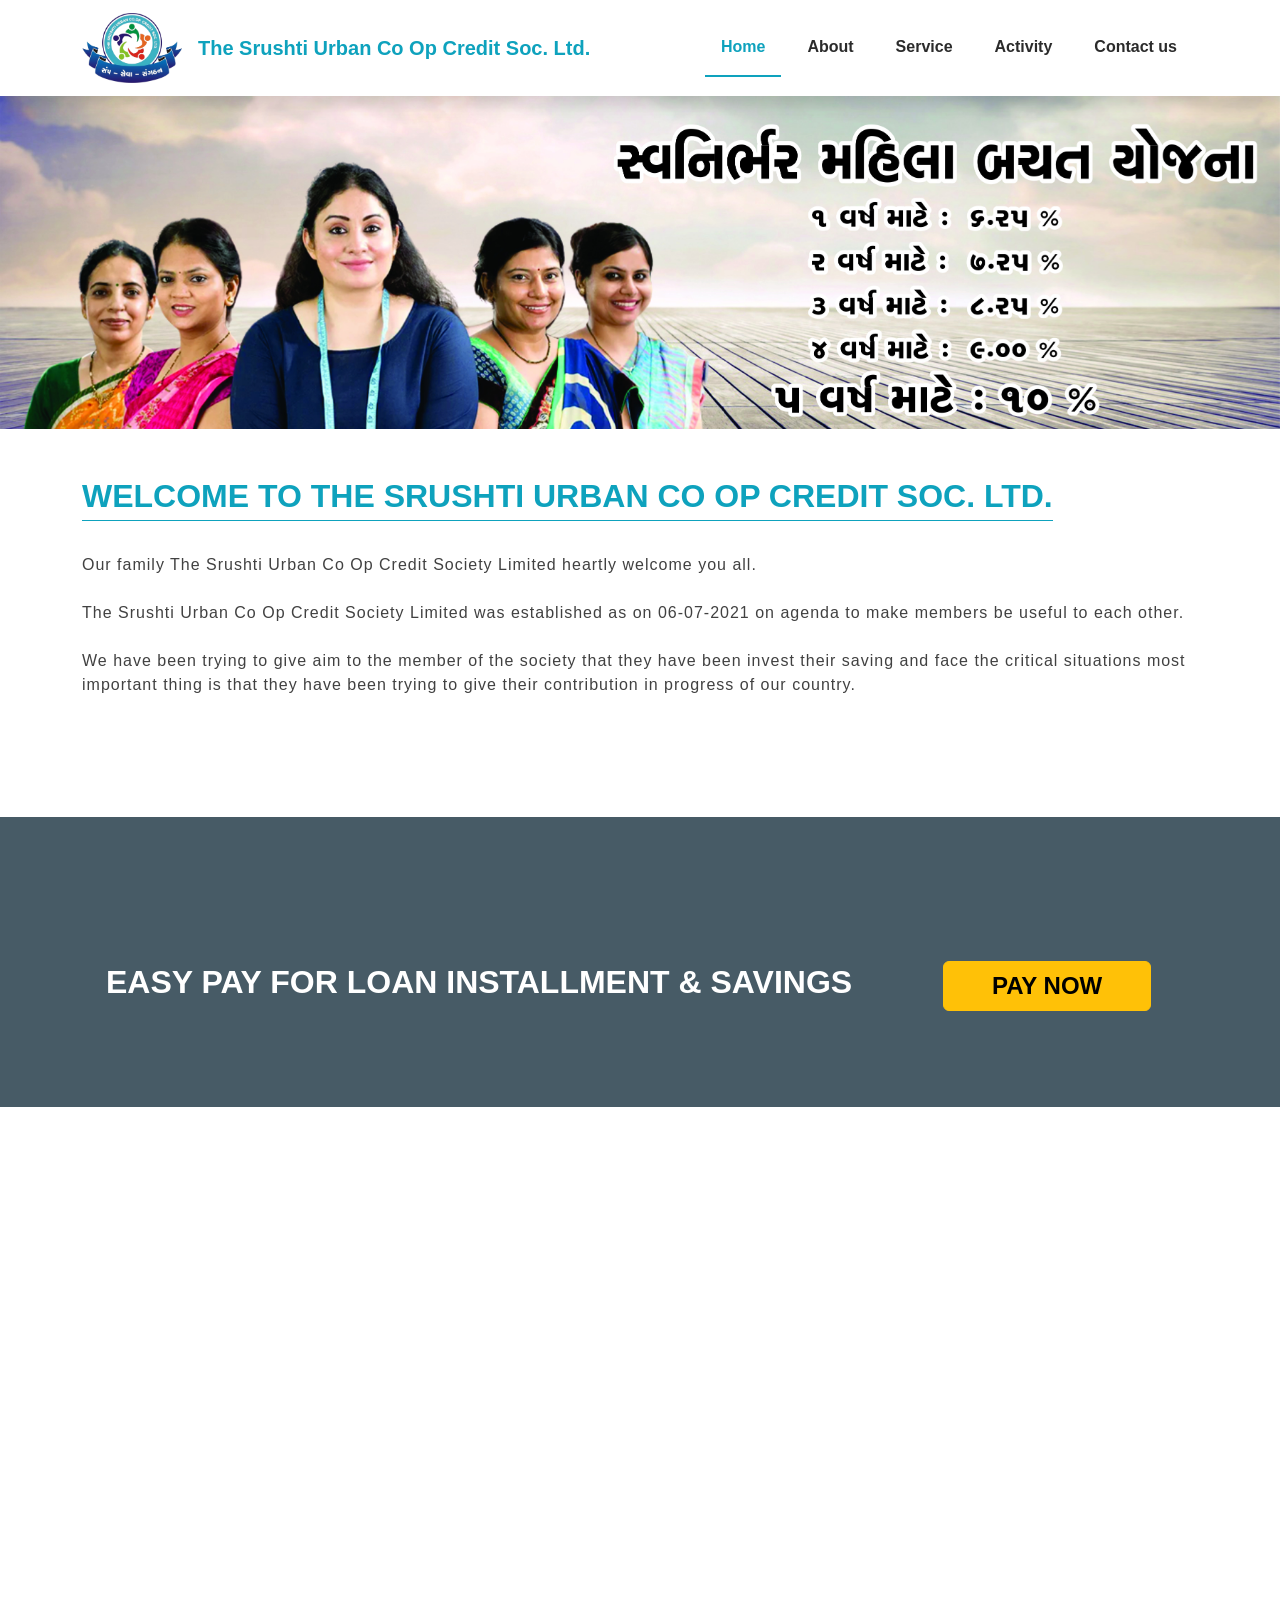
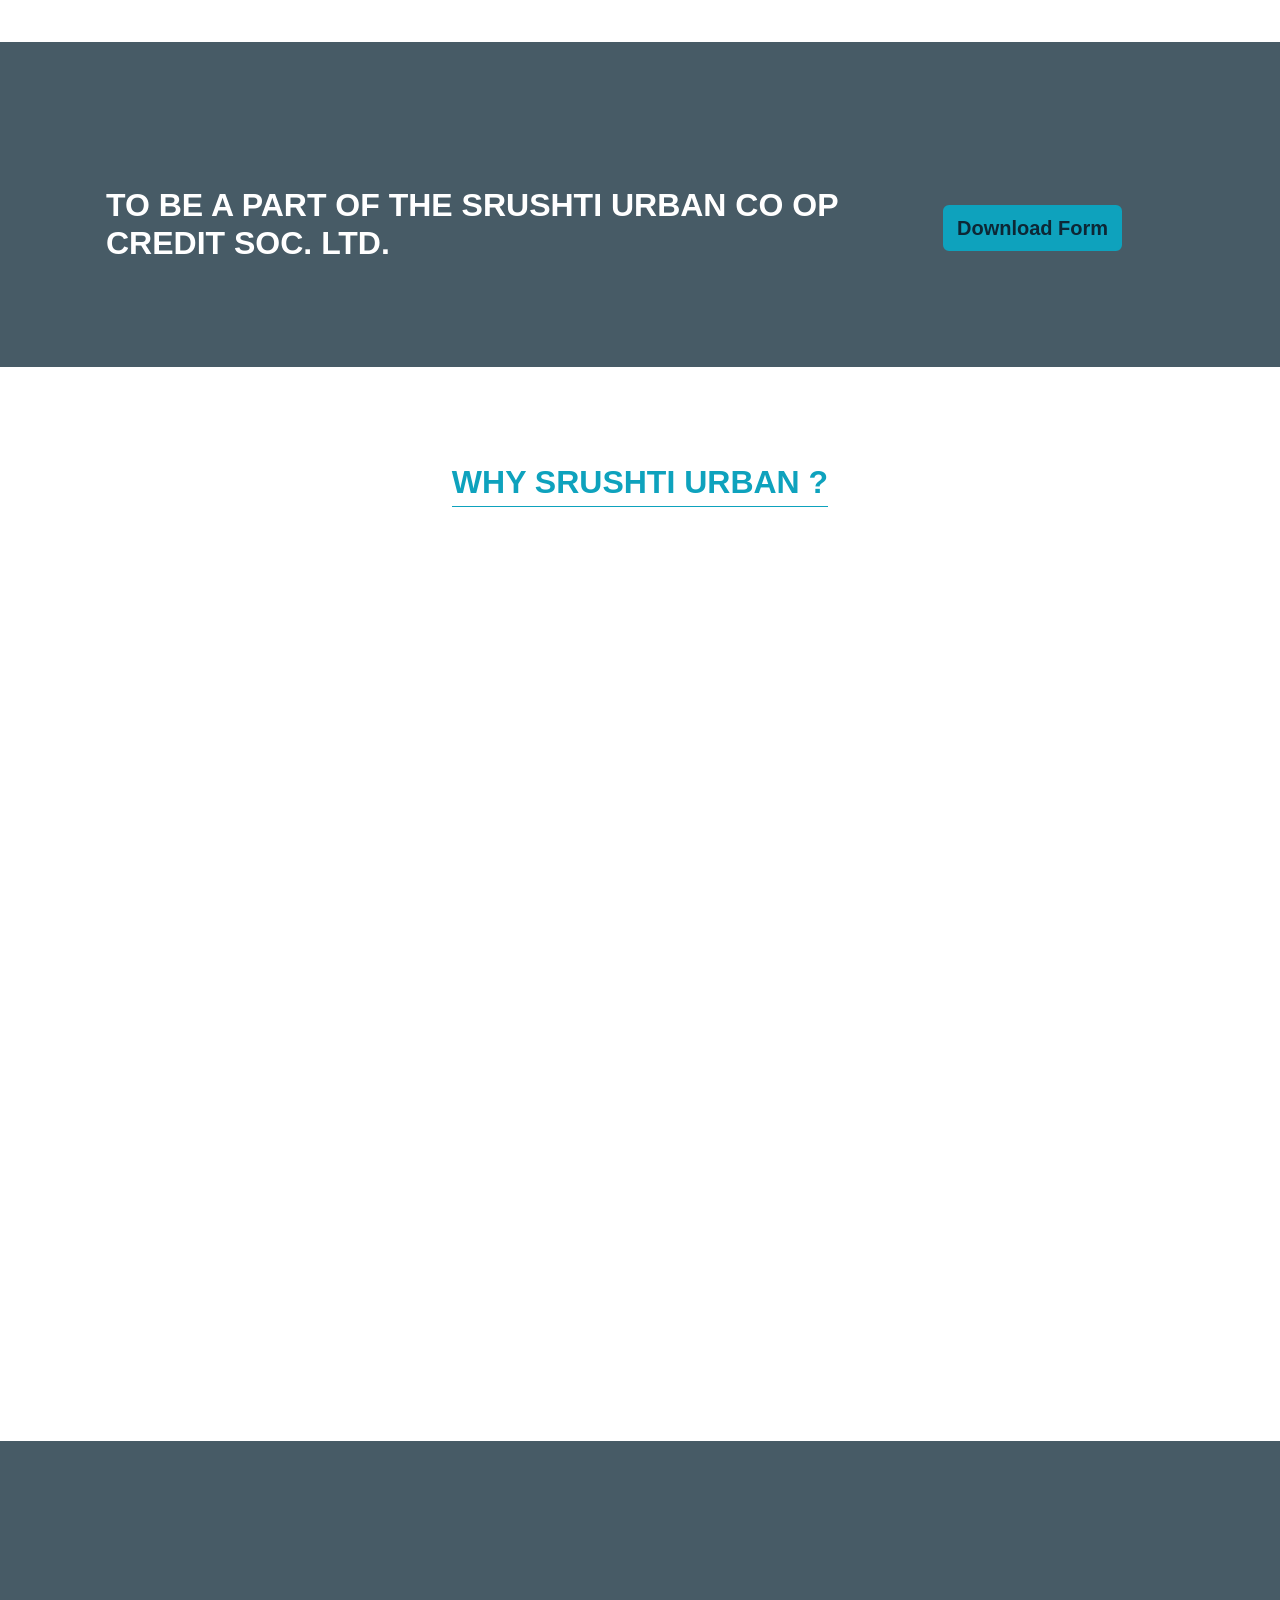
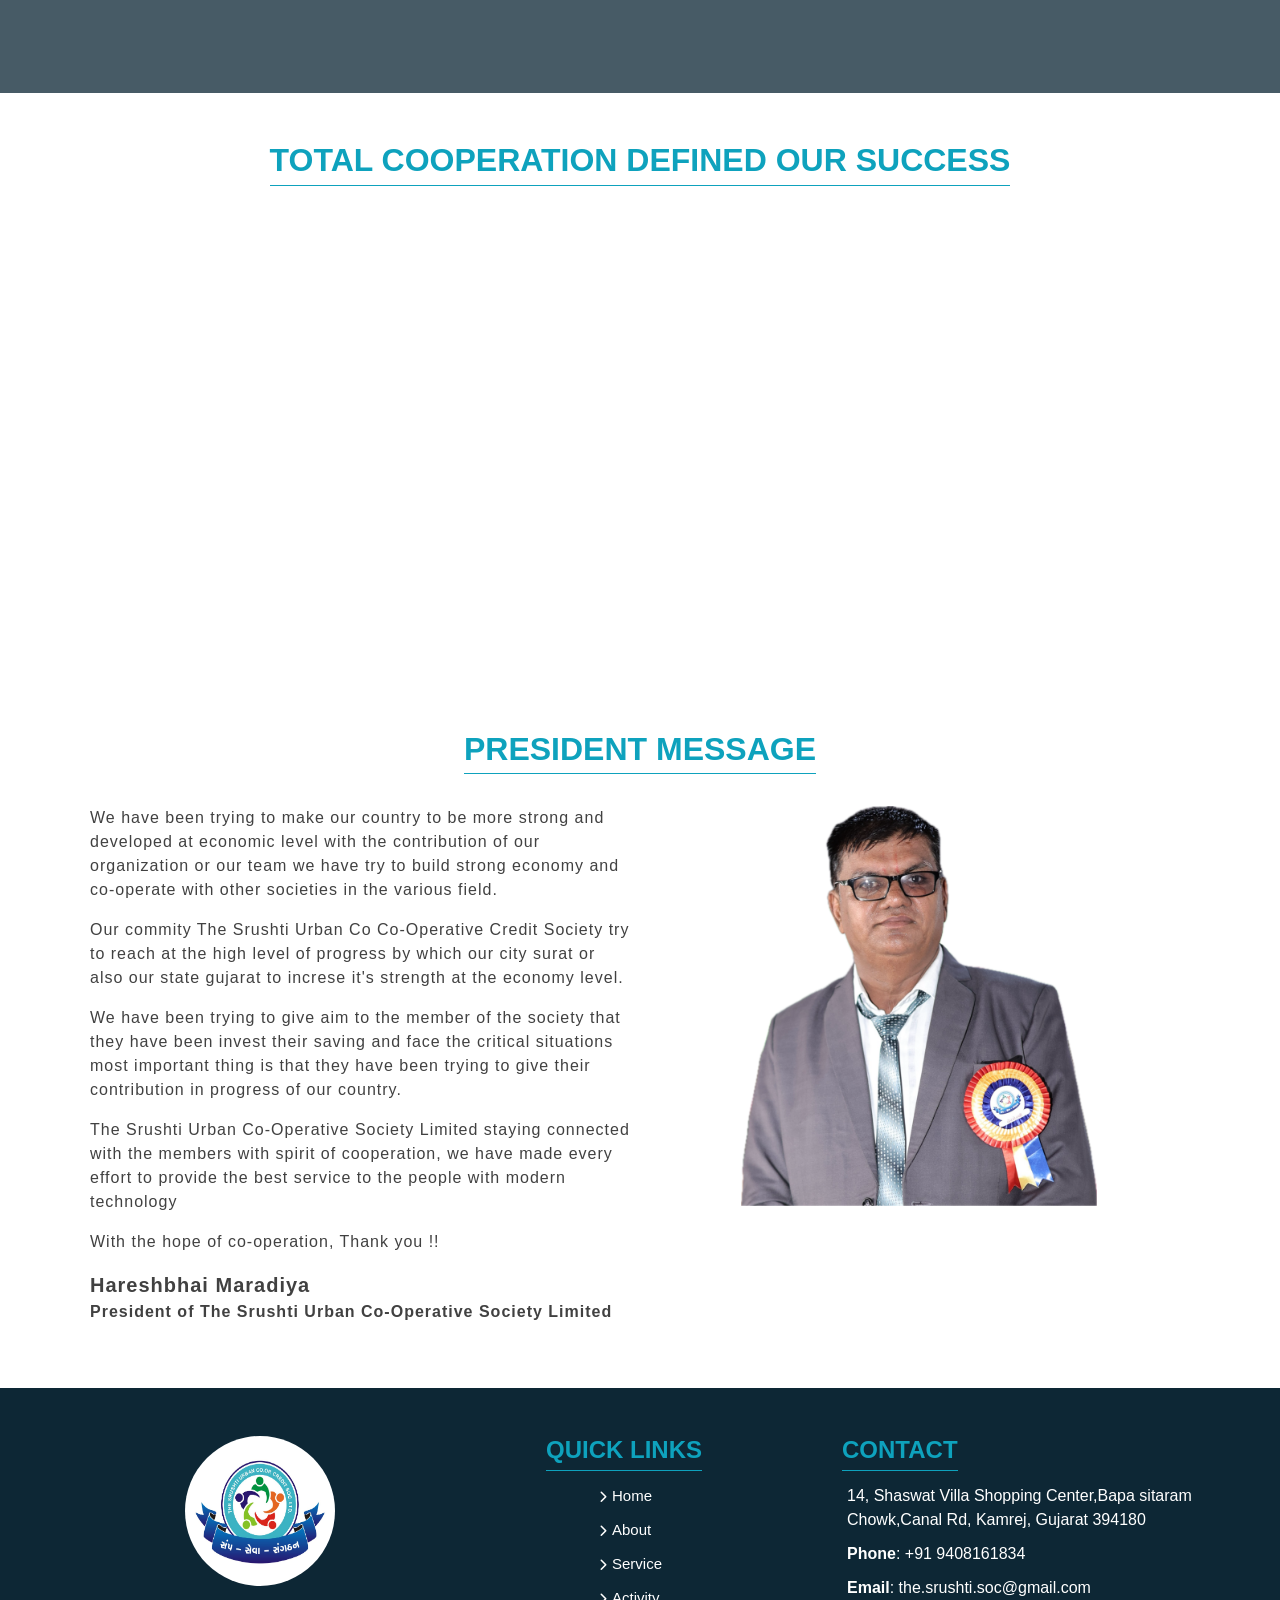
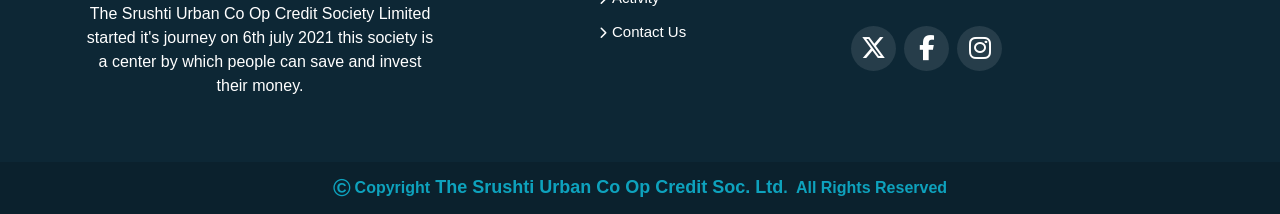
==== index.html @ c5fe7165 "Update index" ====
<!DOCTYPE html>
<html lang="en">
  <head>
    <meta charset="UTF-8" />
    <meta name="viewport" content="width=device-width, initial-scale=1.0" />
    <title>The Srushti Urban Co Op Cr Soc Ltd.</title>
    <link
      href="https://cdn.jsdelivr.net/npm/bootstrap@5.3.1/dist/css/bootstrap.min.css"
      rel="stylesheet"
      integrity="sha384-4bw+/aepP/YC94hEpVNVgiZdgIC5+VKNBQNGCHeKRQN+PtmoHDEXuppvnDJzQIu9"
      crossorigin="anonymous"
    />
    <link
      rel="stylesheet"
      href="https://cdnjs.cloudflare.com/ajax/libs/font-awesome/6.4.2/css/all.min.css"
      integrity="sha512-z3gLpd7yknf1YoNbCzqRKc4qyor8gaKU1qmn+CShxbuBusANI9QpRohGBreCFkKxLhei6S9CQXFEbbKuqLg0DA=="
      crossorigin="anonymous"
      referrerpolicy="no-referrer"
    />
    <link href="https://unpkg.com/aos@2.3.1/dist/aos.css" rel="stylesheet" />
    <link rel="stylesheet" href="style.css" />
    <link rel="shortcut icon" href="images/LOGO.png" type="image/x-icon" />
  </head>
  <body onload="loadFunc()">
    <!-- loader-start -->
    <div id="loader">
      <div class="loader"></div>
    </div>
    <!-- loader-end -->

    <!-- back to top-start -->

    <div class="bckbtn">
      <a href="#"><i class="fa-solid fa-turn-up"></i></a>
    </div>

    <!-- back to top-end -->

    <!-- header-start -->
    <div class="container-fluid p-0 head sticky-top z-3 shadow">
      <nav class="navbar navbar-expand-lg container">
        <div class="container-fluid">
          <a class="navbar-brand" href="/">
            <img src="images/LOGO-removebg-preview.png" width="100px" alt="" />
          </a>
          <div class="d-none d-md-block pt-2">
            <h1 class="h5 text-capitalize txt">
              the srushti urban co op credit soc. ltd.
            </h1>
          </div>
          <button
            class="navbar-toggler"
            type="button"
            data-bs-toggle="collapse"
            data-bs-target="#navbarSupportedContent"
            aria-controls="navbarSupportedContent"
            aria-expanded="false"
            aria-label="Toggle navigation"
          >
            <span class="navbar-toggler-icon"></span>
          </button>
          <div class="collapse navbar-collapse" id="navbarSupportedContent">
            <ul class="navbar-nav ms-auto mb-2 mb-lg-0">
              <li class="nav-item active">
                <a class="nav-link p-3" aria-current="page" href="/"
                  >Home</a
                >
              </li>
              <li class="nav-item">
                <a class="nav-link p-3" href="./about">About</a>
              </li>
              <li class="nav-item">
                <a class="nav-link p-3" href="./service">Service</a>
              </li>
              <li class="nav-item">
                <a class="nav-link p-3" href="./activity">Activity</a>
              </li>
              <li class="nav-item">
                <a class="nav-link p-3" href="./contact">Contact us</a>
              </li>
            </ul>
          </div>
        </div>
      </nav>
    </div>
    <!-- header-end -->

    <!-- slider-section-start -->
    <div
      class="container-fluid p-0 crslSlide"
      data-aos="zoom-in"
      data-aos-delay="50"
      data-aos-duration="1500"
    >
      <div
        id="carouselExampleSlidesOnly"
        class="carousel slide carousel-fade"
        data-bs-ride="carousel"
      >
        <div class="carousel-inner">
          <div class="carousel-item active h-100" data-bs-interval="2000">
            <img
              src="images/sliderimage002.jpeg"
              class="d-block w-100 slideImg object-fit-contain"
              alt="..."
            />
          </div>
          <div class="carousel-item h-100" data-bs-interval="2000">
            <img
              src="images/sliderimage003.jpg"
              class="d-block w-100 slideImg object-fit-contain"
              alt="..."
            />
          </div>
          <div class="carousel-item h-100" data-bs-interval="2000">
            <img
              src="images/sliderimage001.jpeg"
              class="d-block w-100 slideImg object-fit-contain"
              alt="..."
            />
          </div>
          <div class="carousel-item h-100" data-bs-interval="2000">
            <img
              src="images/sliderimage005.jpg"
              class="d-block w-100 slideImg object-fit-contain"
              alt="..."
            />
          </div>
        </div>
      </div>
    </div>
    <!-- slider-section-end -->

    <!-- welcome-secrion-start -->
    <div class="container py-5 mb-5">
      <h2
        class="pb-1 txt textunderlinestart"
        data-aos="fade-up"
        data-aos-delay="50"
        data-aos-duration="1500"
      >
        Welcome to The Srushti Urban Co Op Credit Soc. Ltd.
      </h2>
      <p
        class="pera pt-4 mb-4"
        data-aos="fade-up"
        data-aos-delay="50"
        data-aos-duration="1500"
      >
        Our family The Srushti Urban Co Op Credit Society Limited heartly
        welcome you all.
      </p>
      <p
        class="pera mb-4"
        data-aos="fade-up"
        data-aos-delay="50"
        data-aos-duration="1500"
      >
        The Srushti Urban Co Op Credit Society Limited was established as on
        06-07-2021 on agenda to make members be useful to each other.
      </p>
      <p
        class="pera mb-4"
        data-aos="fade-up"
        data-aos-delay="50"
        data-aos-duration="1500"
      >
        We have been trying to give aim to the member of the society that they
        have been invest their saving and face the critical situations most
        important thing is that they have been trying to give their contribution
        in progress of our country.
      </p>
      <p></p>
    </div>
    <!-- welcome-secrion-end -->
    <!-- easy-pay-section-start -->
    <div class="container-fluid py-5 payimg mb-5">
      <div class="container">
        <div
          class="row m-0 g-5 gy-5 pb-5 pt-5 justify-content-center align-items-center"
        >
          <div class="col-12 col-md-9">
            <h2 class="text-white fw-bold text-uppercase">
              Easy Pay for Loan Installment & Savings
            </h2>
          </div>
          <div class="col-12 col-md-3">
            <a href="./pay" class="btn btn-warning ps-5 pe-5 fs-4"
              ><b>PAY NOW</b></a
            >
          </div>
        </div>
      </div>
    </div>
    <!-- easy-pay-section-end -->

    <!-- primary fee start -->

    <div
      class="container text-center pb-5"
      data-aos="zoom-in"
      data-aos-delay="50"
      data-aos-duration="1500"
    >
      <h2 class="txt text-center textunderlines mb-2">CREATE NEW ACCOUNT</h2>
      <div class="row m-0 g-5 overflow-hidden">
        <div
          class="col-md-6 col-sm-12 pb-3"
          id="primarytable"
          data-aos="zoom-in"
          data-aos-delay="50"
          data-aos-duration="1500"
        >
          <div class="shadow px-3 pt-3 h-100 rounded-3">
            <h4 class="txt text-center textunderlines mb-3">
              primary Member fee only 2300/-
            </h4>

            <table
              class="table table-bordered table-striped table-hover acnttable"
            >
              <tr>
                <th scope="row">Share</th>
                <td>1000/-</td>
              </tr>
              <tr>
                <th scope="row">Entry Fee</th>
                <td>50/-</td>
              </tr>
              <tr>
                <th scope="row">Administrative charge</th>
                <td>50/-</td>
              </tr>
              <tr>
                <th scope="row">Saving contribution</th>
                <td>1000/-</td>
              </tr>
              <tr>
                <th scope="row">Building Fund</th>
                <td>150/-</td>
              </tr>
              <tr>
                <th scope="row">Stationery Fund</th>
                <td>50/-</td>
              </tr>
            </table>
          </div>
        </div>
        <div
          class="col-md-6 col-sm-12 pb-3"
          data-aos="zoom-in"
          data-aos-delay="50"
          data-aos-duration="1500"
        >
          <div class="shadow px-3 pt-3 h-100 rounded-3">
            <h4 class="txt text-center textunderlines mb-3">
              Proofs Require For Member
            </h4>
            <table
              class="table table-hover text-center table-striped acnttable"
            >
              <tr>
                <td class="py-3"><b>3 PHOTOS</b></td>
              </tr>
              <tr>
                <td class="py-3"><b>ADHAR CARD</b></td>
              </tr>
              <tr>
                <td class="py-3"><b>PAN CARD</b></td>
              </tr>

              <tr>
                <td class="py-3"><b>LIGHTBILL</b></td>
              </tr>
            </table>
          </div>
        </div>
      </div>
    </div>
    <div class="container-fluid py-5 frmimg mb-5">
      <div class="container">
        <div
          class="row m-0 g-5 gy-5 pb-5 pt-5 justify-content-center align-items-center"
        >
          <div class="col-12 col-md-9">
            <h2 class="text-white fw-bold text-uppercase">
              to be a part of The Srushti Urban Co Op Credit Soc. Ltd.
            </h2>
          </div>
          <div class="col-12 col-md-3">
            <a
              href="images/form.pdf"
              class="btn bckhome accordion fs-5"
              target="_blank"
              download="srushti-urban-bank-form"
              ><b>Download Form</b></a
            >
          </div>
        </div>
      </div>
    </div>

    <!-- primary fee end -->

    <!-- our-services-start -->
    <div class="container py-5">
      <h2 class="text-center txt textunderlines">Why Srushti Urban ?</h2>
      <div class="row row-cols-1 row-cols-lg-3 m-0 g-5">
        <div
          class="col px-2 srvccard"
          data-aos="zoom-in"
          data-aos-delay="50"
          data-aos-duration="1500"
        >
          <div class="h-100">
            <img
              src="images/plant-growing-coins-glass-jar-money-green-grass.jpg"
              width="100%"
              height="auto"
              class="srvcimg rounded-3"
              alt=""
            />

            <div
              class="rounded-3 py-5 px-3 text-center srvccontent mx-5 shadow-lg"
            >
              <div class="iconsrvs d-flex justify-content-center">
                <i
                  class="fa-solid fa-file d-flex justify-content-center align-items-center rounded-circle"
                ></i>
              </div>
              <h5 class="pb-3 fw-bold">Deposit Scheme</h5>
              <p class="pera m-0 text-capitalize">Happy Future Deposit Scheme</p>
            </div>
          </div>
        </div>
        <div
          class="col px-2 srvccard"
          data-aos="zoom-in"
          data-aos-delay="50"
          data-aos-duration="1500"
        >
          <div class="h-100">
            <img
              src="images/group-young-business-people-working-office.jpg"
              width="100%"
              height="auto"
              class="srvcimg rounded-3"
              alt=""
            />

            <div
              class="rounded-3 py-5 px-3 text-center srvccontent mx-5 shadow-lg"
            >
              <div class="iconsrvs d-flex justify-content-center">
                <i
                  class="fa-solid fa-desktop d-flex justify-content-center align-items-center rounded-circle"
                ></i>
              </div>
              <h5 class="pb-3 fw-bold">Office Facilities</h5>
              <p class="pera m-0 text-capitalize">
                Office facilities with infrastructure with require technologies
              </p>
            </div>
          </div>
        </div>
        <div
          class="col px-2 srvccard"
          data-aos="zoom-in"
          data-aos-delay="50"
          data-aos-duration="1500"
        >
          <div class="h-100">
            <img
              src="images/portrait-woman-customer-service-worker.jpg"
              width="100%"
              height="auto"
              class="srvcimg rounded-3"
              alt=""
            />

            <div
              class="rounded-3 py-5 px-3 text-center srvccontent mx-5 shadow-lg"
            >
              <div class="iconsrvs d-flex justify-content-center">
                <i
                  class="fa-solid fa-message d-flex justify-content-center align-items-center rounded-circle"
                ></i>
              </div>
              <h5 class="pb-3 fw-bold">Quick Support</h5>
              <p class="pera m-0 text-capitalize">
                Necessary guidance to the Members and needed members help
              </p>
            </div>
          </div>
        </div>
        <div
          class="col px-2 srvccard"
          data-aos="zoom-in"
          data-aos-delay="50"
          data-aos-duration="1500"
        >
          <img
            src="images/guy-shows-document-girl-group-young-freelancers-office-have-conversation-working.jpg"
            width="100%"
            height="auto"
            class="srvcimg rounded-3"
            alt=""
          />

          <div
            class="rounded-3 py-5 px-3 text-center srvccontent mx-5 shadow-lg"
          >
            <div class="iconsrvs d-flex justify-content-center">
              <i
                class="fa-solid fa-thumbs-up d-flex justify-content-center align-items-center rounded-circle"
              ></i>
            </div>
            <h5 class="pb-3 fw-bold">Emergency Help</h5>
            <p class="pera m-0 text-capitalize">
              Immediate loan facilities in case of emergency situation
            </p>
          </div>
        </div>
        <div
          class="col px-2 srvccard"
          data-aos="zoom-in"
          data-aos-delay="50"
          data-aos-duration="1500"
        >
          <div class="h-100">
            <img
              src="images/approved-agreement-allowed-validation-concept.jpg"
              width="100%"
              height="auto"
              class="srvcimg rounded-3"
              alt=""
            />

            <div
              class="rounded-3 py-5 px-3 text-center srvccontent mx-5 shadow-lg"
            >
              <div class="iconsrvs d-flex justify-content-center">
                <i
                  class="fa-solid fa-calendar-days d-flex justify-content-center align-items-center rounded-circle"
                ></i>
              </div>
              <h5 class="pb-3 fw-bold">Easy Available</h5>
              <p class="pera m-0 text-capitalize">
                We can easy available for proper guidence and advice share with
                you
              </p>
            </div>
          </div>
        </div>
        <div
          class="col px-2 srvccard"
          data-aos="zoom-in"
          data-aos-delay="50"
          data-aos-duration="1500"
        >
          <div class="h-100">
            <img
              src="images/saving-money-house.jpg"
              width="100%"
              height="auto"
              class="srvcimg rounded-3"
              alt=""
            />

            <div
              class="rounded-3 py-5 px-3 text-center srvccontent mx-5 shadow-lg"
            >
              <div class="iconsrvs d-flex justify-content-center">
                <i
                  class="fa-solid fa-award d-flex justify-content-center align-items-center rounded-circle"
                ></i>
              </div>
              <h5 class="pb-3 fw-bold">Instant Loan</h5>
              <p class="pera m-0 text-capitalize">
                Easy and fast loan facilities are available
              </p>
            </div>
          </div>
        </div>
      </div>
    </div>

    <!-- our-services-end -->
    <!-- counter-start -->
    <div class="container-fluid py-5 counter">
      <div class="container">
        <div class="row row-cols-md-4 row-cols-1 text-center m-0 g-4">
          <div
            class="col"
            data-aos="zoom-in"
            data-aos-delay="50"
            data-aos-duration="1500"
          >
            <div
              class="d-flex h-100 justify-content-center align-items-center p-3 bg-white shadow rounded-3"
            >
              <div class="ps-2">
                <div
                  class="d-flex justify-content-center align-items-center txt"
                >
                  <span
                    class="fs-1 timer fw-bold text-center"
                    data-to="10000"
                    data-speed="5000"
                  ></span
                  ><span class="fs-1 ps-1">+</span>
                </div>
                <p class="fw-semibold pera">Share Capital</p>
              </div>
            </div>
          </div>
          <div
            class="col"
            data-aos="zoom-in"
            data-aos-delay="50"
            data-aos-duration="1500"
          >
            <div
              class="d-flex h-100 justify-content-center align-items-center p-3 bg-white shadow rounded-3"
            >
              <div class="ps-2">
                <div
                  class="d-flex justify-content-center align-items-center txt"
                >
                  <span
                    class="fs-1 timer fw-bold text-center"
                    data-to="854"
                    data-speed="5000"
                  ></span
                  ><span class="fs-1 ps-1">+</span>
                </div>

                <p class="fw-semibold pera">Members</p>
              </div>
            </div>
          </div>
          <div
            class="col"
            data-aos="zoom-in"
            data-aos-delay="50"
            data-aos-duration="1500"
          >
            <div
              class="d-flex h-100 justify-content-center align-items-center p-3 bg-white shadow rounded-3"
            >
              <div class="ps-2">
                <div
                  class="d-flex justify-content-center align-items-center txt"
                >
                  <span
                    class="fs-1 timer fw-bold text-center"
                    data-to="170"
                    data-speed="5000"
                  ></span
                  ><span class="fs-1 ps-1">+</span>
                </div>
                <p class="fw-semibold pera">Loan Disbursement</p>
              </div>
            </div>
          </div>

          <div
            class="col"
            data-aos="zoom-in"
            data-aos-delay="50"
            data-aos-duration="1500"
          >
            <div
              class="d-flex h-100 justify-content-center align-items-center p-3 bg-white shadow rounded-3"
            >
              <div class="ps-2">
                <div
                  class="d-flex justify-content-center align-items-center txt"
                >
                  <span
                    class="timer fs-1 fw-bold text-center"
                    data-to="02"
                    data-speed="5000"
                  ></span
                  ><span class="fs-1 ps-1">+</span>
                </div>

                <p class="fw-semibold pera">Years</p>
              </div>
            </div>
          </div>
        </div>
      </div>
    </div>
    <!-- counter-end -->

    <!-- features-start -->

    <div class="container py-5">
      <h2 class="text-center txt textunderlines">
        Total cooperation defined our success
      </h2>
      <div class="row row-cols-lg-2 row-cols-1 m-0 g-3 pt-3">
        <div
          class="col"
          data-aos="fade-up"
          data-aos-delay="50"
          data-aos-duration="1500"
        >
          <img src="images/6685.jpg" width="100%" class="img-fluid" alt="" />
        </div>
        <div
          class="col"
          data-aos="fade-up"
          data-aos-delay="50"
          data-aos-duration="1500"
        >
          <p class="pera">
            The Srushti Urban Co Op Credit Society Limited started it's journey
            on 6th july 2021 this society is a center by which people can save
            and invest their money.
          </p>
          <p class="pera">
            Our Society also provide facilities of finance by giving business
            loan, personal loan, bike loan, etc. As well as giving them high
            returns on their investment of fixed deposit on daily or monthly
            saving.
          </p>
          <p class="pera">
            In present time our society become the attractive center of finance
            and day by day we have increasing our member and developing our
            organization.
          </p>
          <p class="pera">
            We have provide apttitude staff, credit-debit facilities, and also
            accepts fixed amount with attractive interest in short time limit.
          </p>
          <p class="pera">
            This organization is also connect with social work giving support
            them many ways as well as connect with as social activities.
          </p>
        </div>
      </div>
    </div>
    <!-- features-end -->

    <!-- president-message-start -->
    <div class="container py-5">
      <h2 class="text-center txt textunderlines">President Message</h2>
      <div class="row row-cols-lg-2 row-cols-1 m-0 g-3 pt-3">
        <div class="col order-2 order-lg-1">
          <p class="pera">
            We have been trying to make our country to be more strong and
            developed at economic level with the contribution of our
            organization or our team we have try to build strong economy and
            co-operate with other societies in the various field.
          </p>
          <p class="pera">
            Our commity The Srushti Urban Co Co-Operative Credit Society try to
            reach at the high level of progress by which our city surat or also
            our state gujarat to increse it's strength at the economy level.
          </p>
          <p class="pera">
            We have been trying to give aim to the member of the society that
            they have been invest their saving and face the critical situations
            most important thing is that they have been trying to give their
            contribution in progress of our country.
          </p>

          <p class="pera">
            The Srushti Urban Co-Operative Society Limited staying connected
            with the members with spirit of cooperation, we have made every
            effort to provide the best service to the people with modern
            technology
          </p>
          <p class="pera">With the hope of co-operation, Thank you !!</p>
          <p class="pera fw-bolder m-0 fs-5"><b>Hareshbhai Maradiya</b></p>
          <p class="pera">
            <b>President of The Srushti Urban Co-Operative Society Limited</b>
          </p>
        </div>
        <div class="col order-1 order-lg-2">
          <img
            src="aboutimage/Hareshbhai.png"
            width="100%"
            height="400px"
            class="object-fit-contain"
            alt=""
          />
        </div>
      </div>
    </div>
    <!-- president-message-end -->
    <!-- footer-start -->
    <div class="container-fluiid py-5 footer">
      <div class="container">
        <div class="row row-cols-lg-3 row-cols-1">
          <div class="col">
            <div class="text-center">
              <img
                src="images/LOGO.jpg"
                width="150px"
                height="150px"
                class="rounded-circle"
              />
              <p class="my-3 text-white">
                The Srushti Urban Co Op Credit Society Limited started it's
                journey on 6th july 2021 this society is a center by which
                people can save and invest their money.
              </p>
            </div>
          </div>
          <div class="col ps-lg-5">
            <div class="ftlnk ps-lg-5">
              <h4 class="text-start ps-0 textunderlinestart">Quick Links</h4>
              <ul class="list-unstyled ps-lg-5">
                <li>
                  <i class="fa-solid fa-chevron-right"></i
                  ><a href="/">Home</a>
                </li>
                <li>
                  <i class="fa-solid fa-chevron-right"></i
                  ><a href="./about">About</a>
                </li>
                <li>
                  <i class="fa-solid fa-chevron-right"></i
                  ><a href="./service">Service</a>
                </li>
                <li>
                  <i class="fa-solid fa-chevron-right"></i
                  ><a href="./activity">Activity</a>
                </li>
                <li>
                  <i class="fa-solid fa-chevron-right"></i
                  ><a href="./contact">Contact Us</a>
                </li>
              </ul>
            </div>
          </div>
          <div class="col">
            <div class="ftlnk">
              <h4 class="text-start ps-0 textunderlinestart">Contact</h4>
              <ul class="list-unstyled">
                <li>
                  14, Shaswat Villa Shopping Center,Bapa sitaram Chowk,Canal Rd,
                  Kamrej, Gujarat 394180
                </li>
                <li><span class="fw-semibold">Phone</span>: +91 9408161834</li>
                <li>
                  <span class="fw-semibold">Email</span>:
                  the.srushti.soc@gmail.com
                </li>
                <li
                  class="d-flex justify-content-start align-items-center mt-3 sclmd"
                >
                  <a
                    href="https://twitter.com/SrushtiUrban"
                    target="_blank"
                    class="px-2 mx-1"
                    ><i class="fa-brands fa-x-twitter p-0"></i
                  ></a>
                  <a
                    href="https://www.facebook.com/people/The-Srushti-Urban-Co-Op-Credit-Soc-Ltd/100075966432986/"
                    target="_blank"
                    class="px-2 mx-1"
                    ><i class="fa-brands fa-facebook-f p-0"></i
                  ></a>
                  <a
                    href="https://www.instagram.com/the_srushti_urban_?igsh=ZGNjOWZkYTE3MQ%3D%3D&utm_source=qr"
                    target="_blank"
                    class="px-2 mx-1"
                    ><i class="fa-brands fa-instagram p-0"></i
                  ></a>
                </li>
              </ul>
            </div>
          </div>
        </div>
      </div>
    </div>
    <!-- footer-end -->
    <!-- copyright footer-start -->
    <div
      class="container-fluid py-2 text-center d-flex justify-content-center align-items-center"
      style="background-color: #0b212d"
      ;
    >
      <p class="txt m-0 fw-bold d-md-flex align-items-md-center">
        <span class="fs-4 pe-1">&copy;</span>Copyright
        <span style="font-size: 18px; font-weight: bold"
          >&nbsp;The Srushti Urban Co Op Credit Soc. Ltd</span
        >.&nbsp; All Rights Reserved
      </p>
    </div>
    <!-- copyright footer-end -->

    <script
      src="https://cdn.jsdelivr.net/npm/bootstrap@5.3.0/dist/js/bootstrap.bundle.min.js"
      integrity="sha384-geWF76RCwLtnZ8qwWowPQNguL3RmwHVBC9FhGdlKrxdiJJigb/j/68SIy3Te4Bkz"
      crossorigin="anonymous"
    ></script>
    <script
      src="https://code.jquery.com/jquery-3.7.0.min.js"
      integrity="sha256-2Pmvv0kuTBOenSvLm6bvfBSSHrUJ+3A7x6P5Ebd07/g="
      crossorigin="anonymous"
    ></script>
    <script src="https://unpkg.com/aos@2.3.1/dist/aos.js"></script>
    <script>
      AOS.init();
    </script>

    <script src="js/loader.js"></script>
    <script src="js/back.js"></script>
    <script src="js/counter.js"></script>
  </body>
</html>
---- style.css ----
:root{
  --primary-color:#0ea2bd;
  --secondary-color:white;
  --text-color:#2b2b2b;
  --third-color:#0d2735;
}
@import url('https://fonts.googleapis.com/css2?family=Roboto&display=swap');

body {
  font-family: 'Roboto', sans-serif;
}

/* backbtn */
.bckbtn {
  position: fixed;
  bottom: 50px;
  right: 10px;
  background-color: var(--primary-color);
  border-radius: 6px;
  z-index: 50;
  display: none;
  transition: all 0.3s ease-in-out;
  border: 2px solid var(--primary-color);
}

.bckbtn i {
  transition: all 0.3s ease-in-out;
  color: whitesmoke;
  padding: 10px;
  font-size: 25px;
}
.bckbtn:hover{
  border: 2px solid var(--primary-color);
  background-color: var(--secondary-color);
}

.bckbtn:hover i{
  color: var(--primary-color);
}

/* loader-start */
#loader {
  position: fixed;
  width: 100%;
  height: 100vh;
  display: flex;
  justify-content: center;
  align-items: center;
  z-index: 646;
  background-color: #fff;
}

.loader {
  width: 44.8px;
  height: 44.8px;
  color: var(--primary-color);
  position: relative;
  background: radial-gradient(11.2px, currentColor 94%, #0000);
}

.loader:before {
  content: '';
  position: absolute;
  inset: 0;
  border-radius: 50%;
  background: radial-gradient(10.08px at bottom right, #0000 94%, currentColor) top left,
    radial-gradient(10.08px at bottom left, #0000 94%, currentColor) top right,
    radial-gradient(10.08px at top right, #0000 94%, currentColor) bottom left,
    radial-gradient(10.08px at top left, #0000 94%, currentColor) bottom right;
  background-size: 22.4px 22.4px;
  background-repeat: no-repeat;
  animation: loader 1.5s infinite cubic-bezier(0.3, 1, 0, 1);
}

@keyframes loader {
  33% {
    inset: -11.2px;
    transform: rotate(0deg);
  }

  66% {
    inset: -11.2px;
    transform: rotate(90deg);
  }

  100% {
    inset: 0;
    transform: rotate(90deg);
  }
}

/* headder */
.head{
  background-color: var(--secondary-color);
}
.head a {
  text-decoration: none;
  color: var(--text-color) !important;
  font-weight: 600;
}

.head .nav-item {
  margin: 0px 5px;
  transition: all 0.3s ease-in-out;
  border-bottom: 2px solid transparent ;
}

.head .nav-item:hover {
  border-bottom: 2px solid var(--primary-color);
}

.head .nav-item:hover a {
  color: var(--primary-color) !important;
}

.head .nav-item.active {
  border-bottom: 2px solid var(--primary-color);
}

.head .nav-item.active .nav-link{
  color: var(--primary-color) !important;

}

.head .navbar-toggler:focus {
  box-shadow: none !important;
}
/* heding underline */
.textunderlines{
  border-bottom: 1.6px solid var(--primary-color);
  width: fit-content;
  padding-bottom: 5px;
  margin: 0 auto;
  text-transform: uppercase;
}
.textunderlinestart{
  border-bottom: 1.6px solid var(--primary-color);
  width: fit-content;
  padding-bottom: 5px;
  text-transform: uppercase;
}
/* carousel-start */
.crslSlide {
  position: relative;
  z-index: 2;
}

.slideImg {
  height: 100%;
  object-fit: contain;
  object-position: center center;
}
/* pay section */
.payimg,.frmimg{
  width: 100%;
 
  background-image: url('images/easy-pay01.jpg');
  background-repeat: no-repeat;
  background-position: center center;
  background-size: cover;
  box-shadow: inset 0 0 0 2000px #0d2735c1;
  background-attachment: fixed;
}
.frmimg{
  background-image: url('images/structures-architecture-from-new-york-city_23-2150820108.jpg');
  background-position: center center;

}
/* acount */
.acnttable tr{
  border: 0px solid transparent !important;
}

/* welcome-section */
.pera{
  font-size: 16px;
  font-weight: 500;
  color: rgb(65, 65, 65);
  letter-spacing: 1px;
}
.txt{
  color: var(--primary-color);
  font-weight: 600;
}
/* service */
.srvcimg{
  width: 100%;
  height: 250px;
  object-fit: cover;
  object-position: bottom right;
}
.srvccard img{
  transition: all 0.3s ease-in-out;
}
.srvccontent{
  position: relative;
  background-color: #ffffffad;
 margin-top: -75px;
 height: 220px;
 display: flex;
 flex-direction: column;
 justify-content: start;
}

.srvccard:hover img{
  transform: scale(1.05);
}
.srvccard i{
  font-size: 35px;
  color: var(--secondary-color);
  background-color: var(--primary-color);
  position: absolute;
  top: -3%;
  left: 50%;
  transform: translate(-50%,-50%);
  width: 80px;
  height: 80px;
  outline: 9px solid var(--secondary-color);
  transition: all 0.3s ease-in-out;
}
.srvccard:hover i{
  background-color: var(--secondary-color);
  color: var(--primary-color);
  outline: 3px solid var(--primary-color);
}
.srvccard:hover h5{
  color: var(--primary-color);
}
/* counter */
.counter{
  /* background-color: #0ea3bda4; */
  background-image: url('images/counter.jpg');
  background-repeat: no-repeat;
  background-position: center center;
  background-size: cover;
  box-shadow: inset 0 0 0 2000px #0d2735c1;
  background-attachment: fixed;
}
.counter h2{
  color: var(--primary-color);
}
/* footer */

.footer {
  background-color:var(--third-color);
  background-attachment: fixed;
}

.ftlnk {
  color: var(--secondary-color);
}

.ftlnk h4{
  color: var(--primary-color);
  font-weight: 600;
}

.ftlnk li {
  padding: 5px;
}

.ftlnk i {
  font-size: 12px;
  padding-right: 5px;
  color: var(--secondary-color);
}

.ftlnk a {
  transition: all 0.3s ease-in-out;
  text-decoration: none;
  color: var(--secondary-color);
  font-size: 15px;
}

.ftlnk a:hover {
  color: var(--primary-color);
}

.sclmd a {
  width: 45px;
  height: 45px;
  padding: 10px;
  background-color: #ffffff1a;
  border-radius: 50%;
  display: flex;
  justify-content: center;
  align-items: center;
  transition: all 0.3s ease-in-out;
  text-decoration: none;
}

.sclmd i {
  font-size: 25px;
  color: var(--secondary-color);
  transition: all 0.3s ease-in-out;
}

.sclmd a:hover {
  background-color: var(--primary-color);
}

.sclmd a:hover i {
  color: whitesmoke;
}

@media screen and (max-width:576px) {
  .hero,.hero-srvr,.hero-actvt,.hero-cntct{
    background-size: contain !important;
    height: 32vh !important;
    background-position:0px 102px !important;
  }
  .gift{
    object-position: 0 0 !important;
  }
}


/* about-us page*/
.hero,.hero-srvr,.hero-actvt,.hero-cntct{
    width: 100%;
    height: 92vh;
    background-image: url('./images/aboutus01.jpg');
    background-size: cover;
    background-position:center;
    background-repeat: no-repeat;
    box-shadow: inset 0px 0px 0px 2000px #000000b6;
    display: flex;
    justify-content: center;
    align-items: center;
    color: white;
    background-attachment: fixed;
  }
.mmbr-img{
  width: 100%;
  height: 100%;
  object-fit: cover;
  object-position: center center;
}
.mmbr{
  margin-top: -50px;
  background-color: var(--secondary-color);
  margin: -50px 50px 0px;
}

.crsl h5{
  background-color: var(--primary-color);
  color: var(--third-color);
}
.crsl .carousel{
  border: 4px solid var(--primary-color);
}
.crsl .carousel-inner{
  height: 348px;
}
.crsl .carousel-inner .carousel-item{
  height: 100%;
}
.textsizeabout{
  font-size: 14px;
  font-weight: 650;
}
/* service-page */
.hero-srvr{
  background-image: url("./images/photorealistic-money-with-house_23-2151027607.jpg");

}
.popuphead{
  color: var(--primary-color);
  /* text-align: center !important; */
}
/* activiti-page */
.hero-actvt{
  background-image: url('./images/activity.jpg    ');
}
.actvtcrd{
  transition: all 0.3s ease-in-out;
  overflow: hidden;
}
.actvtcrd:hover{
  box-shadow: 0px 0px 22px 7px rgba(173, 173, 173, 0.479);
}
.actvtcrd img{
  transition: all 0.3s ease-in-out;
}
.actvtcrd:hover img{
  transform: scale(1.1);
}
.gift{
  object-position: 0 -25px;
}
/* contact-page */
.hero-cntct{
  background-image: url('./images/antique-telephone-wooden-desk-nostalgic-relic-generated-by-ai_188544-28105.jpg');
  object-fit: cover;
}
.cntscicon {
  background-color: var(--primary-color);
}

.cntscicon p {
  font-size: 18px;
}
.sbmtbtn {
  background-color: var(--primary-color);
}

.sbmtbtn:hover {
  background-color: #fff;
  color: var(--primary-color);
  border-color: var(--primary-color) !important;
}

/* pay-page */
.paycrd{
  position: relative;
  z-index: 0;
}
.bckhome{
  background-color: var(--primary-color);
  color: var(--third-color);
  transition: all 0.3s ease-in-out;
  border: 2px solid var(--primary-color);
}
.bckhome:hover{
  background-color: #fff;
  color: var(--primary-color);
  border: 2px solid var(--primary-color);
}
.paycrd::after{
  content: '';
  width: 100%;
  height: 100%;
  background-color: var(--primary-color);
  position: absolute;
  top: 0%;
  left: 0;
  height: 0%;
  z-index: -1;
  transition: all 0.3s ease-in-out;
}
.paycrd:hover::after{
  top: 0%;
  height: 100%;
}
.paycrd h3{
  transition:  all 0.3s ease-in-out;
}
.paycrd p{
  transition: all 0.3s ease-in-out;
}
.paycrd:hover h3{
  color: var(--third-color);
}
.paycrd:hover p{
  color: var(--third-color);
}
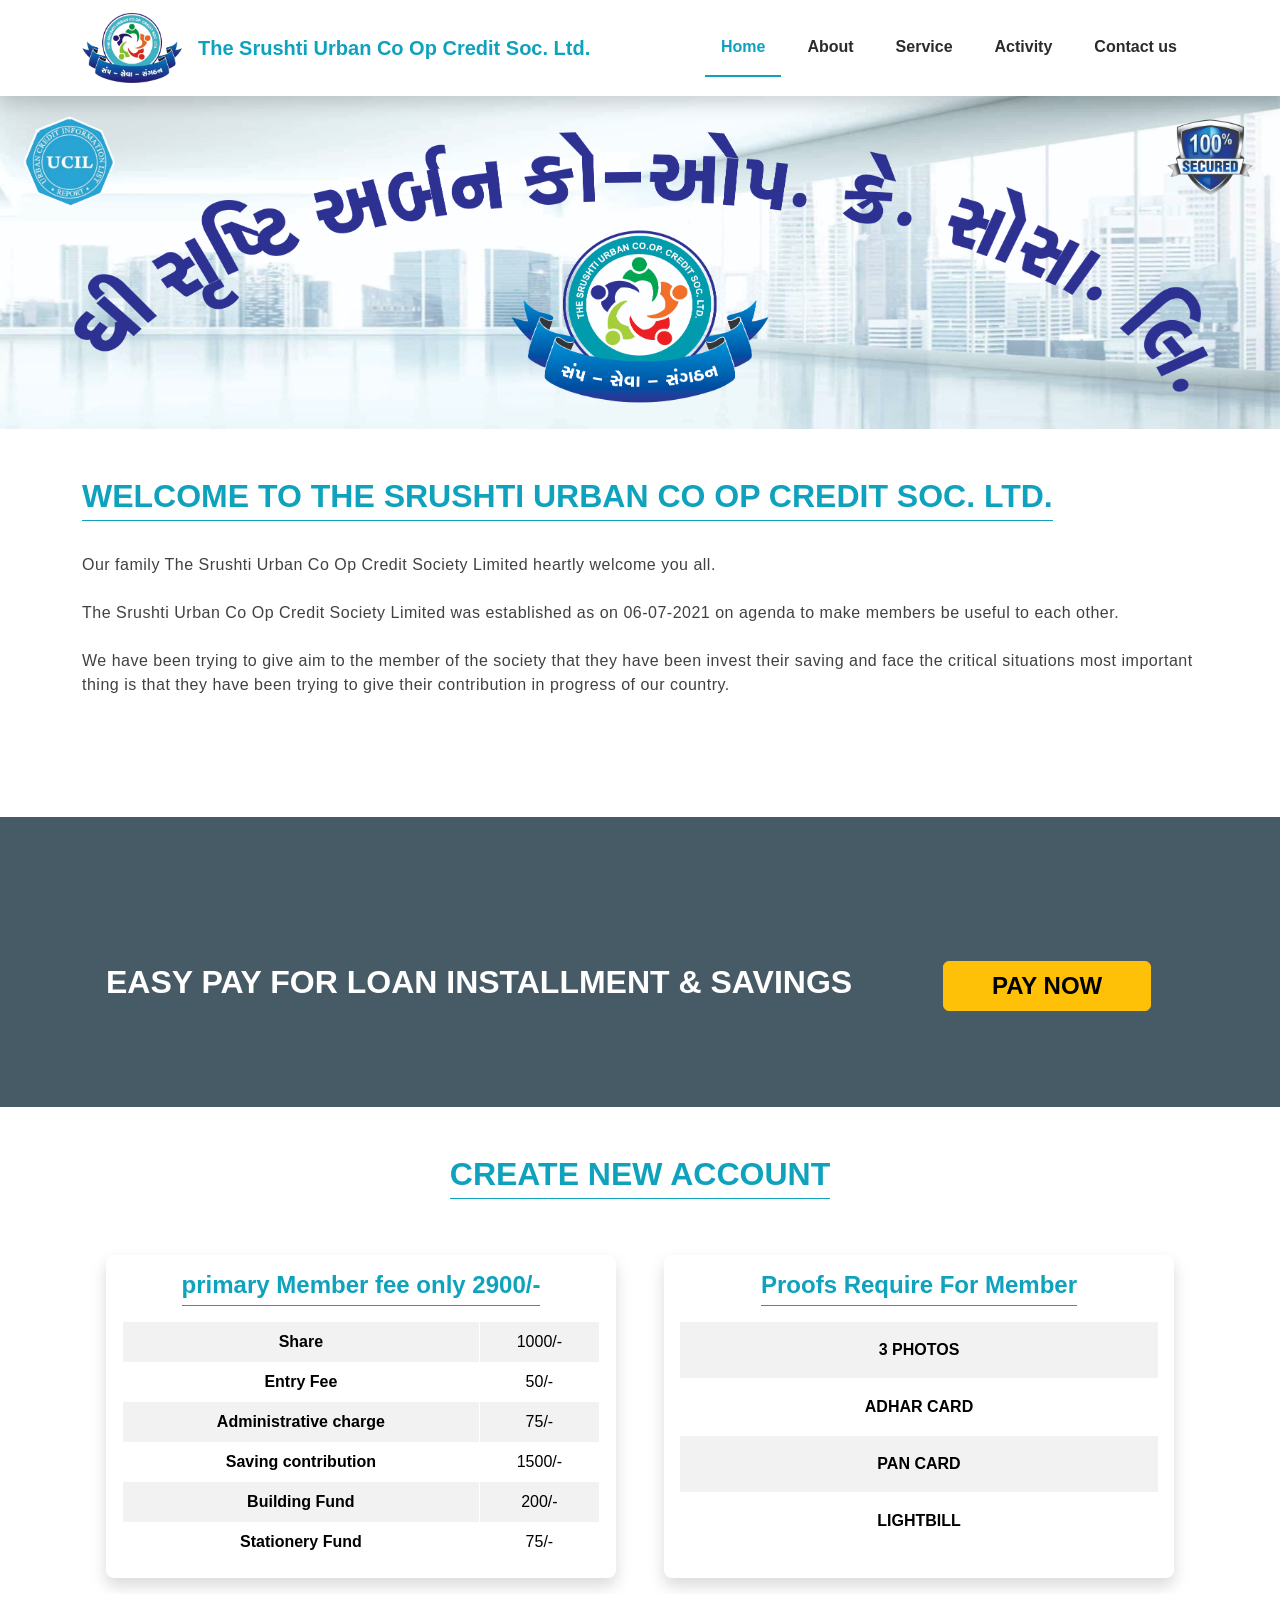
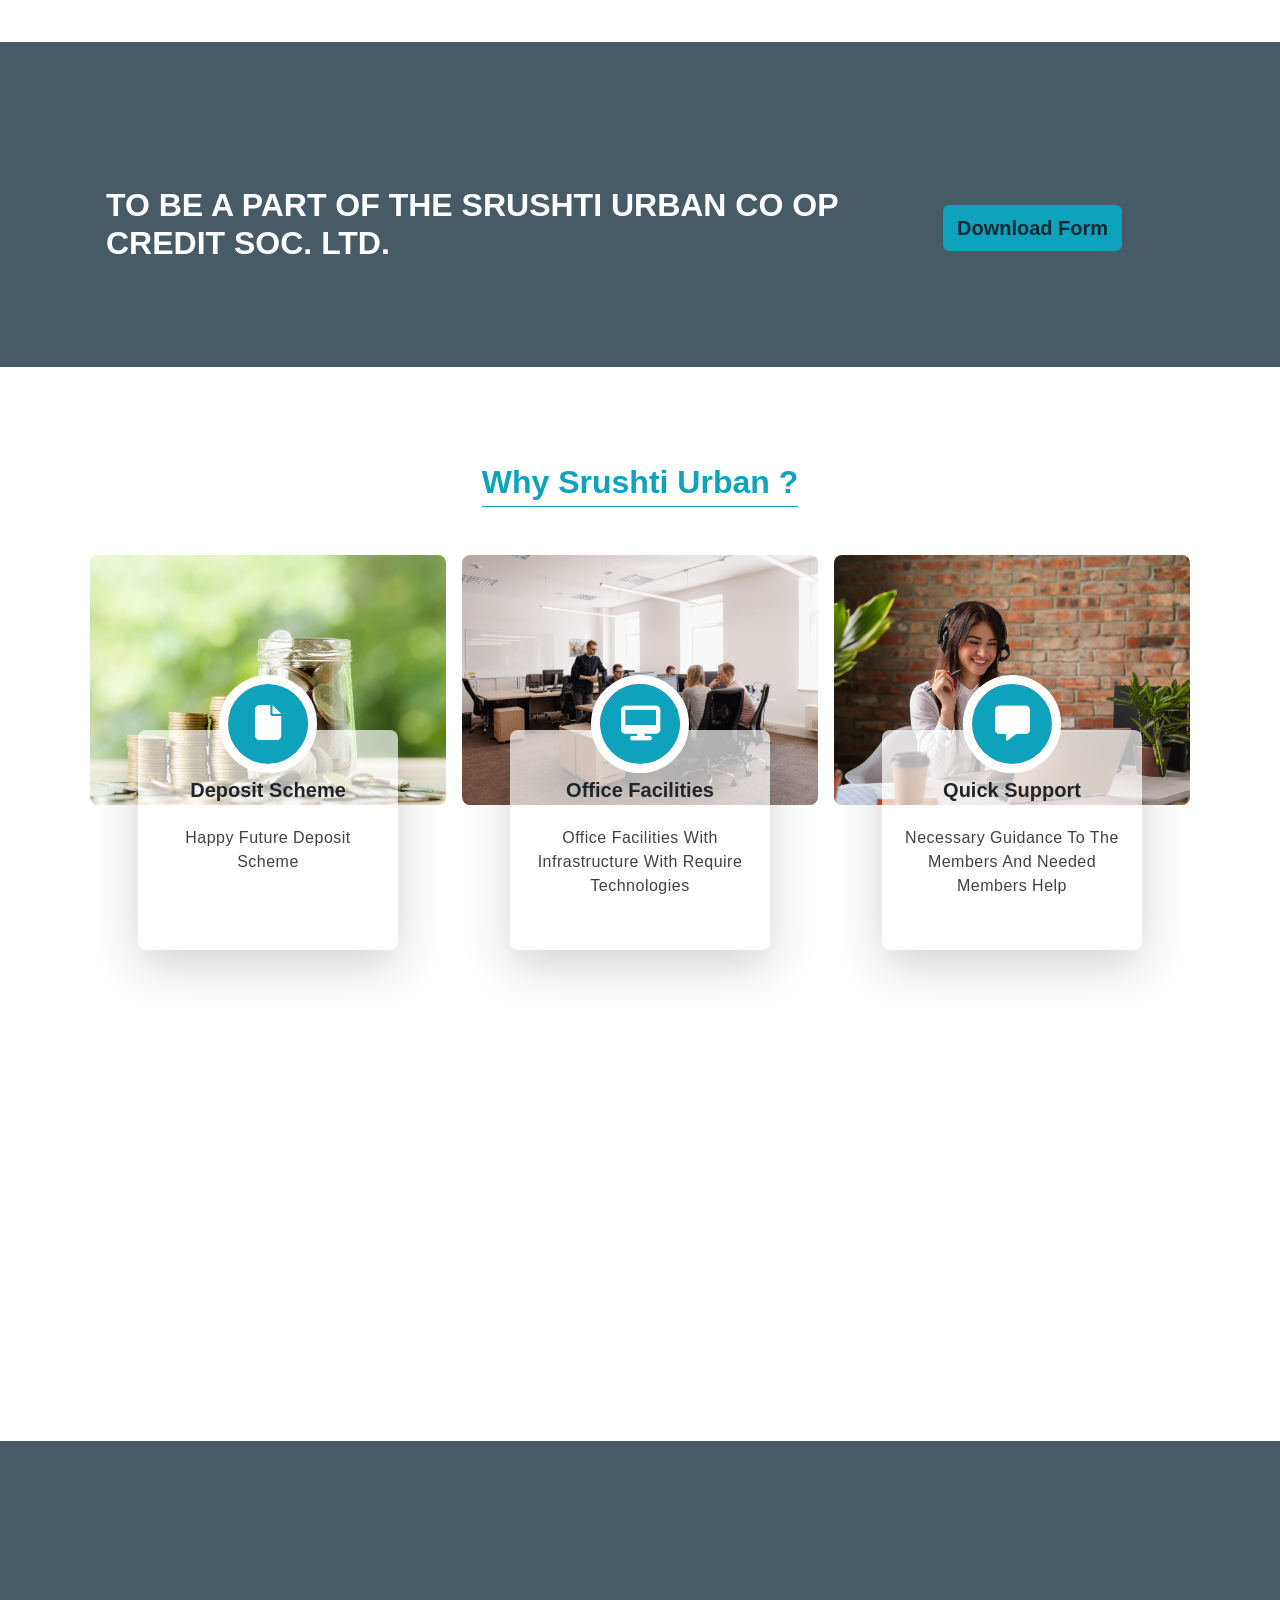
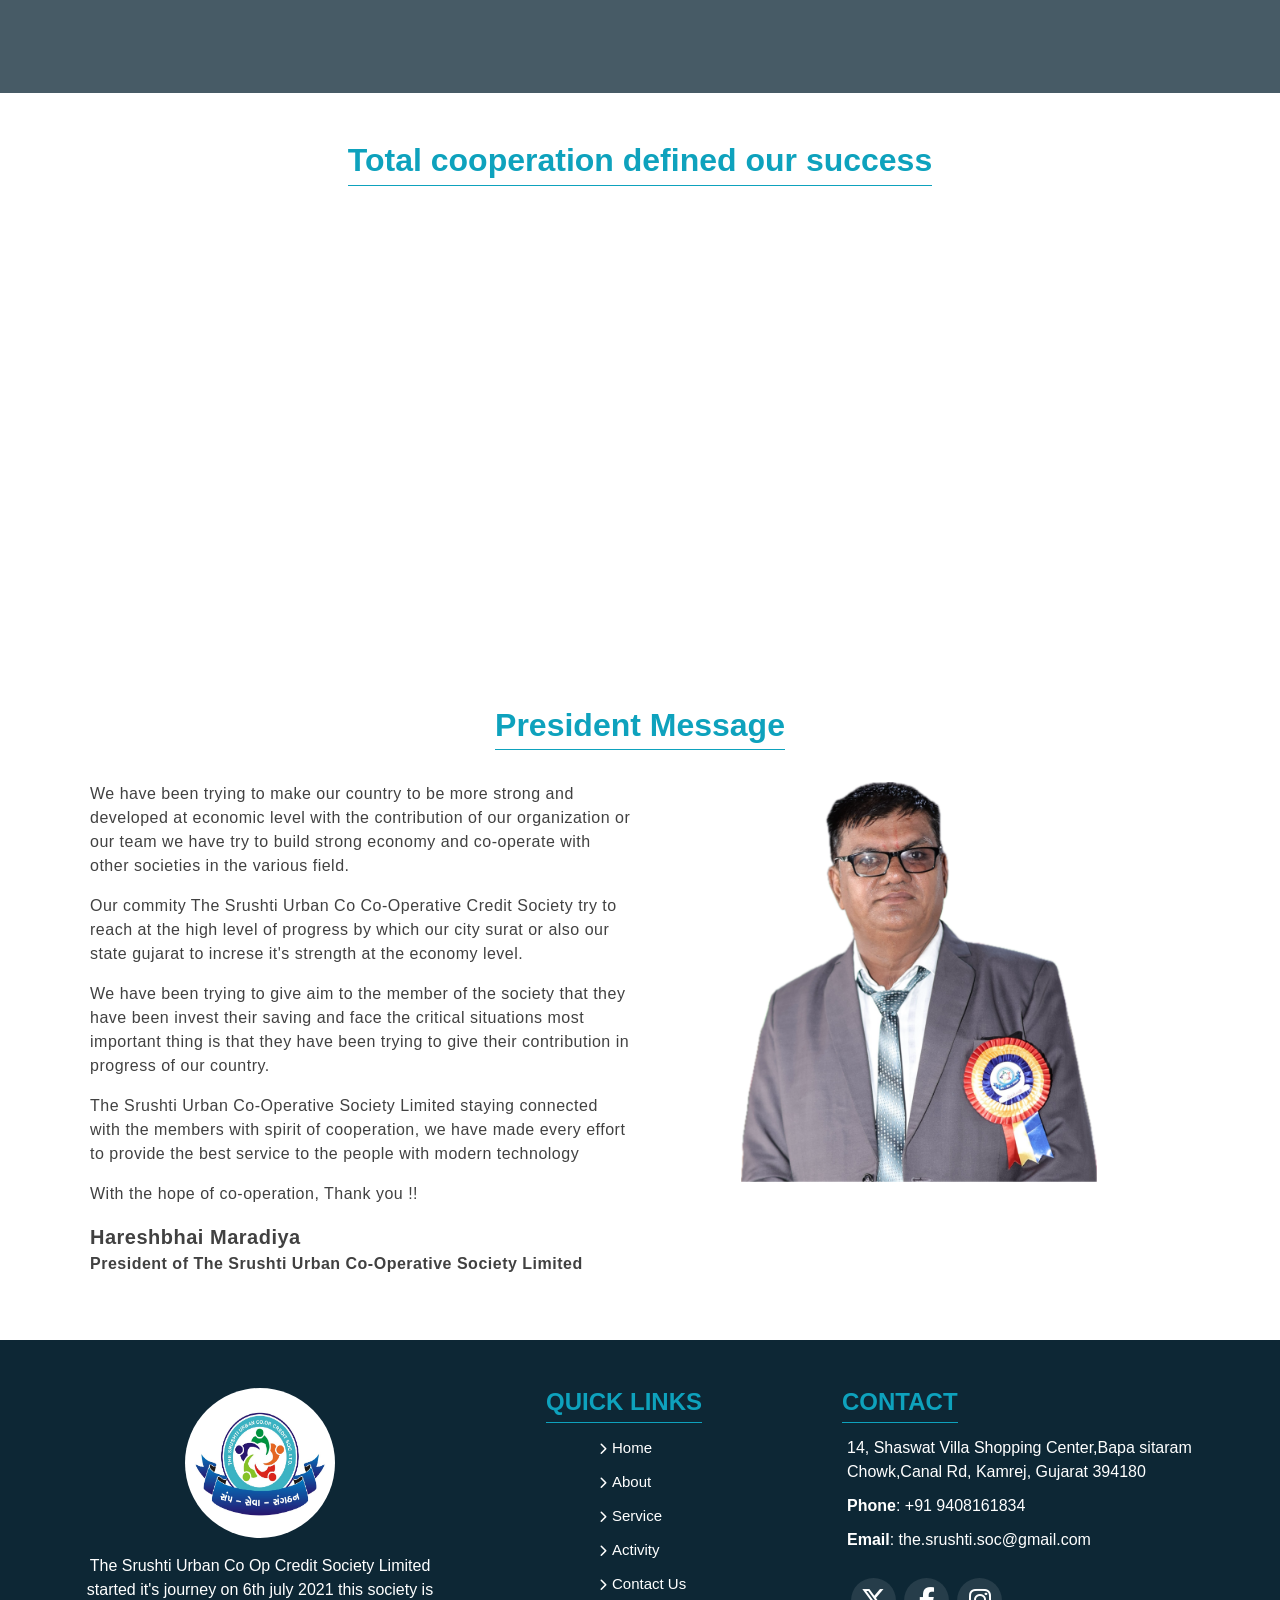
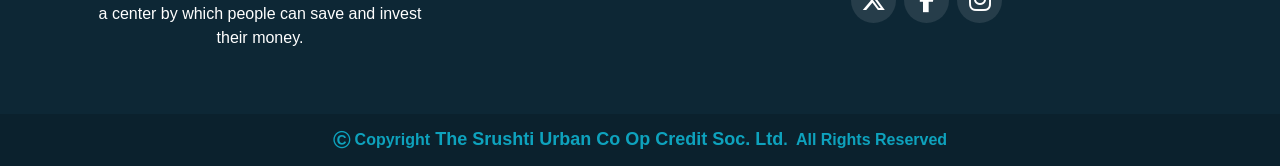
==== commit 31781525: "service change" ====
--- a/index.html
+++ b/index.html
@@ -213,7 +213,7 @@
         >
           <div class="shadow px-3 pt-3 h-100 rounded-3">
             <h4 class="txt text-center textunderlines mb-3">
-              primary Member fee only 2300/-
+              primary Member fee only 2900/-
             </h4>
 
             <table
@@ -229,19 +229,19 @@
               </tr>
               <tr>
                 <th scope="row">Administrative charge</th>
-                <td>50/-</td>
+                <td>75/-</td>
               </tr>
               <tr>
                 <th scope="row">Saving contribution</th>
-                <td>1000/-</td>
+                <td>1500/-</td>
               </tr>
               <tr>
                 <th scope="row">Building Fund</th>
-                <td>150/-</td>
+                <td>200/-</td>
               </tr>
               <tr>
                 <th scope="row">Stationery Fund</th>
-                <td>50/-</td>
+                <td>75/-</td>
               </tr>
             </table>
           </div>
--- a/style.css
+++ b/style.css
@@ -131,7 +131,6 @@
   width: fit-content;
   padding-bottom: 5px;
   margin: 0 auto;
-  text-transform: uppercase;
 }
 .textunderlinestart{
   border-bottom: 1.6px solid var(--primary-color);
@@ -176,7 +175,7 @@
   font-size: 16px;
   font-weight: 500;
   color: rgb(65, 65, 65);
-  letter-spacing: 1px;
+  letter-spacing: 0.5px; 
 }
 .txt{
   color: var(--primary-color);
@@ -402,6 +401,7 @@
 }
 .sbmtbtn {
   background-color: var(--primary-color);
+  border:1px solid var(--primary-color) !important;
 }
 
 .sbmtbtn:hover {
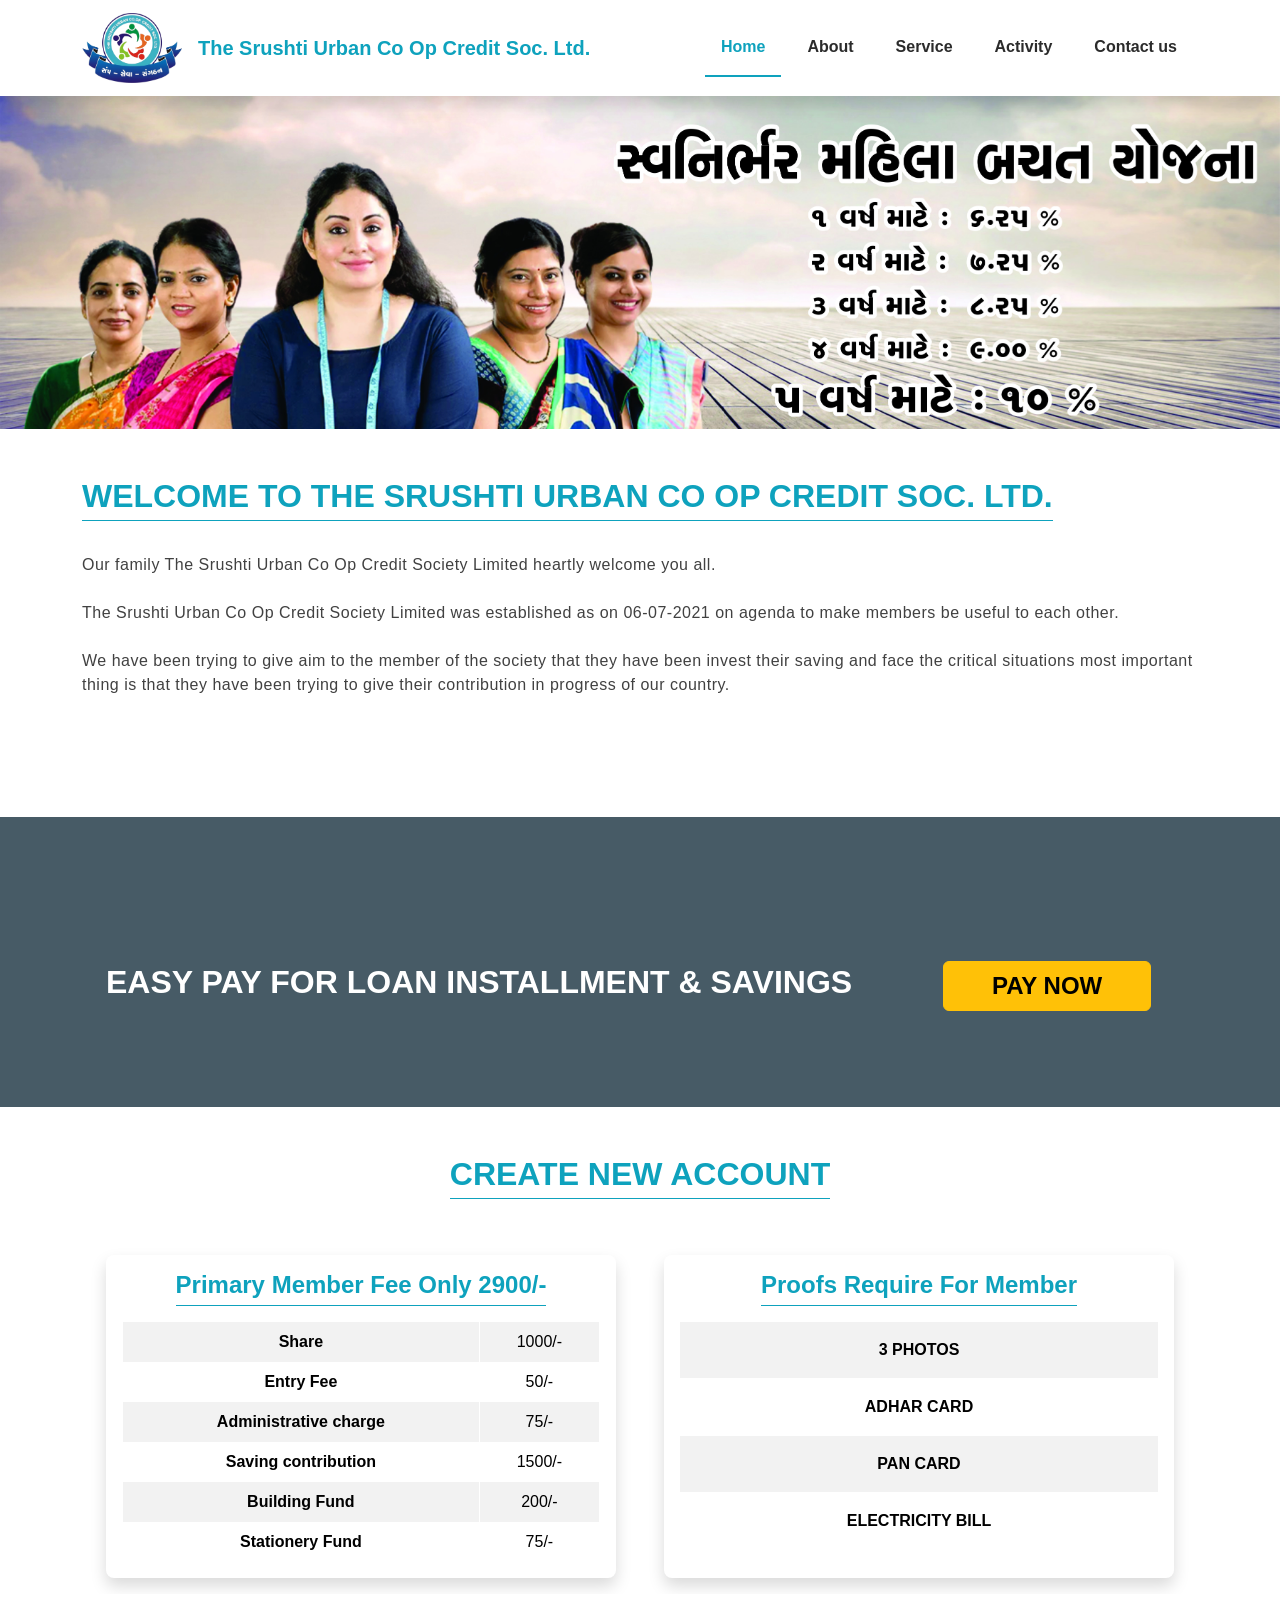
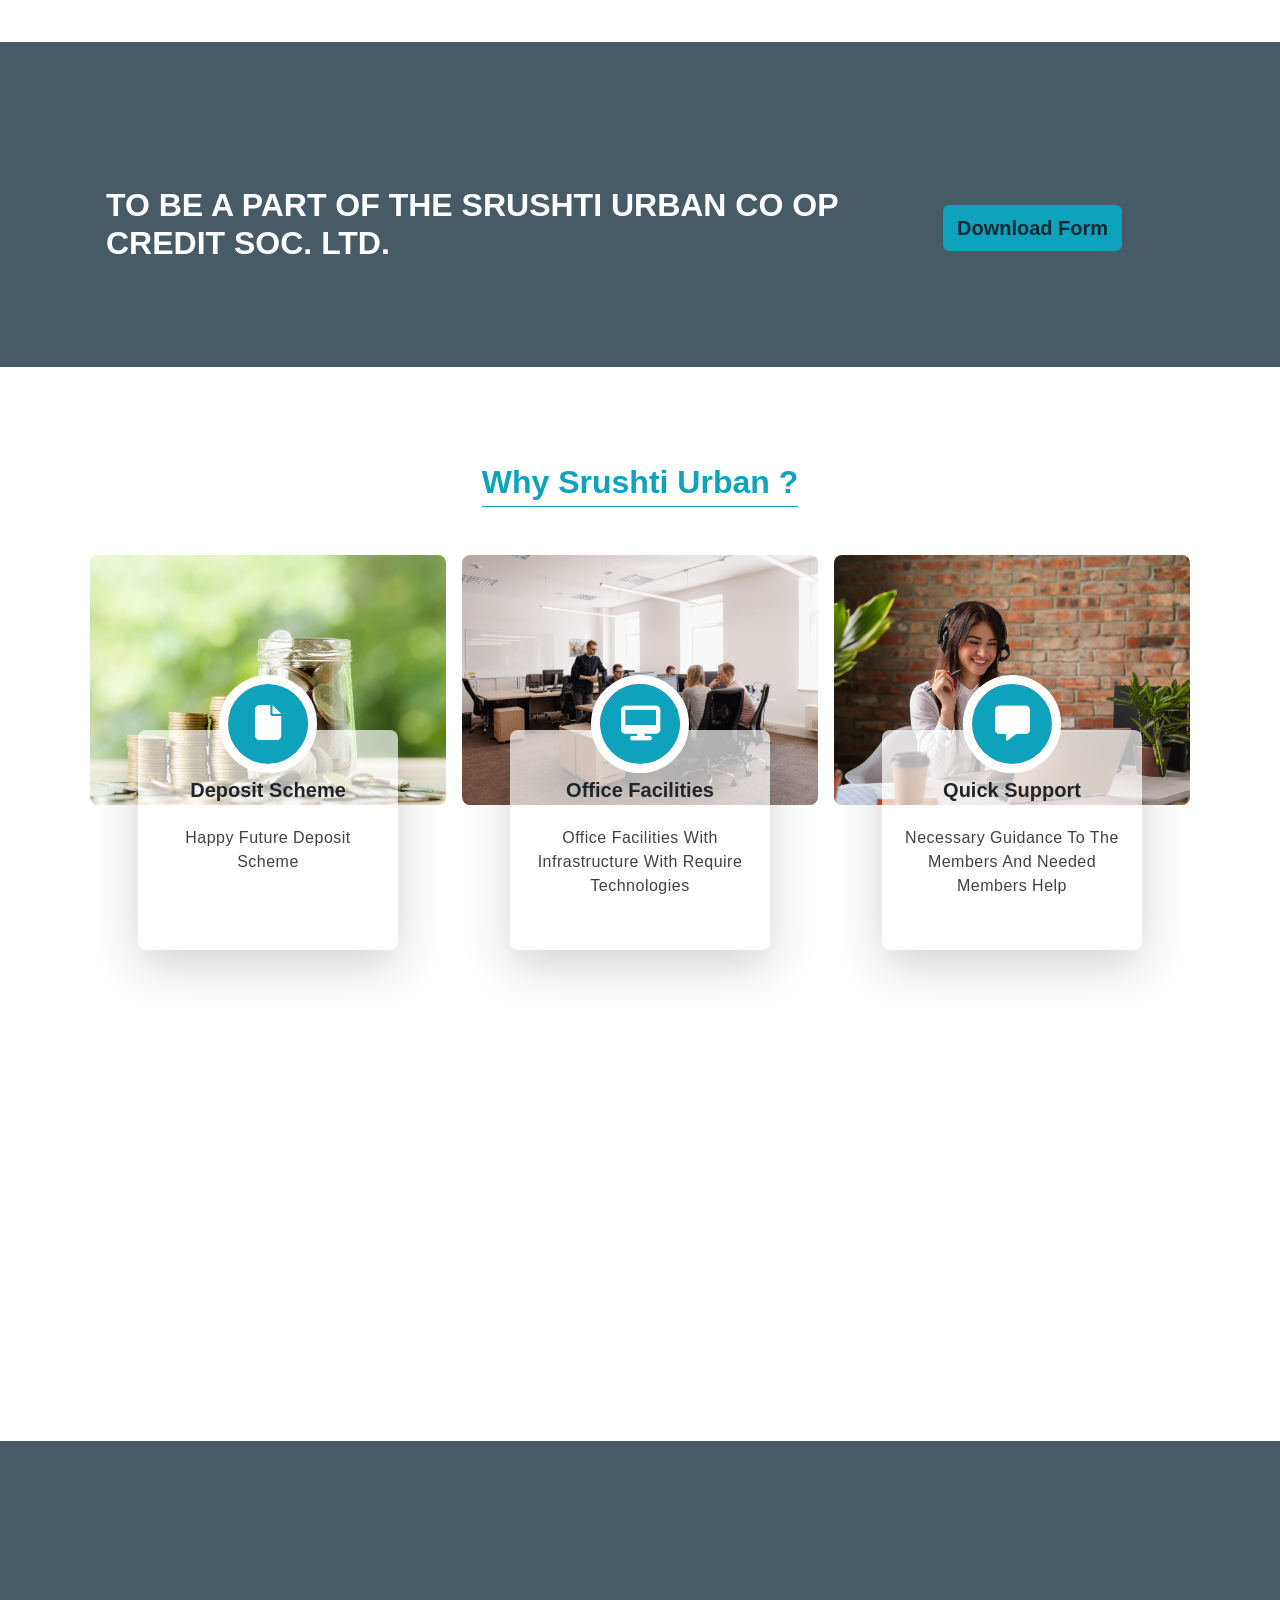
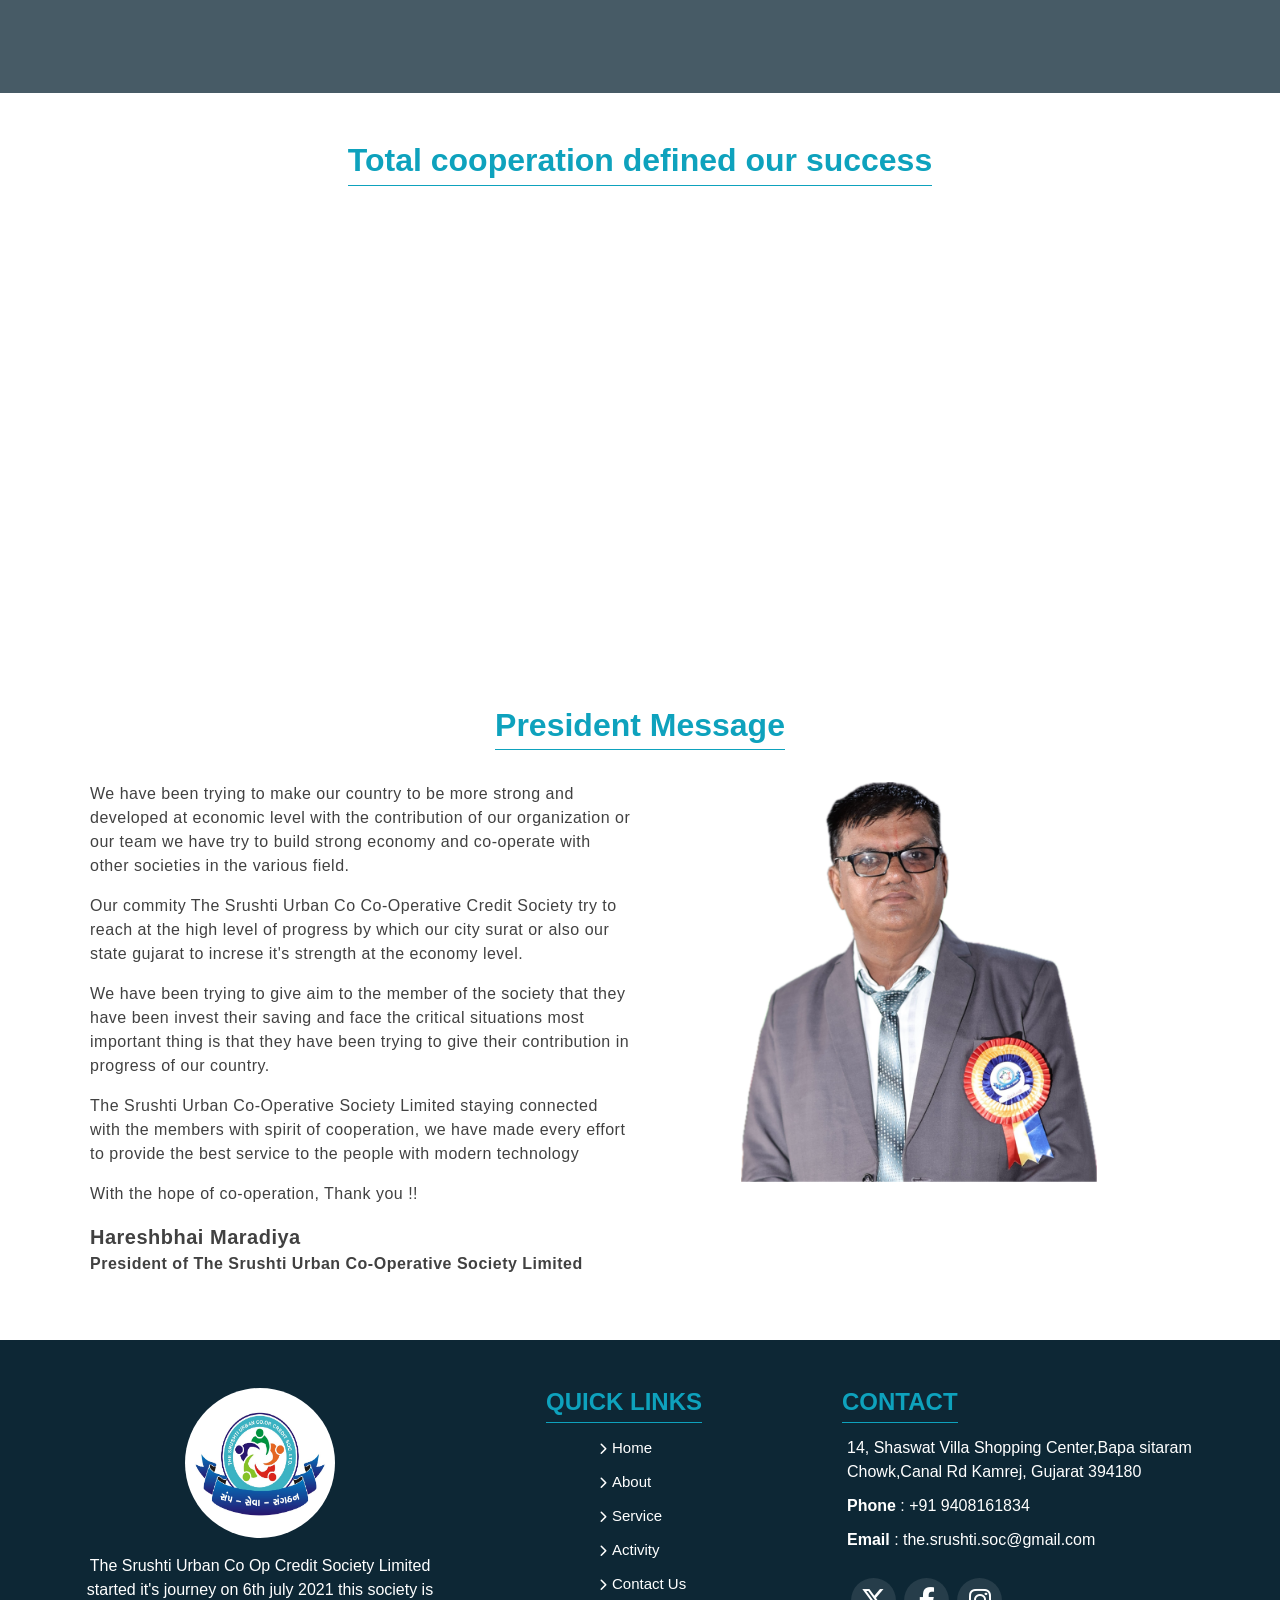
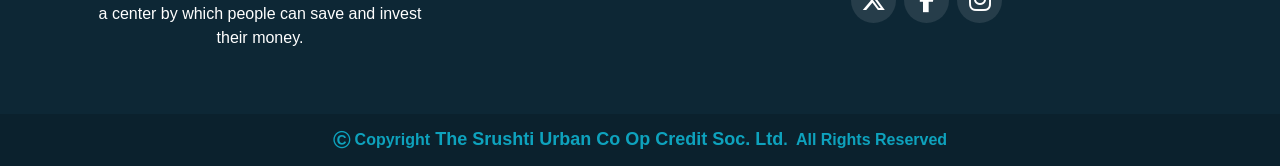
==== commit 88411e57: "changes on all page" ====
--- a/index.html
+++ b/index.html
@@ -181,7 +181,7 @@
         >
           <div class="col-12 col-md-9">
             <h2 class="text-white fw-bold text-uppercase">
-              Easy Pay for Loan Installment & Savings
+              Easy Pay For Loan Installment & Savings
             </h2>
           </div>
           <div class="col-12 col-md-3">
@@ -212,7 +212,7 @@
           data-aos-duration="1500"
         >
           <div class="shadow px-3 pt-3 h-100 rounded-3">
-            <h4 class="txt text-center textunderlines mb-3">
+            <h4 class="txt text-center textunderlines mb-3 text-capitalize">
               primary Member fee only 2900/-
             </h4>
 
@@ -270,7 +270,7 @@
               </tr>
 
               <tr>
-                <td class="py-3"><b>LIGHTBILL</b></td>
+                <td class="py-3 text-uppercase"><b>Electricity Bill</b></td>
               </tr>
             </table>
           </div>
@@ -580,7 +580,7 @@
                 >
                   <span
                     class="timer fs-1 fw-bold text-center"
-                    data-to="02"
+                    data-to="03"
                     data-speed="5000"
                   ></span
                   ><span class="fs-1 ps-1">+</span>
@@ -743,12 +743,12 @@
               <h4 class="text-start ps-0 textunderlinestart">Contact</h4>
               <ul class="list-unstyled">
                 <li>
-                  14, Shaswat Villa Shopping Center,Bapa sitaram Chowk,Canal Rd,
+                  14, Shaswat Villa Shopping Center,Bapa sitaram Chowk,Canal Rd
                   Kamrej, Gujarat 394180
                 </li>
-                <li><span class="fw-semibold">Phone</span>: +91 9408161834</li>
+                <li><span class="fw-semibold">Phone</span> : +91 9408161834</li>
                 <li>
-                  <span class="fw-semibold">Email</span>:
+                  <span class="fw-semibold">Email</span> :
                   the.srushti.soc@gmail.com
                 </li>
                 <li
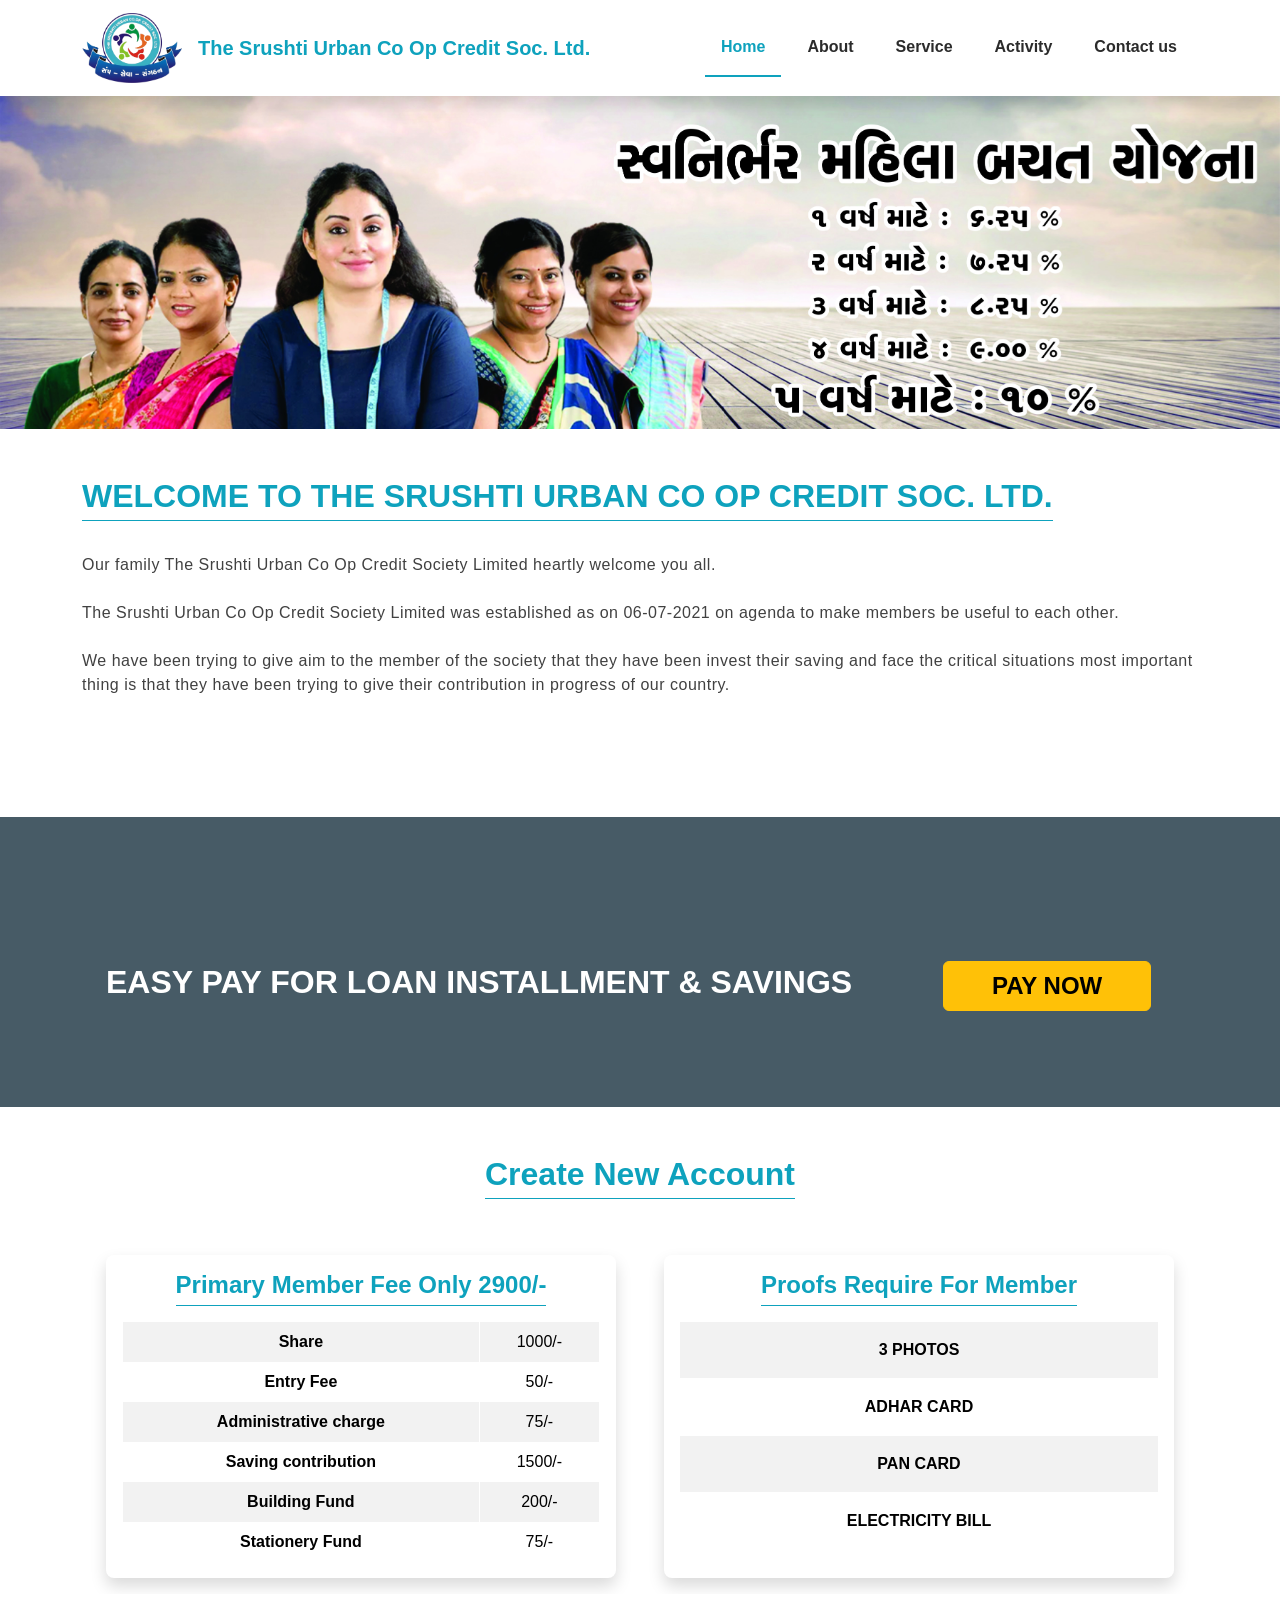
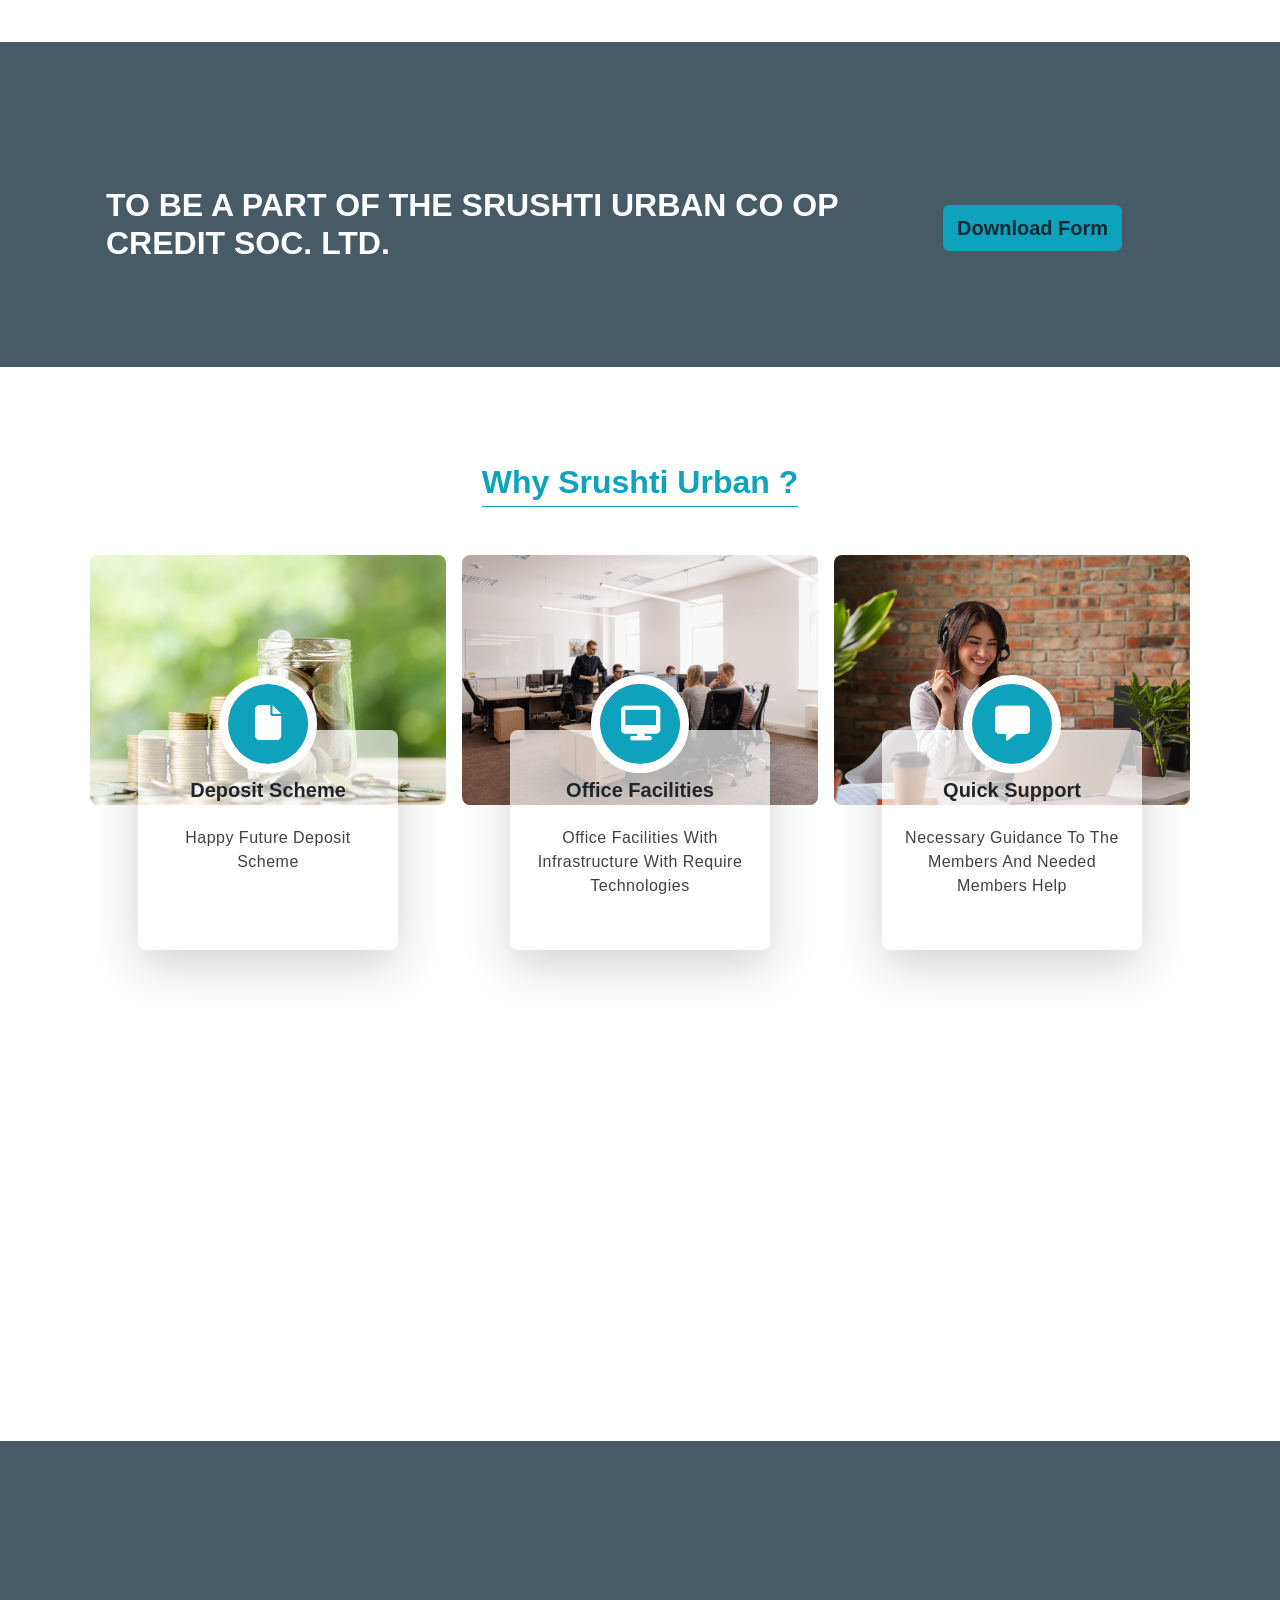
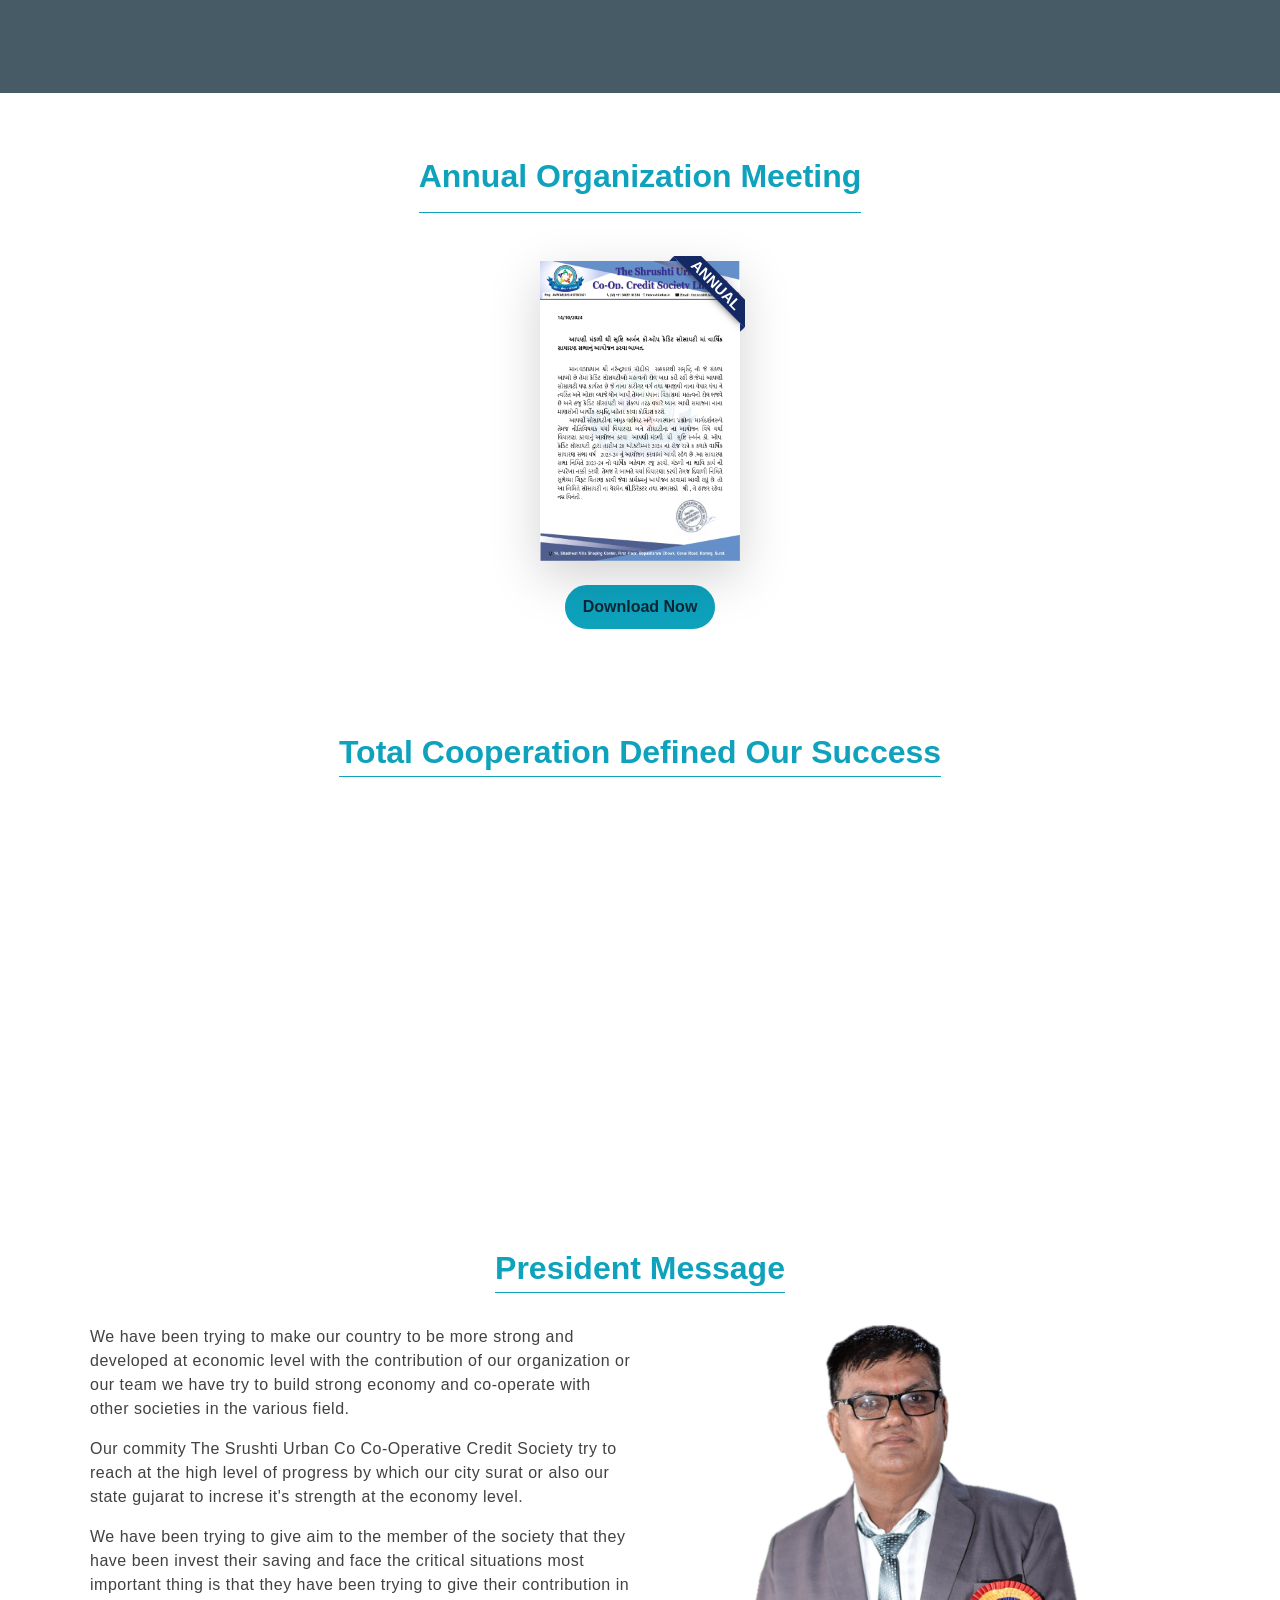
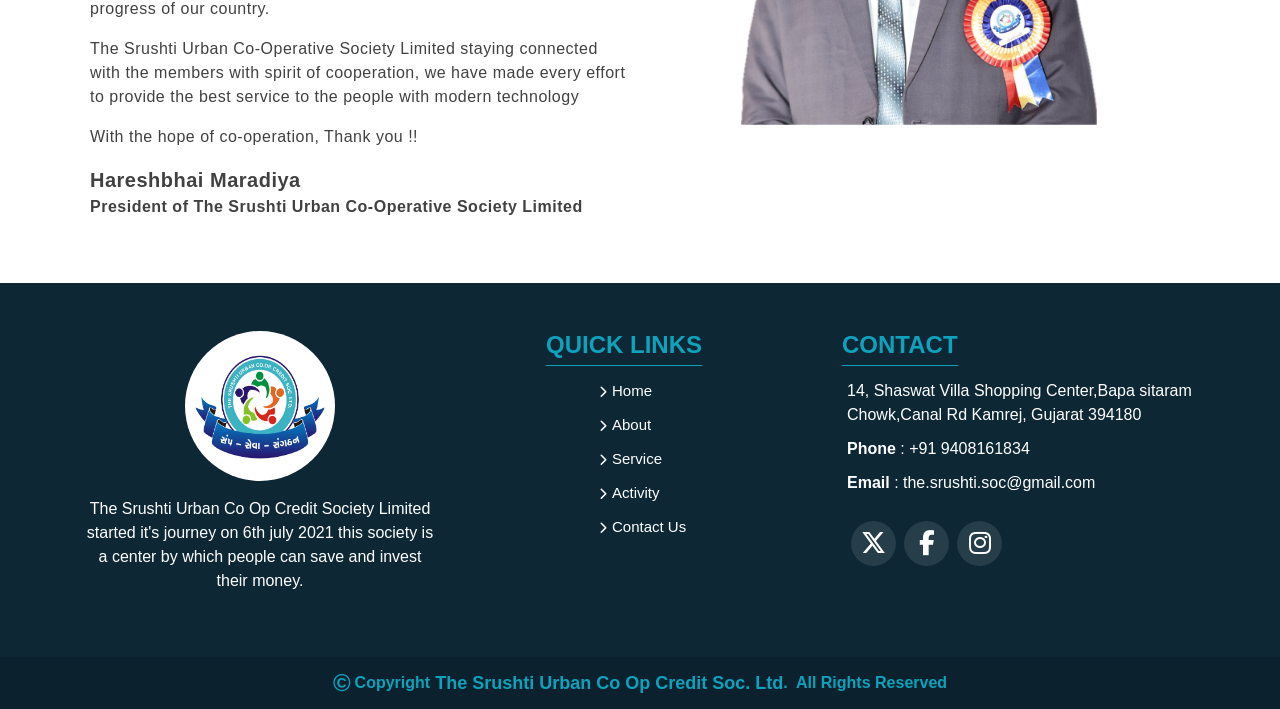
==== commit 37813d9b: "new version update" ====
--- a/index.html
+++ b/index.html
@@ -62,9 +62,7 @@
           <div class="collapse navbar-collapse" id="navbarSupportedContent">
             <ul class="navbar-nav ms-auto mb-2 mb-lg-0">
               <li class="nav-item active">
-                <a class="nav-link p-3" aria-current="page" href="/"
-                  >Home</a
-                >
+                <a class="nav-link p-3" aria-current="page" href="/">Home</a>
               </li>
               <li class="nav-item">
                 <a class="nav-link p-3" href="./about">About</a>
@@ -202,7 +200,7 @@
       data-aos-delay="50"
       data-aos-duration="1500"
     >
-      <h2 class="txt text-center textunderlines mb-2">CREATE NEW ACCOUNT</h2>
+      <h2 class="txt text-center textunderlines mb-2 text-capitalize">Create New Account</h2>
       <div class="row m-0 g-5 overflow-hidden">
         <div
           class="col-md-6 col-sm-12 pb-3"
@@ -330,7 +328,9 @@
                 ></i>
               </div>
               <h5 class="pb-3 fw-bold">Deposit Scheme</h5>
-              <p class="pera m-0 text-capitalize">Happy Future Deposit Scheme</p>
+              <p class="pera m-0 text-capitalize">
+                Happy Future Deposit Scheme
+              </p>
             </div>
           </div>
         </div>
@@ -595,9 +595,43 @@
     </div>
     <!-- counter-end -->
 
+    <!-- meeting anual start -->
+    <div class="py-5">
+      <div class="container">
+        <h2 class="text-center txt textunderlines py-3 text-capitalize">
+          Annual
+
+organization  meeting
+        </h2>
+       <div class="d-flex justify-content-center align-content-center mt-5">
+        <div class="box shadow-lg">
+          <div class="ribbon"><span>Annual </span></div>
+          <!-- <a href="images/3 RD SABHA.pdf" target="_blank"> -->
+          
+              <img
+                src="images/3 RD SABHA image.jpg" 
+                alt="Download PDF"
+                class="img-fluid w-100 h-100 object-fit-fill"
+              />
+           
+          
+     
+          <!-- </a> -->
+          
+       </div>
+       </div>
+       <div>
+        <div class=" p-1 py-2 w-100 text-center mt-3">
+          <a href="images/3 RD SABHA.pdf"  target="_blank" class="btn px-3 py-2 rounded-pill bckhome fw-semibold ">   Download Now</a>
+        </div>
+      </div>
+      </div>
+    </div>
+    <!-- meeting anual end -->
+
     <!-- features-start -->
 
-    <div class="container py-5">
+    <div class="container pt-5">
       <h2 class="text-center txt textunderlines">
         Total cooperation defined our success
       </h2>
@@ -716,8 +750,7 @@
               <h4 class="text-start ps-0 textunderlinestart">Quick Links</h4>
               <ul class="list-unstyled ps-lg-5">
                 <li>
-                  <i class="fa-solid fa-chevron-right"></i
-                  ><a href="/">Home</a>
+                  <i class="fa-solid fa-chevron-right"></i><a href="/">Home</a>
                 </li>
                 <li>
                   <i class="fa-solid fa-chevron-right"></i
--- a/style.css
+++ b/style.css
@@ -131,6 +131,7 @@
   width: fit-content;
   padding-bottom: 5px;
   margin: 0 auto;
+  text-transform: capitalize !important;
 }
 .textunderlinestart{
   border-bottom: 1.6px solid var(--primary-color);
@@ -238,6 +239,60 @@
 .counter h2{
   color: var(--primary-color);
 }
+
+
+
+/* annual meeting */
+.box {
+  width: 200px; height: 300px;
+  position: relative;
+
+}
+.ribbon {
+  position: absolute;
+  right: -5px; top: -5px;
+  z-index: 1;
+  overflow: hidden;
+  width: 90px; height: 90px;
+  text-align: right;
+}
+.ribbon span {
+  font-size: 15px;
+  font-weight: bold;
+  color: #FFF;
+  text-transform: uppercase;
+  text-align: center;
+  line-height: 20px;
+  transform: rotate(45deg);
+  transform: rotate(45deg);
+  width: 100px;
+  display: block;
+  background: #79A70A;
+  background: linear-gradient(#142864 0%, #142864 100%);
+  box-shadow: 0 3px 10px -5px rgba(0, 0, 0, 1);
+  position: absolute;
+  top: 19px; right: -21px;
+}
+.ribbon span::before {
+  content: "";
+  position: absolute; left: 0px; top: 100%;
+  z-index: -1;
+  border-left: 3px solid #142864;
+  border-right: 3px solid transparent;
+  border-bottom: 3px solid transparent;
+  border-top: 3px solid #142864;
+}
+.ribbon span::after {
+  content: "";
+  position: absolute; right: 0px; top: 100%;
+  z-index: -1;
+  border-left: 3px solid transparent;
+  border-right: 3px solid #142864;
+  border-bottom: 3px solid transparent;
+  border-top: 3px solid #142864;
+}
+
+
 /* footer */
 
 .footer {
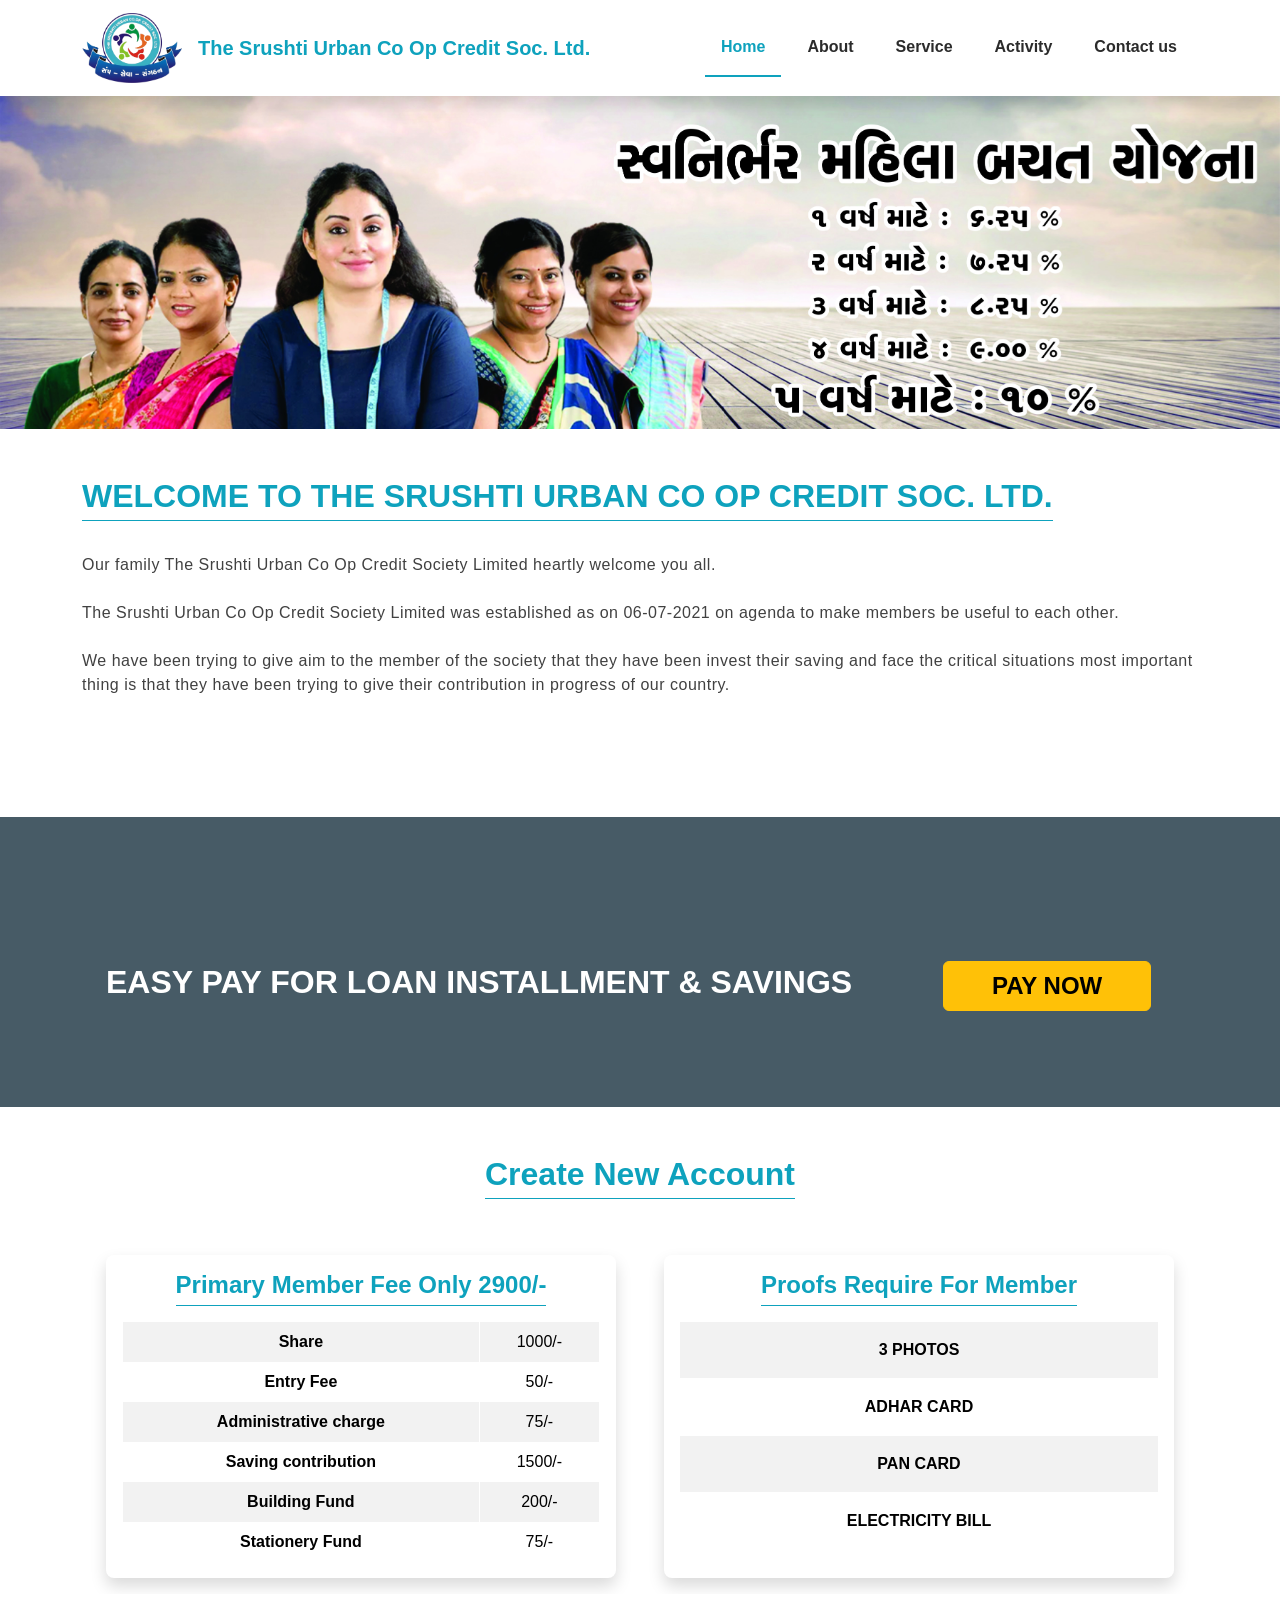
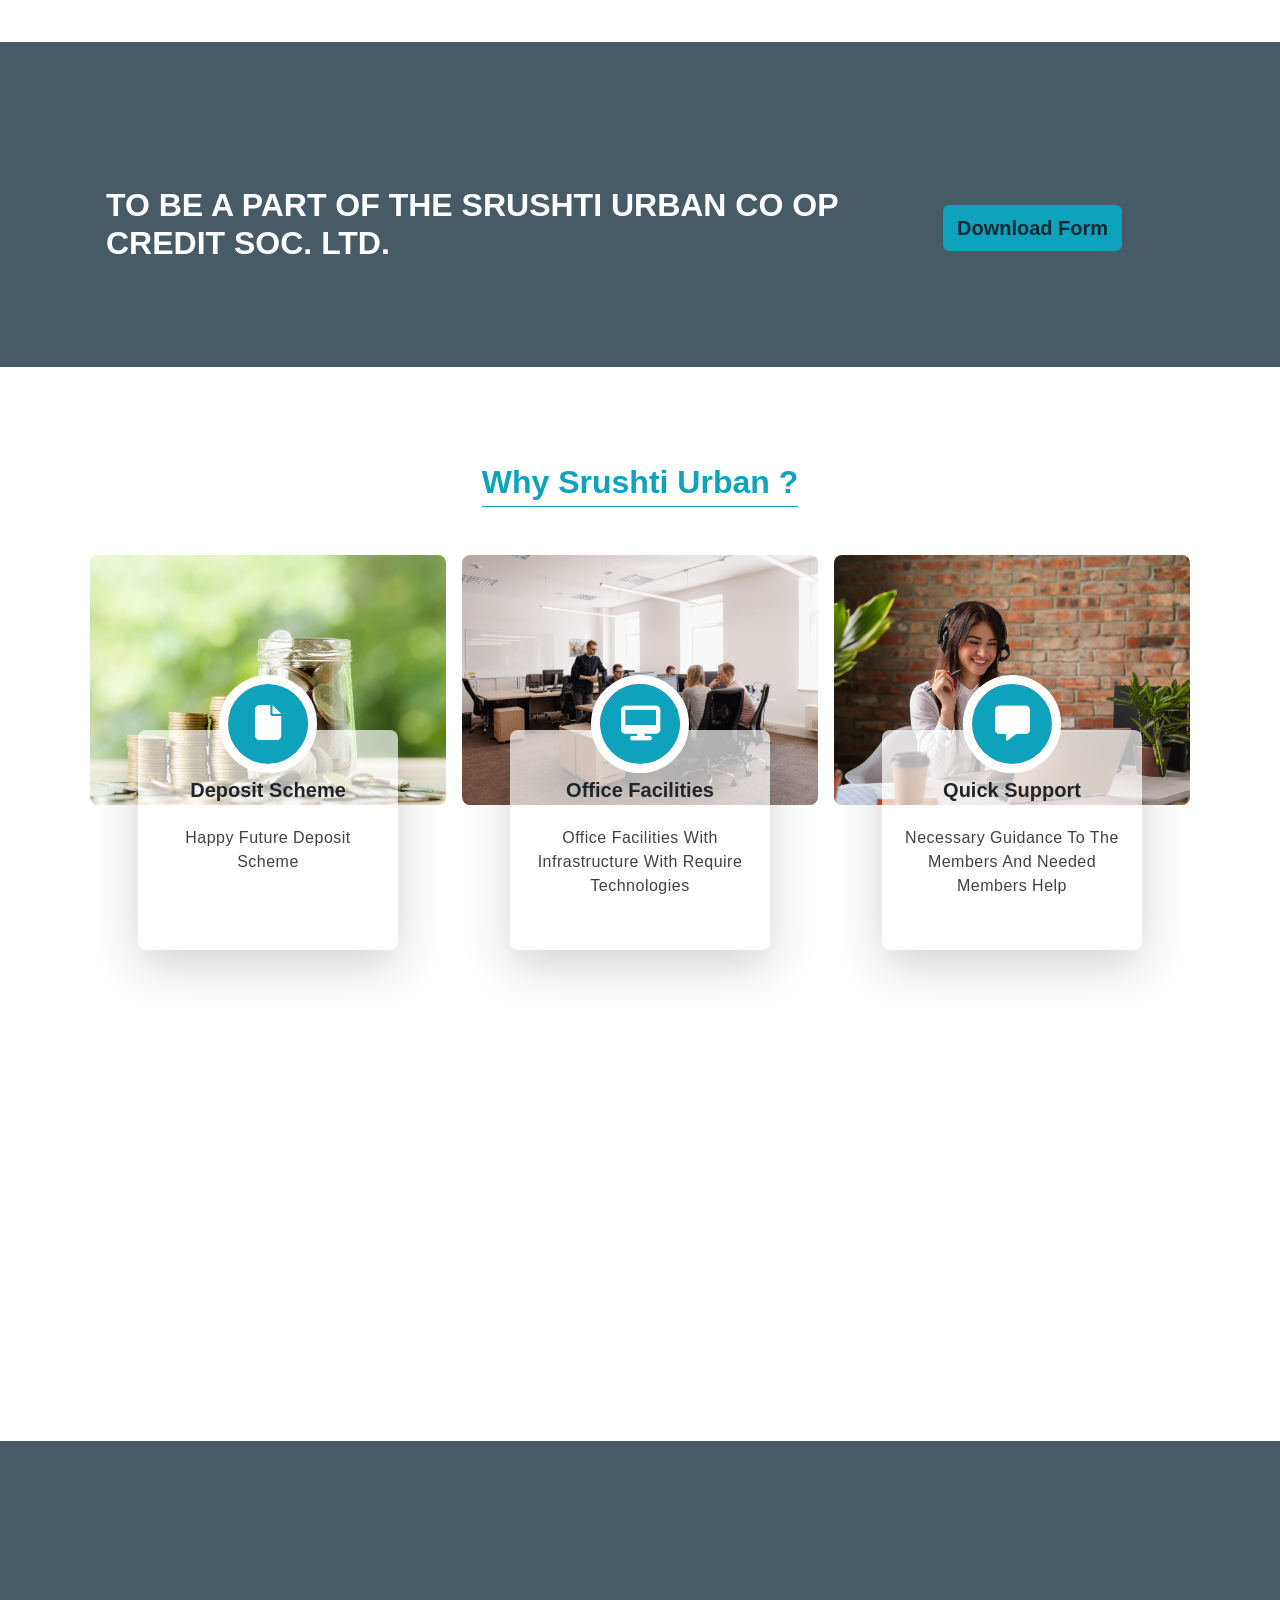
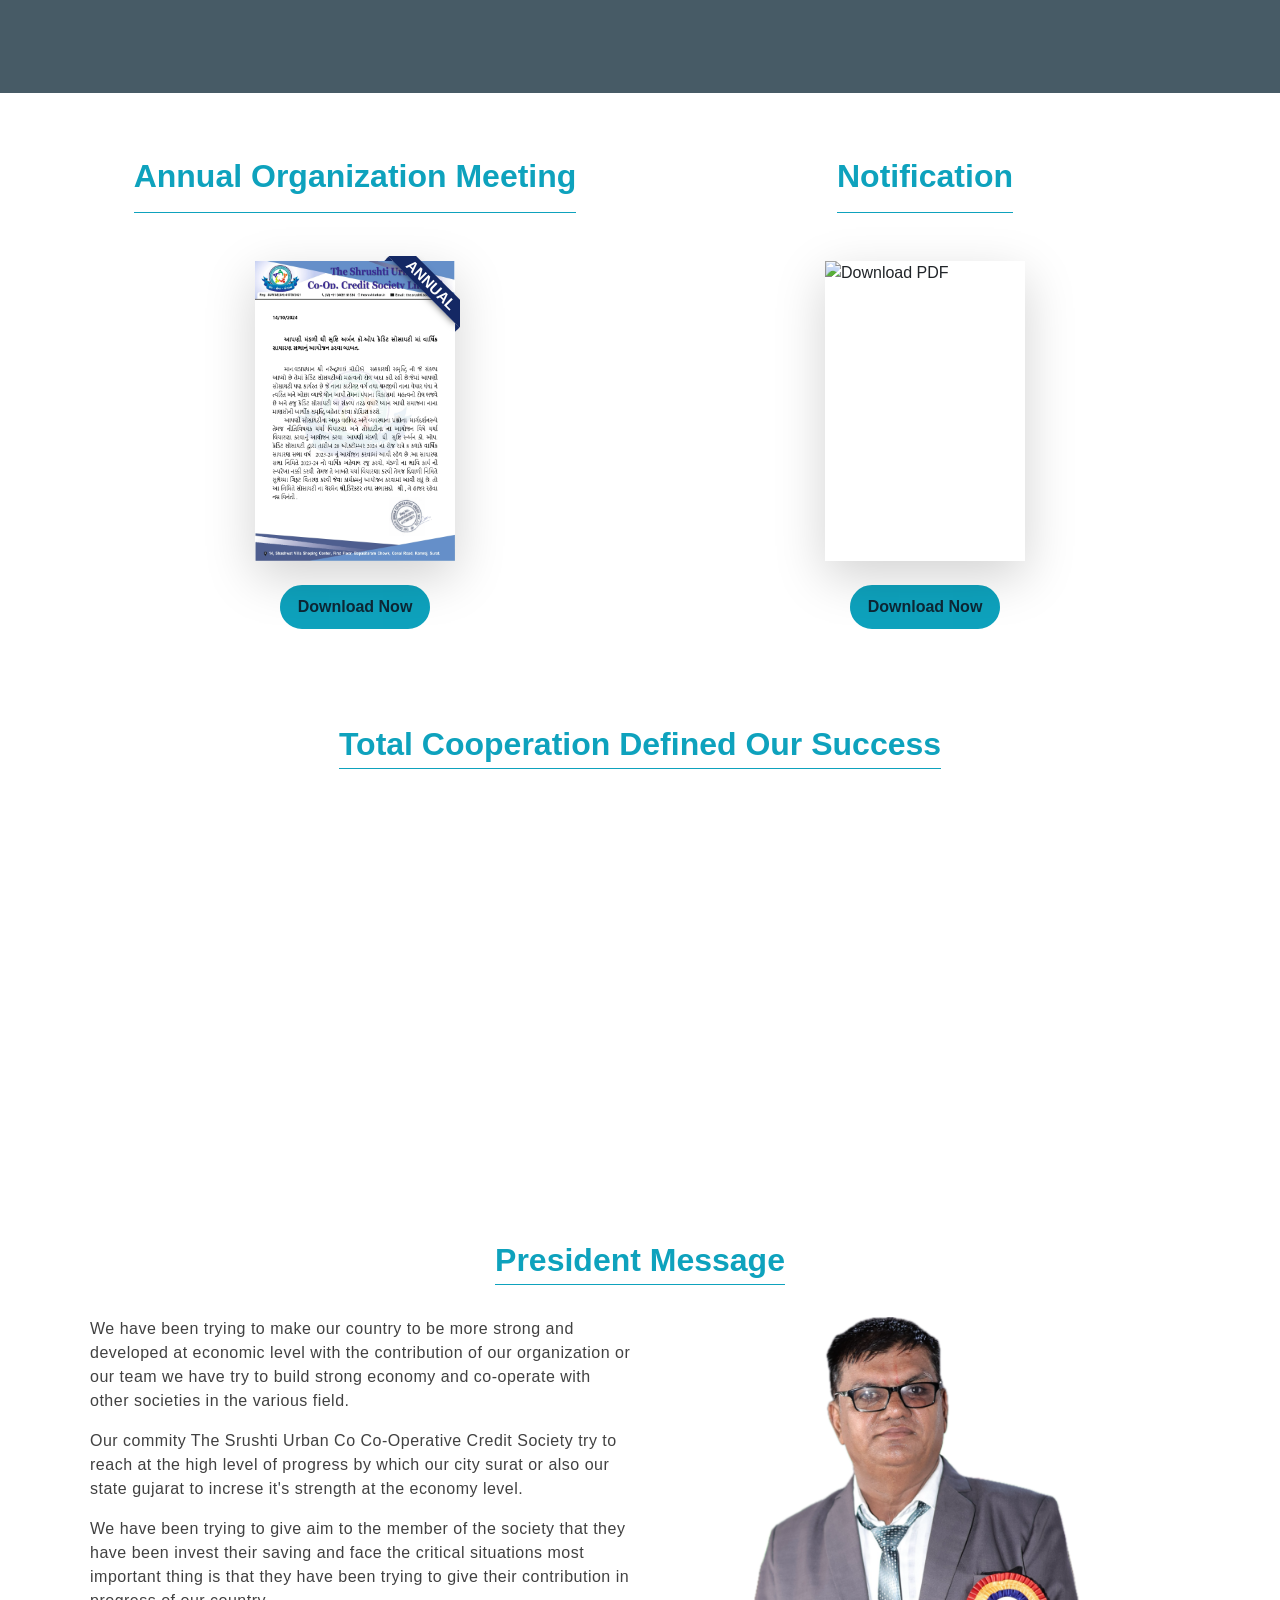
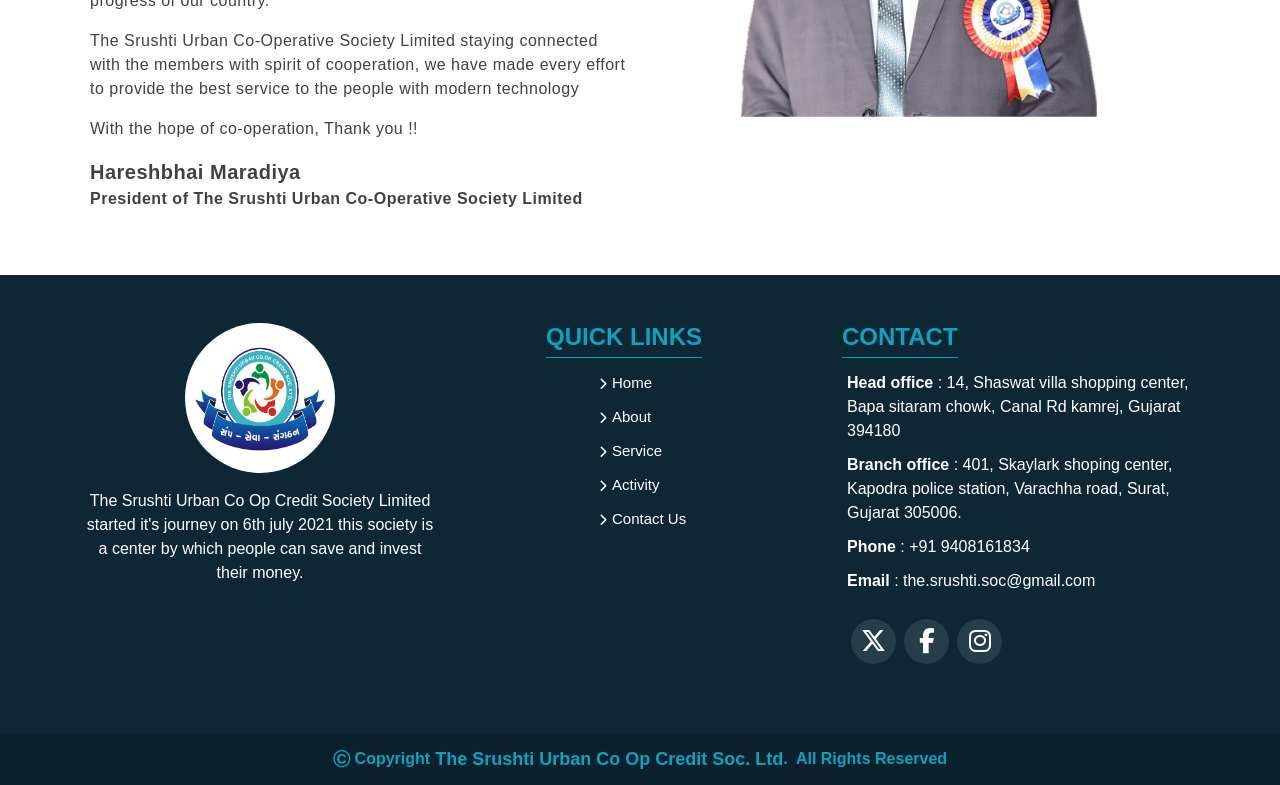
==== commit 0bd67024: "Update index.html" ====
--- a/index.html
+++ b/index.html
@@ -200,7 +200,9 @@
       data-aos-delay="50"
       data-aos-duration="1500"
     >
-      <h2 class="txt text-center textunderlines mb-2 text-capitalize">Create New Account</h2>
+      <h2 class="txt text-center textunderlines mb-2 text-capitalize">
+        Create New Account
+      </h2>
       <div class="row m-0 g-5 overflow-hidden">
         <div
           class="col-md-6 col-sm-12 pb-3"
@@ -596,37 +598,61 @@
     <!-- counter-end -->
 
     <!-- meeting anual start -->
-    <div class="py-5">
-      <div class="container">
-        <h2 class="text-center txt textunderlines py-3 text-capitalize">
-          Annual
-
-organization  meeting
-        </h2>
-       <div class="d-flex justify-content-center align-content-center mt-5">
-        <div class="box shadow-lg">
-          <div class="ribbon"><span>Annual </span></div>
-          <!-- <a href="images/3 RD SABHA.pdf" target="_blank"> -->
-          
+    <div class="container">
+      <div class="row justify-content-center pt-5">
+        <!-- First Box -->
+        <div class="col-lg-6 mb-5">
+          <h2 class="text-center txt textunderlines py-3 text-capitalize">
+            Annual organization meeting
+          </h2>
+          <div class="d-flex justify-content-center align-content-center mt-5">
+            <div class="box shadow-lg position-relative">
+              <div class="ribbon"><span>Annual </span></div>
               <img
-                src="images/3 RD SABHA image.jpg" 
+                src="images/3 RD SABHA image.jpg"
                 alt="Download PDF"
                 class="img-fluid w-100 h-100 object-fit-fill"
               />
-           
-          
-     
-          <!-- </a> -->
-          
-       </div>
-       </div>
-       <div>
-        <div class=" p-1 py-2 w-100 text-center mt-3">
-          <a href="images/3 RD SABHA.pdf"  target="_blank" class="btn px-3 py-2 rounded-pill bckhome fw-semibold ">   Download Now</a>
-        </div>
-      </div>
-      </div>
-    </div>
+            </div>
+          </div>
+          <div class="text-center mt-4">
+            <a
+              href="images/3 RD SABHA.pdf"
+              target="_blank"
+              class="btn px-3 py-2 rounded-pill bckhome fw-semibold"
+            >
+              Download Now
+            </a>
+          </div>
+        </div>
+
+        <!-- Second Box -->
+        <div class="col-lg-6 mb-5">
+          <h2 class="text-center txt textunderlines py-3 text-capitalize">
+            Notification
+          </h2>
+          <div class="d-flex justify-content-center align-content-center mt-5">
+            <div class="box shadow-lg">
+              <img
+                src="images/ANUAL MEETING-pages.jpg"
+                alt="Download PDF"
+                class="img-fluid w-100 h-100 object-fit-fill"
+              />
+            </div>
+          </div>
+          <div class="text-center mt-4">
+            <a
+              href="images/ANUAL MEETING.pdf"
+              target="_blank"
+              class="btn px-3 py-2 rounded-pill bckhome fw-semibold"
+            >
+              Download Now
+            </a>
+          </div>
+        </div>
+      </div>
+    </div>
+
     <!-- meeting anual end -->
 
     <!-- features-start -->
@@ -776,8 +802,14 @@
               <h4 class="text-start ps-0 textunderlinestart">Contact</h4>
               <ul class="list-unstyled">
                 <li>
-                  14, Shaswat Villa Shopping Center,Bapa sitaram Chowk,Canal Rd
-                  Kamrej, Gujarat 394180
+                  <span class="fw-semibold">Head office</span> : 14, Shaswat
+                  villa shopping center, Bapa sitaram chowk, Canal Rd kamrej,
+                  Gujarat 394180
+                </li>
+                <li>
+                  <span class="fw-semibold">Branch office</span> : 401, Skaylark
+                  shoping center, Kapodra police station, Varachha road, Surat,
+                  Gujarat 305006.
                 </li>
                 <li><span class="fw-semibold">Phone</span> : +91 9408161834</li>
                 <li>
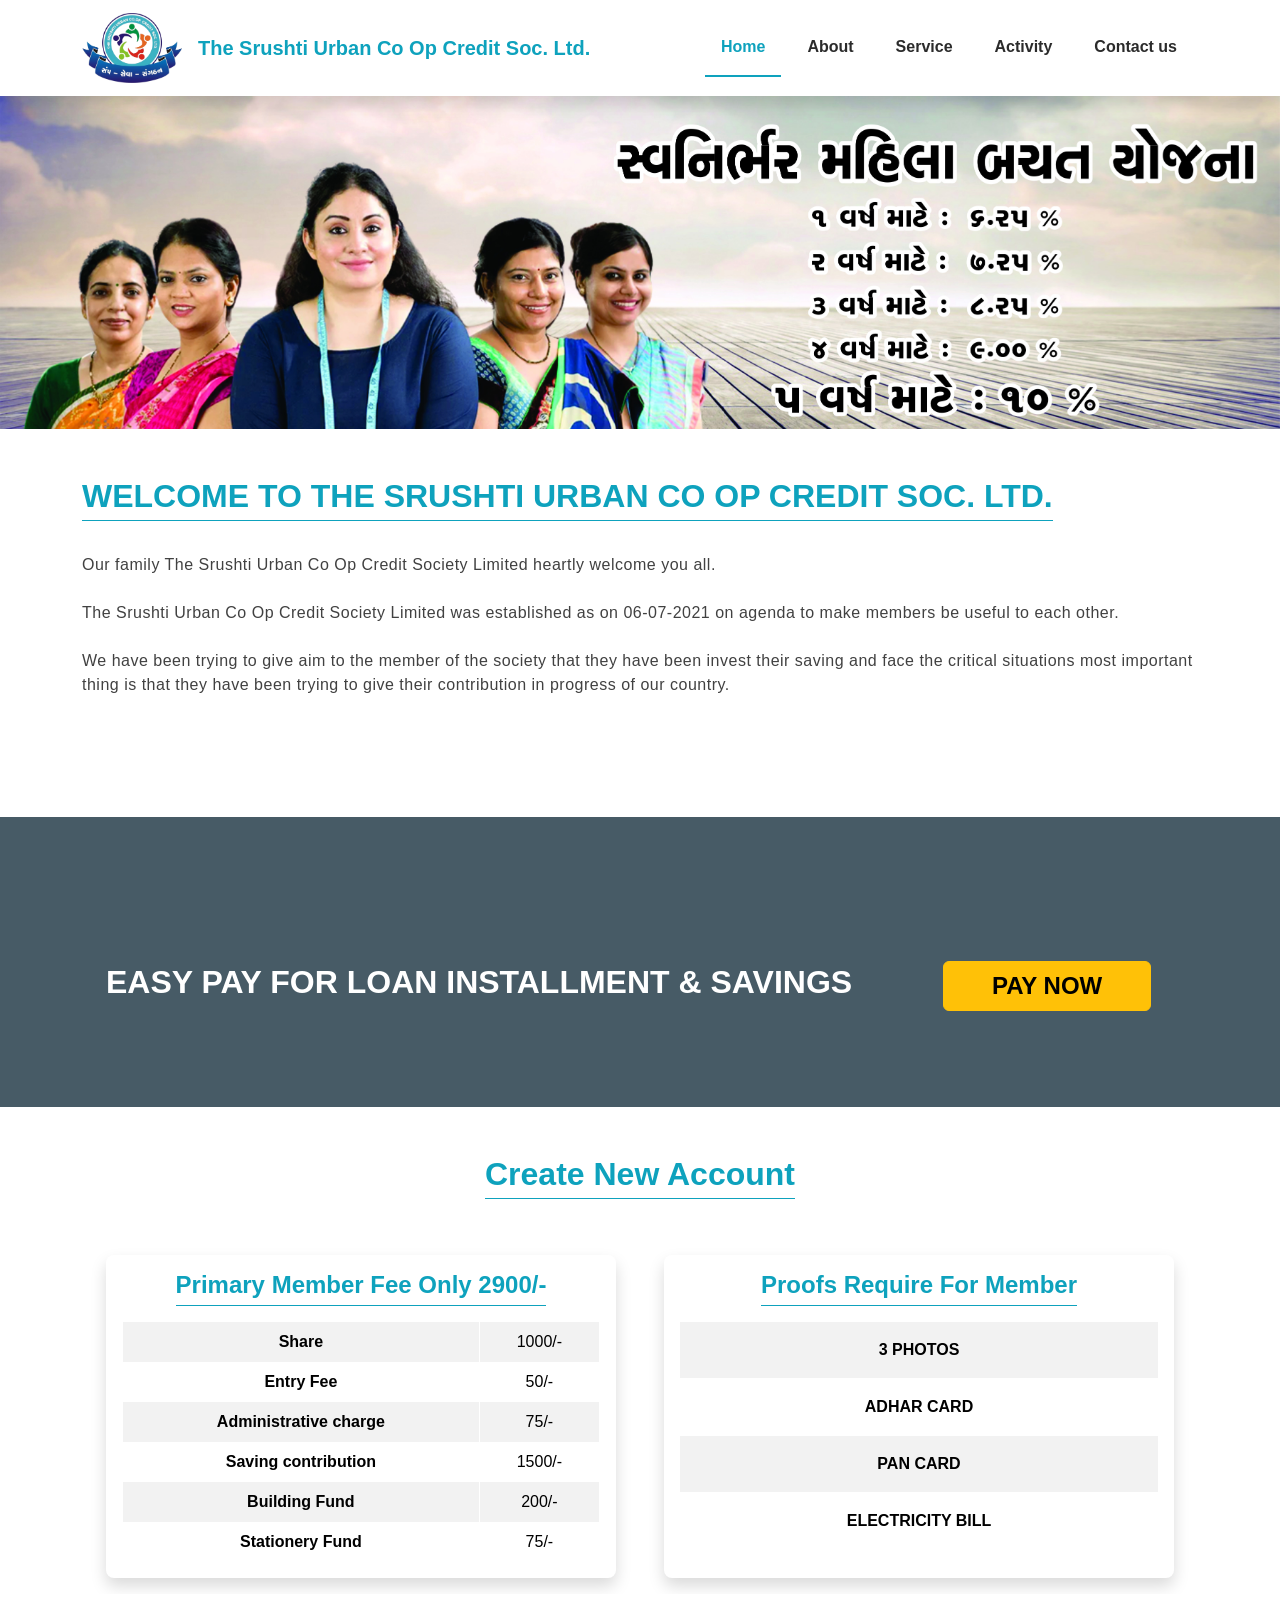
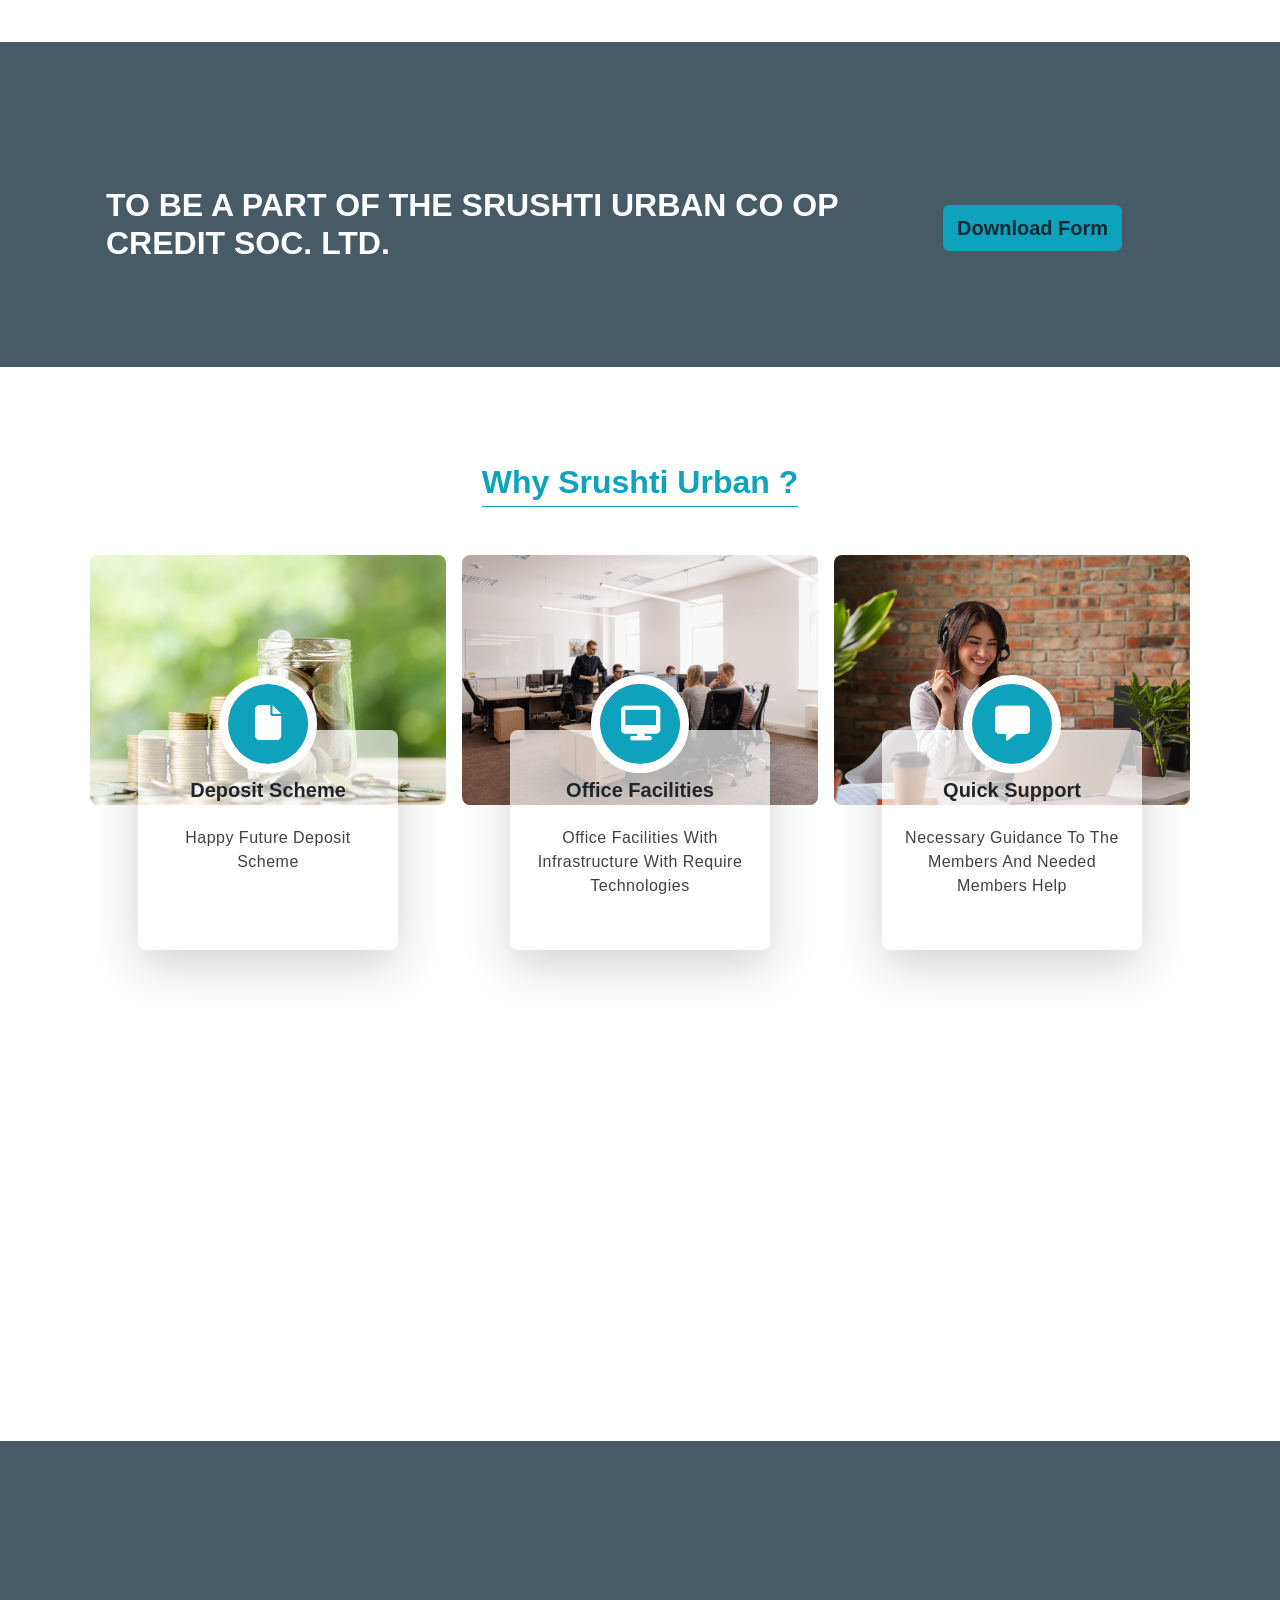
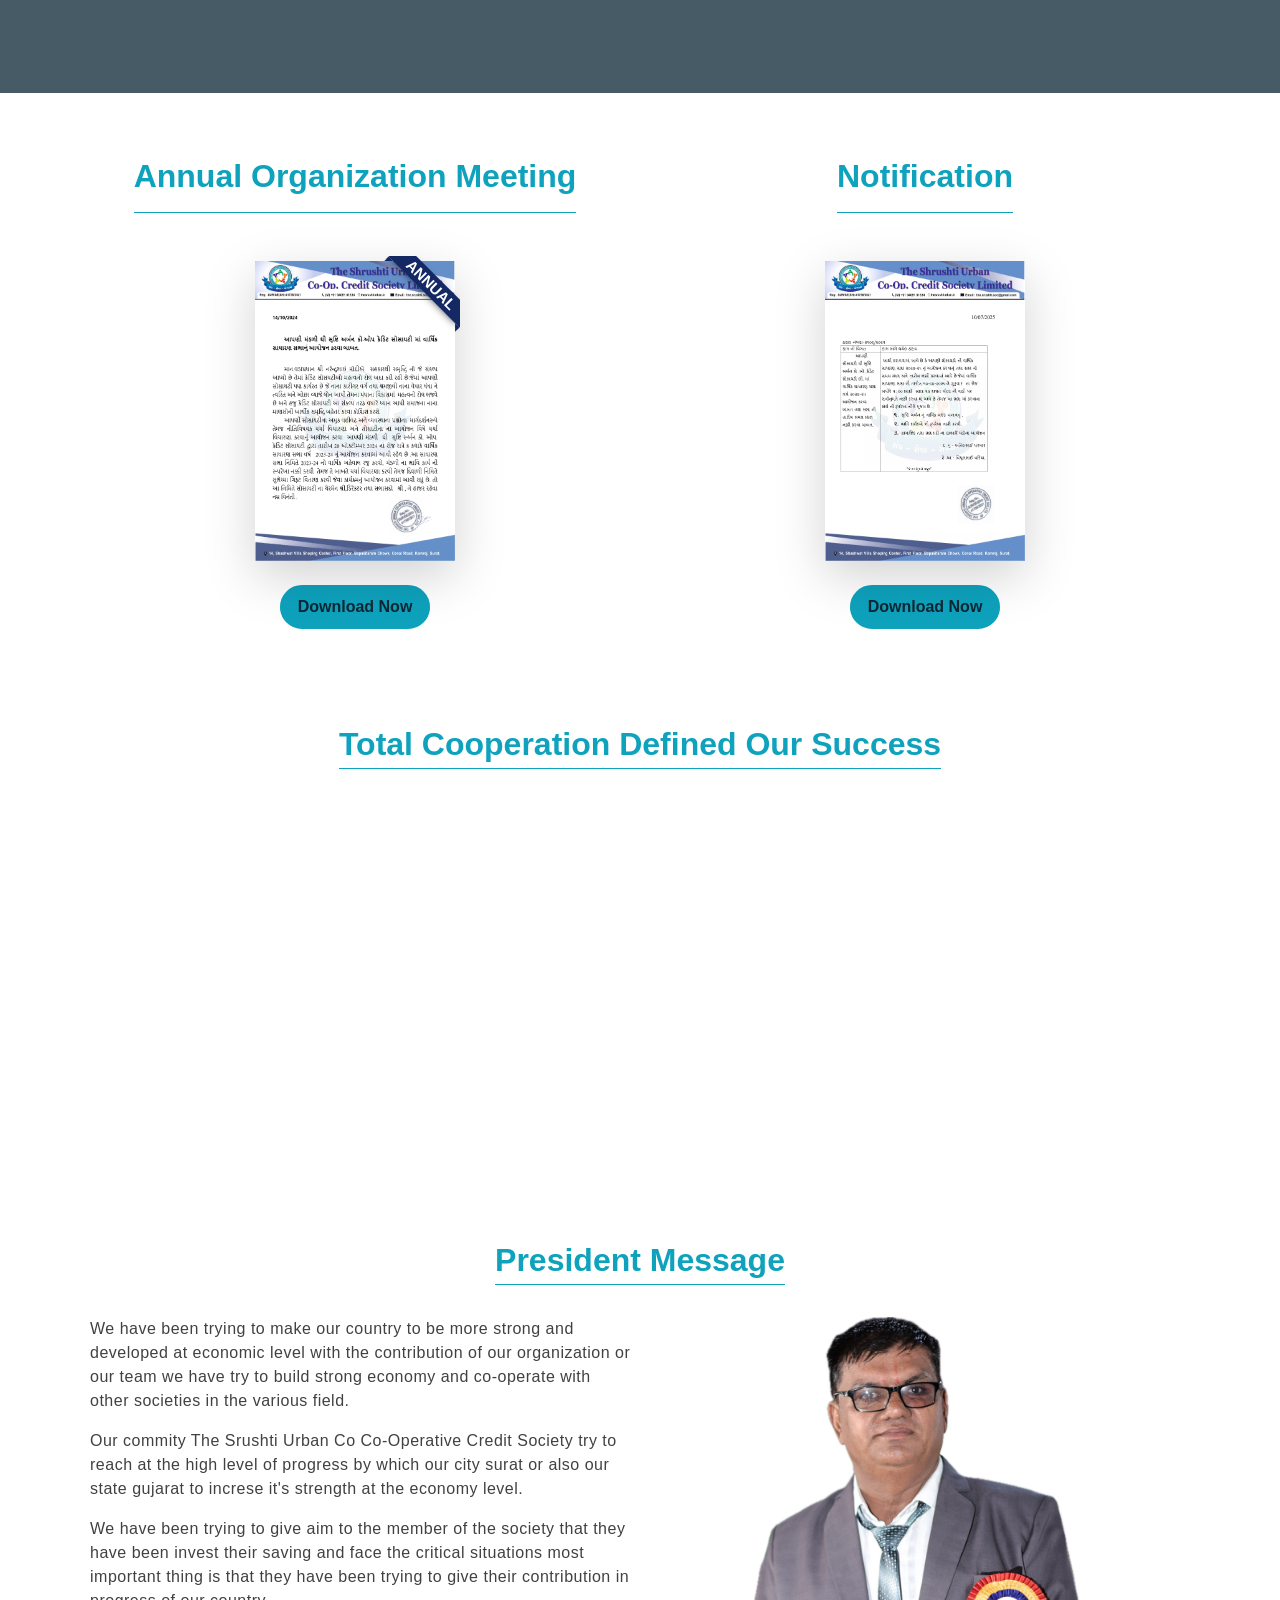
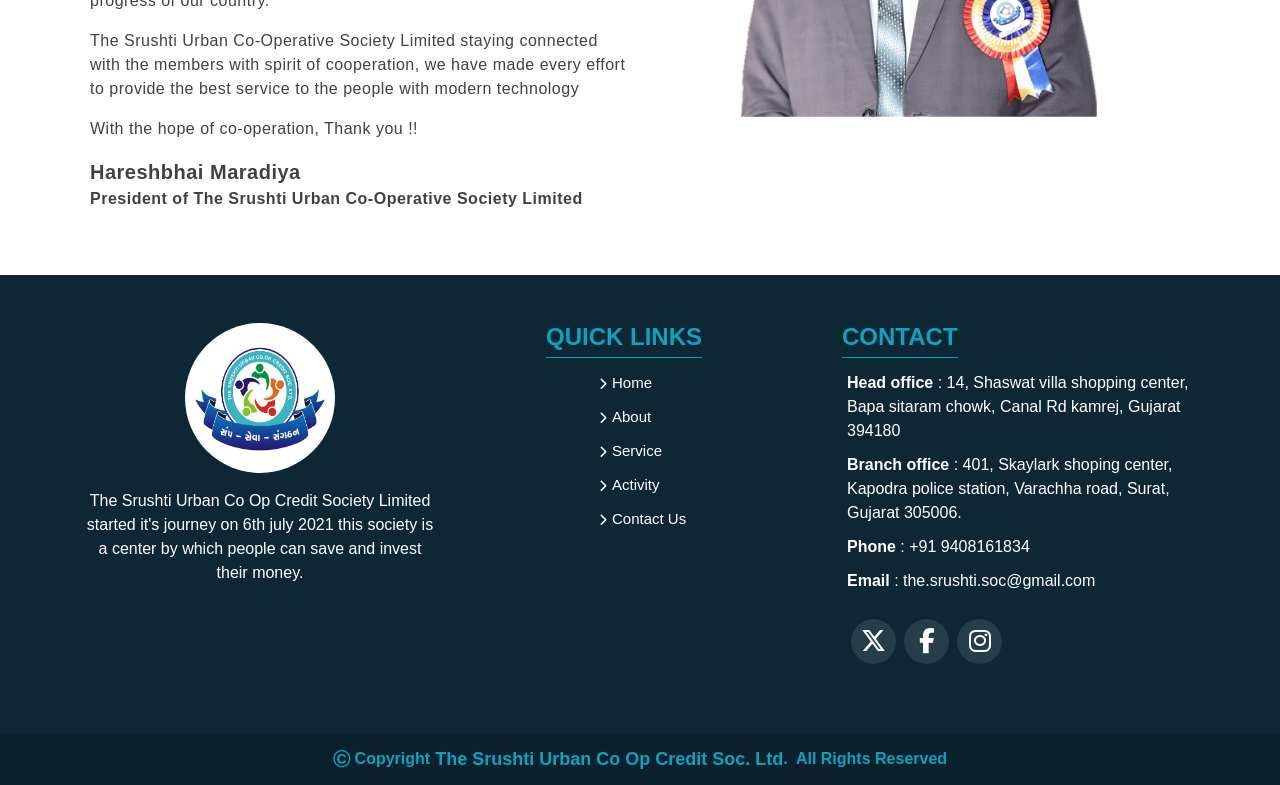
==== commit c5c8f4e2: "change counter number" ====
--- a/index.html
+++ b/index.html
@@ -1,882 +1,595 @@
 <!DOCTYPE html>
 <html lang="en">
-  <head>
-    <meta charset="UTF-8" />
-    <meta name="viewport" content="width=device-width, initial-scale=1.0" />
-    <title>The Srushti Urban Co Op Cr Soc Ltd.</title>
-    <link
-      href="https://cdn.jsdelivr.net/npm/bootstrap@5.3.1/dist/css/bootstrap.min.css"
-      rel="stylesheet"
-      integrity="sha384-4bw+/aepP/YC94hEpVNVgiZdgIC5+VKNBQNGCHeKRQN+PtmoHDEXuppvnDJzQIu9"
-      crossorigin="anonymous"
-    />
-    <link
-      rel="stylesheet"
-      href="https://cdnjs.cloudflare.com/ajax/libs/font-awesome/6.4.2/css/all.min.css"
-      integrity="sha512-z3gLpd7yknf1YoNbCzqRKc4qyor8gaKU1qmn+CShxbuBusANI9QpRohGBreCFkKxLhei6S9CQXFEbbKuqLg0DA=="
-      crossorigin="anonymous"
-      referrerpolicy="no-referrer"
-    />
-    <link href="https://unpkg.com/aos@2.3.1/dist/aos.css" rel="stylesheet" />
-    <link rel="stylesheet" href="style.css" />
-    <link rel="shortcut icon" href="images/LOGO.png" type="image/x-icon" />
-  </head>
-  <body onload="loadFunc()">
-    <!-- loader-start -->
-    <div id="loader">
-      <div class="loader"></div>
-    </div>
-    <!-- loader-end -->
-
-    <!-- back to top-start -->
-
-    <div class="bckbtn">
-      <a href="#"><i class="fa-solid fa-turn-up"></i></a>
-    </div>
-
-    <!-- back to top-end -->
-
-    <!-- header-start -->
-    <div class="container-fluid p-0 head sticky-top z-3 shadow">
-      <nav class="navbar navbar-expand-lg container">
-        <div class="container-fluid">
-          <a class="navbar-brand" href="/">
-            <img src="images/LOGO-removebg-preview.png" width="100px" alt="" />
+
+<head>
+  <meta charset="UTF-8" />
+  <meta name="viewport" content="width=device-width, initial-scale=1.0" />
+  <title>The Srushti Urban Co Op Cr Soc Ltd.</title>
+  <link href="https://cdn.jsdelivr.net/npm/bootstrap@5.3.1/dist/css/bootstrap.min.css" rel="stylesheet"
+    integrity="sha384-4bw+/aepP/YC94hEpVNVgiZdgIC5+VKNBQNGCHeKRQN+PtmoHDEXuppvnDJzQIu9" crossorigin="anonymous" />
+  <link rel="stylesheet" href="https://cdnjs.cloudflare.com/ajax/libs/font-awesome/6.4.2/css/all.min.css"
+    integrity="sha512-z3gLpd7yknf1YoNbCzqRKc4qyor8gaKU1qmn+CShxbuBusANI9QpRohGBreCFkKxLhei6S9CQXFEbbKuqLg0DA=="
+    crossorigin="anonymous" referrerpolicy="no-referrer" />
+  <link href="https://unpkg.com/aos@2.3.1/dist/aos.css" rel="stylesheet" />
+  <link rel="stylesheet" href="style.css" />
+  <link rel="shortcut icon" href="images/LOGO.png" type="image/x-icon" />
+</head>
+
+<body onload="loadFunc()">
+  <!-- loader-start -->
+  <div id="loader">
+    <div class="loader"></div>
+  </div>
+  <!-- loader-end -->
+
+  <!-- back to top-start -->
+
+  <div class="bckbtn">
+    <a href="#"><i class="fa-solid fa-turn-up"></i></a>
+  </div>
+
+  <!-- back to top-end -->
+
+  <!-- header-start -->
+  <div class="container-fluid p-0 head sticky-top z-3 shadow">
+    <nav class="navbar navbar-expand-lg container">
+      <div class="container-fluid">
+        <a class="navbar-brand" href="/">
+          <img src="images/LOGO-removebg-preview.png" width="100px" alt="" />
+        </a>
+        <div class="d-none d-md-block pt-2">
+          <h1 class="h5 text-capitalize txt">
+            the srushti urban co op credit soc. ltd.
+          </h1>
+        </div>
+        <button class="navbar-toggler" type="button" data-bs-toggle="collapse" data-bs-target="#navbarSupportedContent"
+          aria-controls="navbarSupportedContent" aria-expanded="false" aria-label="Toggle navigation">
+          <span class="navbar-toggler-icon"></span>
+        </button>
+        <div class="collapse navbar-collapse" id="navbarSupportedContent">
+          <ul class="navbar-nav ms-auto mb-2 mb-lg-0">
+            <li class="nav-item active">
+              <a class="nav-link p-3" aria-current="page" href="/">Home</a>
+            </li>
+            <li class="nav-item">
+              <a class="nav-link p-3" href="./about">About</a>
+            </li>
+            <li class="nav-item">
+              <a class="nav-link p-3" href="./service">Service</a>
+            </li>
+            <li class="nav-item">
+              <a class="nav-link p-3" href="./activity">Activity</a>
+            </li>
+            <li class="nav-item">
+              <a class="nav-link p-3" href="./contact">Contact us</a>
+            </li>
+          </ul>
+        </div>
+      </div>
+    </nav>
+  </div>
+  <!-- header-end -->
+
+  <!-- slider-section-start -->
+  <div class="container-fluid p-0 crslSlide" data-aos="zoom-in" data-aos-delay="50" data-aos-duration="1500">
+    <div id="carouselExampleSlidesOnly" class="carousel slide carousel-fade" data-bs-ride="carousel">
+      <div class="carousel-inner">
+        <div class="carousel-item active h-100" data-bs-interval="2000">
+          <img src="images/sliderimage002.jpeg" class="d-block w-100 slideImg object-fit-contain" alt="..." />
+        </div>
+        <div class="carousel-item h-100" data-bs-interval="2000">
+          <img src="images/sliderimage003.jpg" class="d-block w-100 slideImg object-fit-contain" alt="..." />
+        </div>
+        <div class="carousel-item h-100" data-bs-interval="2000">
+          <img src="images/sliderimage001.jpeg" class="d-block w-100 slideImg object-fit-contain" alt="..." />
+        </div>
+        <div class="carousel-item h-100" data-bs-interval="2000">
+          <img src="images/sliderimage005.jpg" class="d-block w-100 slideImg object-fit-contain" alt="..." />
+        </div>
+      </div>
+    </div>
+  </div>
+  <!-- slider-section-end -->
+
+  <!-- welcome-secrion-start -->
+  <div class="container py-5 mb-5">
+    <h2 class="pb-1 txt textunderlinestart" data-aos="fade-up" data-aos-delay="50" data-aos-duration="1500">
+      Welcome to The Srushti Urban Co Op Credit Soc. Ltd.
+    </h2>
+    <p class="pera pt-4 mb-4" data-aos="fade-up" data-aos-delay="50" data-aos-duration="1500">
+      Our family The Srushti Urban Co Op Credit Society Limited heartly
+      welcome you all.
+    </p>
+    <p class="pera mb-4" data-aos="fade-up" data-aos-delay="50" data-aos-duration="1500">
+      The Srushti Urban Co Op Credit Society Limited was established as on
+      06-07-2021 on agenda to make members be useful to each other.
+    </p>
+    <p class="pera mb-4" data-aos="fade-up" data-aos-delay="50" data-aos-duration="1500">
+      We have been trying to give aim to the member of the society that they
+      have been invest their saving and face the critical situations most
+      important thing is that they have been trying to give their contribution
+      in progress of our country.
+    </p>
+    <p></p>
+  </div>
+  <!-- welcome-secrion-end -->
+  <!-- easy-pay-section-start -->
+  <div class="container-fluid py-5 payimg mb-5">
+    <div class="container">
+      <div class="row m-0 g-5 gy-5 pb-5 pt-5 justify-content-center align-items-center">
+        <div class="col-12 col-md-9">
+          <h2 class="text-white fw-bold text-uppercase">
+            Easy Pay For Loan Installment & Savings
+          </h2>
+        </div>
+        <div class="col-12 col-md-3">
+          <a href="./pay" class="btn btn-warning ps-5 pe-5 fs-4"><b>PAY NOW</b></a>
+        </div>
+      </div>
+    </div>
+  </div>
+  <!-- easy-pay-section-end -->
+
+  <!-- primary fee start -->
+
+  <div class="container text-center pb-5" data-aos="zoom-in" data-aos-delay="50" data-aos-duration="1500">
+    <h2 class="txt text-center textunderlines mb-2 text-capitalize">
+      Create New Account
+    </h2>
+    <div class="row m-0 g-5 overflow-hidden">
+      <div class="col-md-6 col-sm-12 pb-3" id="primarytable" data-aos="zoom-in" data-aos-delay="50"
+        data-aos-duration="1500">
+        <div class="shadow px-3 pt-3 h-100 rounded-3">
+          <h4 class="txt text-center textunderlines mb-3 text-capitalize">
+            primary Member fee only 2900/-
+          </h4>
+
+          <table class="table table-bordered table-striped table-hover acnttable">
+            <tr>
+              <th scope="row">Share</th>
+              <td>1000/-</td>
+            </tr>
+            <tr>
+              <th scope="row">Entry Fee</th>
+              <td>50/-</td>
+            </tr>
+            <tr>
+              <th scope="row">Administrative charge</th>
+              <td>75/-</td>
+            </tr>
+            <tr>
+              <th scope="row">Saving contribution</th>
+              <td>1500/-</td>
+            </tr>
+            <tr>
+              <th scope="row">Building Fund</th>
+              <td>200/-</td>
+            </tr>
+            <tr>
+              <th scope="row">Stationery Fund</th>
+              <td>75/-</td>
+            </tr>
+          </table>
+        </div>
+      </div>
+      <div class="col-md-6 col-sm-12 pb-3" data-aos="zoom-in" data-aos-delay="50" data-aos-duration="1500">
+        <div class="shadow px-3 pt-3 h-100 rounded-3">
+          <h4 class="txt text-center textunderlines mb-3">
+            Proofs Require For Member
+          </h4>
+          <table class="table table-hover text-center table-striped acnttable">
+            <tr>
+              <td class="py-3"><b>3 PHOTOS</b></td>
+            </tr>
+            <tr>
+              <td class="py-3"><b>ADHAR CARD</b></td>
+            </tr>
+            <tr>
+              <td class="py-3"><b>PAN CARD</b></td>
+            </tr>
+
+            <tr>
+              <td class="py-3 text-uppercase"><b>Electricity Bill</b></td>
+            </tr>
+          </table>
+        </div>
+      </div>
+    </div>
+  </div>
+  <div class="container-fluid py-5 frmimg mb-5">
+    <div class="container">
+      <div class="row m-0 g-5 gy-5 pb-5 pt-5 justify-content-center align-items-center">
+        <div class="col-12 col-md-9">
+          <h2 class="text-white fw-bold text-uppercase">
+            to be a part of The Srushti Urban Co Op Credit Soc. Ltd.
+          </h2>
+        </div>
+        <div class="col-12 col-md-3">
+          <a href="images/form.pdf" class="btn bckhome accordion fs-5" target="_blank"
+            download="srushti-urban-bank-form"><b>Download Form</b></a>
+        </div>
+      </div>
+    </div>
+  </div>
+
+  <!-- primary fee end -->
+
+  <!-- our-services-start -->
+  <div class="container py-5">
+    <h2 class="text-center txt textunderlines">Why Srushti Urban ?</h2>
+    <div class="row row-cols-1 row-cols-lg-3 m-0 g-5">
+      <div class="col px-2 srvccard" data-aos="zoom-in" data-aos-delay="50" data-aos-duration="1500">
+        <div class="h-100">
+          <img src="images/plant-growing-coins-glass-jar-money-green-grass.jpg" width="100%" height="auto"
+            class="srvcimg rounded-3" alt="" />
+
+          <div class="rounded-3 py-5 px-3 text-center srvccontent mx-5 shadow-lg">
+            <div class="iconsrvs d-flex justify-content-center">
+              <i class="fa-solid fa-file d-flex justify-content-center align-items-center rounded-circle"></i>
+            </div>
+            <h5 class="pb-3 fw-bold">Deposit Scheme</h5>
+            <p class="pera m-0 text-capitalize">
+              Happy Future Deposit Scheme
+            </p>
+          </div>
+        </div>
+      </div>
+      <div class="col px-2 srvccard" data-aos="zoom-in" data-aos-delay="50" data-aos-duration="1500">
+        <div class="h-100">
+          <img src="images/group-young-business-people-working-office.jpg" width="100%" height="auto"
+            class="srvcimg rounded-3" alt="" />
+
+          <div class="rounded-3 py-5 px-3 text-center srvccontent mx-5 shadow-lg">
+            <div class="iconsrvs d-flex justify-content-center">
+              <i class="fa-solid fa-desktop d-flex justify-content-center align-items-center rounded-circle"></i>
+            </div>
+            <h5 class="pb-3 fw-bold">Office Facilities</h5>
+            <p class="pera m-0 text-capitalize">
+              Office facilities with infrastructure with require technologies
+            </p>
+          </div>
+        </div>
+      </div>
+      <div class="col px-2 srvccard" data-aos="zoom-in" data-aos-delay="50" data-aos-duration="1500">
+        <div class="h-100">
+          <img src="images/portrait-woman-customer-service-worker.jpg" width="100%" height="auto"
+            class="srvcimg rounded-3" alt="" />
+
+          <div class="rounded-3 py-5 px-3 text-center srvccontent mx-5 shadow-lg">
+            <div class="iconsrvs d-flex justify-content-center">
+              <i class="fa-solid fa-message d-flex justify-content-center align-items-center rounded-circle"></i>
+            </div>
+            <h5 class="pb-3 fw-bold">Quick Support</h5>
+            <p class="pera m-0 text-capitalize">
+              Necessary guidance to the Members and needed members help
+            </p>
+          </div>
+        </div>
+      </div>
+      <div class="col px-2 srvccard" data-aos="zoom-in" data-aos-delay="50" data-aos-duration="1500">
+        <img src="images/guy-shows-document-girl-group-young-freelancers-office-have-conversation-working.jpg"
+          width="100%" height="auto" class="srvcimg rounded-3" alt="" />
+
+        <div class="rounded-3 py-5 px-3 text-center srvccontent mx-5 shadow-lg">
+          <div class="iconsrvs d-flex justify-content-center">
+            <i class="fa-solid fa-thumbs-up d-flex justify-content-center align-items-center rounded-circle"></i>
+          </div>
+          <h5 class="pb-3 fw-bold">Emergency Help</h5>
+          <p class="pera m-0 text-capitalize">
+            Immediate loan facilities in case of emergency situation
+          </p>
+        </div>
+      </div>
+      <div class="col px-2 srvccard" data-aos="zoom-in" data-aos-delay="50" data-aos-duration="1500">
+        <div class="h-100">
+          <img src="images/approved-agreement-allowed-validation-concept.jpg" width="100%" height="auto"
+            class="srvcimg rounded-3" alt="" />
+
+          <div class="rounded-3 py-5 px-3 text-center srvccontent mx-5 shadow-lg">
+            <div class="iconsrvs d-flex justify-content-center">
+              <i class="fa-solid fa-calendar-days d-flex justify-content-center align-items-center rounded-circle"></i>
+            </div>
+            <h5 class="pb-3 fw-bold">Easy Available</h5>
+            <p class="pera m-0 text-capitalize">
+              We can easy available for proper guidence and advice share with
+              you
+            </p>
+          </div>
+        </div>
+      </div>
+      <div class="col px-2 srvccard" data-aos="zoom-in" data-aos-delay="50" data-aos-duration="1500">
+        <div class="h-100">
+          <img src="images/saving-money-house.jpg" width="100%" height="auto" class="srvcimg rounded-3" alt="" />
+
+          <div class="rounded-3 py-5 px-3 text-center srvccontent mx-5 shadow-lg">
+            <div class="iconsrvs d-flex justify-content-center">
+              <i class="fa-solid fa-award d-flex justify-content-center align-items-center rounded-circle"></i>
+            </div>
+            <h5 class="pb-3 fw-bold">Instant Loan</h5>
+            <p class="pera m-0 text-capitalize">
+              Easy and fast loan facilities are available
+            </p>
+          </div>
+        </div>
+      </div>
+    </div>
+  </div>
+
+  <!-- our-services-end -->
+  <!-- counter-start -->
+  <div class="container-fluid py-5 counter">
+    <div class="container">
+      <div class="row row-cols-md-4 row-cols-1 text-center m-0 g-4">
+        <div class="col" data-aos="zoom-in" data-aos-delay="50" data-aos-duration="1500">
+          <div class="d-flex h-100 justify-content-center align-items-center p-3 bg-white shadow rounded-3">
+            <div class="ps-2">
+              <div class="d-flex justify-content-center align-items-center txt">
+                <span class="fs-1 timer fw-bold text-center" data-to="1125400" data-speed="5000"></span><span
+                  class="fs-1 ps-1">+</span>
+              </div>
+              <p class="fw-semibold pera">Share Capital</p>
+            </div>
+          </div>
+        </div>
+        <div class="col" data-aos="zoom-in" data-aos-delay="50" data-aos-duration="1500">
+          <div class="d-flex h-100 justify-content-center align-items-center p-3 bg-white shadow rounded-3">
+            <div class="ps-2">
+              <div class="d-flex justify-content-center align-items-center txt">
+                <span class="fs-1 timer fw-bold text-center" data-to="900" data-speed="5000"></span><span
+                  class="fs-1 ps-1">+</span>
+              </div>
+
+              <p class="fw-semibold pera">Members</p>
+            </div>
+          </div>
+        </div>
+        <div class="col" data-aos="zoom-in" data-aos-delay="50" data-aos-duration="1500">
+          <div class="d-flex h-100 justify-content-center align-items-center p-3 bg-white shadow rounded-3">
+            <div class="ps-2">
+              <div class="d-flex justify-content-center align-items-center txt">
+                <span class="fs-1 timer fw-bold text-center" data-to="330" data-speed="5000"></span><span
+                  class="fs-1 ps-1">+</span>
+              </div>
+              <p class="fw-semibold pera">Loan Disbursement</p>
+            </div>
+          </div>
+        </div>
+
+        <div class="col" data-aos="zoom-in" data-aos-delay="50" data-aos-duration="1500">
+          <div class="d-flex h-100 justify-content-center align-items-center p-3 bg-white shadow rounded-3">
+            <div class="ps-2">
+              <div class="d-flex justify-content-center align-items-center txt">
+                <span class="timer fs-1 fw-bold text-center" data-to="04" data-speed="5000"></span><span
+                  class="fs-1 ps-1">+</span>
+              </div>
+
+              <p class="fw-semibold pera">Years</p>
+            </div>
+          </div>
+        </div>
+      </div>
+    </div>
+  </div>
+  <!-- counter-end -->
+
+  <!-- meeting anual start -->
+  <div class="container">
+    <div class="row justify-content-center pt-5">
+      <!-- First Box -->
+      <div class="col-lg-6 mb-5">
+        <h2 class="text-center txt textunderlines py-3 text-capitalize">
+          Annual organization meeting
+        </h2>
+        <div class="d-flex justify-content-center align-content-center mt-5">
+          <div class="box shadow-lg position-relative">
+            <div class="ribbon"><span>Annual </span></div>
+            <img src="images/3 RD SABHA image.jpg" alt="Download PDF" class="img-fluid w-100 h-100 object-fit-fill" />
+          </div>
+        </div>
+        <div class="text-center mt-4">
+          <a href="images/3 RD SABHA.pdf" target="_blank" class="btn px-3 py-2 rounded-pill bckhome fw-semibold">
+            Download Now
           </a>
-          <div class="d-none d-md-block pt-2">
-            <h1 class="h5 text-capitalize txt">
-              the srushti urban co op credit soc. ltd.
-            </h1>
-          </div>
-          <button
-            class="navbar-toggler"
-            type="button"
-            data-bs-toggle="collapse"
-            data-bs-target="#navbarSupportedContent"
-            aria-controls="navbarSupportedContent"
-            aria-expanded="false"
-            aria-label="Toggle navigation"
-          >
-            <span class="navbar-toggler-icon"></span>
-          </button>
-          <div class="collapse navbar-collapse" id="navbarSupportedContent">
-            <ul class="navbar-nav ms-auto mb-2 mb-lg-0">
-              <li class="nav-item active">
-                <a class="nav-link p-3" aria-current="page" href="/">Home</a>
-              </li>
-              <li class="nav-item">
-                <a class="nav-link p-3" href="./about">About</a>
-              </li>
-              <li class="nav-item">
-                <a class="nav-link p-3" href="./service">Service</a>
-              </li>
-              <li class="nav-item">
-                <a class="nav-link p-3" href="./activity">Activity</a>
-              </li>
-              <li class="nav-item">
-                <a class="nav-link p-3" href="./contact">Contact us</a>
+        </div>
+      </div>
+
+      <!-- Second Box -->
+      <div class="col-lg-6 mb-5">
+        <h2 class="text-center txt textunderlines py-3 text-capitalize">
+          Notification
+        </h2>
+        <div class="d-flex justify-content-center align-content-center mt-5">
+          <div class="box shadow-lg">
+            <img src="images/ANUAL MEETING-pages.jpg" alt="Download PDF"
+              class="img-fluid w-100 h-100 object-fit-fill" />
+          </div>
+        </div>
+        <div class="text-center mt-4">
+          <a href="images/ANUAL MEETING.pdf" target="_blank" class="btn px-3 py-2 rounded-pill bckhome fw-semibold">
+            Download Now
+          </a>
+        </div>
+      </div>
+    </div>
+  </div>
+
+  <!-- meeting anual end -->
+
+  <!-- features-start -->
+
+  <div class="container pt-5">
+    <h2 class="text-center txt textunderlines">
+      Total cooperation defined our success
+    </h2>
+    <div class="row row-cols-lg-2 row-cols-1 m-0 g-3 pt-3">
+      <div class="col" data-aos="fade-up" data-aos-delay="50" data-aos-duration="1500">
+        <img src="images/6685.jpg" width="100%" class="img-fluid" alt="" />
+      </div>
+      <div class="col" data-aos="fade-up" data-aos-delay="50" data-aos-duration="1500">
+        <p class="pera">
+          The Srushti Urban Co Op Credit Society Limited started it's journey
+          on 6th july 2021 this society is a center by which people can save
+          and invest their money.
+        </p>
+        <p class="pera">
+          Our Society also provide facilities of finance by giving business
+          loan, personal loan, bike loan, etc. As well as giving them high
+          returns on their investment of fixed deposit on daily or monthly
+          saving.
+        </p>
+        <p class="pera">
+          In present time our society become the attractive center of finance
+          and day by day we have increasing our member and developing our
+          organization.
+        </p>
+        <p class="pera">
+          We have provide apttitude staff, credit-debit facilities, and also
+          accepts fixed amount with attractive interest in short time limit.
+        </p>
+        <p class="pera">
+          This organization is also connect with social work giving support
+          them many ways as well as connect with as social activities.
+        </p>
+      </div>
+    </div>
+  </div>
+  <!-- features-end -->
+
+  <!-- president-message-start -->
+  <div class="container py-5">
+    <h2 class="text-center txt textunderlines">President Message</h2>
+    <div class="row row-cols-lg-2 row-cols-1 m-0 g-3 pt-3">
+      <div class="col order-2 order-lg-1">
+        <p class="pera">
+          We have been trying to make our country to be more strong and
+          developed at economic level with the contribution of our
+          organization or our team we have try to build strong economy and
+          co-operate with other societies in the various field.
+        </p>
+        <p class="pera">
+          Our commity The Srushti Urban Co Co-Operative Credit Society try to
+          reach at the high level of progress by which our city surat or also
+          our state gujarat to increse it's strength at the economy level.
+        </p>
+        <p class="pera">
+          We have been trying to give aim to the member of the society that
+          they have been invest their saving and face the critical situations
+          most important thing is that they have been trying to give their
+          contribution in progress of our country.
+        </p>
+
+        <p class="pera">
+          The Srushti Urban Co-Operative Society Limited staying connected
+          with the members with spirit of cooperation, we have made every
+          effort to provide the best service to the people with modern
+          technology
+        </p>
+        <p class="pera">With the hope of co-operation, Thank you !!</p>
+        <p class="pera fw-bolder m-0 fs-5"><b>Hareshbhai Maradiya</b></p>
+        <p class="pera">
+          <b>President of The Srushti Urban Co-Operative Society Limited</b>
+        </p>
+      </div>
+      <div class="col order-1 order-lg-2">
+        <img src="aboutimage/Hareshbhai.png" width="100%" height="400px" class="object-fit-contain" alt="" />
+      </div>
+    </div>
+  </div>
+  <!-- president-message-end -->
+  <!-- footer-start -->
+  <div class="container-fluiid py-5 footer">
+    <div class="container">
+      <div class="row row-cols-lg-3 row-cols-1">
+        <div class="col">
+          <div class="text-center">
+            <img src="images/LOGO.jpg" width="150px" height="150px" class="rounded-circle" />
+            <p class="my-3 text-white">
+              The Srushti Urban Co Op Credit Society Limited started it's
+              journey on 6th july 2021 this society is a center by which
+              people can save and invest their money.
+            </p>
+          </div>
+        </div>
+        <div class="col ps-lg-5">
+          <div class="ftlnk ps-lg-5">
+            <h4 class="text-start ps-0 textunderlinestart">Quick Links</h4>
+            <ul class="list-unstyled ps-lg-5">
+              <li>
+                <i class="fa-solid fa-chevron-right"></i><a href="/">Home</a>
+              </li>
+              <li>
+                <i class="fa-solid fa-chevron-right"></i><a href="./about">About</a>
+              </li>
+              <li>
+                <i class="fa-solid fa-chevron-right"></i><a href="./service">Service</a>
+              </li>
+              <li>
+                <i class="fa-solid fa-chevron-right"></i><a href="./activity">Activity</a>
+              </li>
+              <li>
+                <i class="fa-solid fa-chevron-right"></i><a href="./contact">Contact Us</a>
               </li>
             </ul>
           </div>
         </div>
-      </nav>
-    </div>
-    <!-- header-end -->
-
-    <!-- slider-section-start -->
-    <div
-      class="container-fluid p-0 crslSlide"
-      data-aos="zoom-in"
-      data-aos-delay="50"
-      data-aos-duration="1500"
-    >
-      <div
-        id="carouselExampleSlidesOnly"
-        class="carousel slide carousel-fade"
-        data-bs-ride="carousel"
-      >
-        <div class="carousel-inner">
-          <div class="carousel-item active h-100" data-bs-interval="2000">
-            <img
-              src="images/sliderimage002.jpeg"
-              class="d-block w-100 slideImg object-fit-contain"
-              alt="..."
-            />
-          </div>
-          <div class="carousel-item h-100" data-bs-interval="2000">
-            <img
-              src="images/sliderimage003.jpg"
-              class="d-block w-100 slideImg object-fit-contain"
-              alt="..."
-            />
-          </div>
-          <div class="carousel-item h-100" data-bs-interval="2000">
-            <img
-              src="images/sliderimage001.jpeg"
-              class="d-block w-100 slideImg object-fit-contain"
-              alt="..."
-            />
-          </div>
-          <div class="carousel-item h-100" data-bs-interval="2000">
-            <img
-              src="images/sliderimage005.jpg"
-              class="d-block w-100 slideImg object-fit-contain"
-              alt="..."
-            />
-          </div>
-        </div>
-      </div>
-    </div>
-    <!-- slider-section-end -->
-
-    <!-- welcome-secrion-start -->
-    <div class="container py-5 mb-5">
-      <h2
-        class="pb-1 txt textunderlinestart"
-        data-aos="fade-up"
-        data-aos-delay="50"
-        data-aos-duration="1500"
-      >
-        Welcome to The Srushti Urban Co Op Credit Soc. Ltd.
-      </h2>
-      <p
-        class="pera pt-4 mb-4"
-        data-aos="fade-up"
-        data-aos-delay="50"
-        data-aos-duration="1500"
-      >
-        Our family The Srushti Urban Co Op Credit Society Limited heartly
-        welcome you all.
-      </p>
-      <p
-        class="pera mb-4"
-        data-aos="fade-up"
-        data-aos-delay="50"
-        data-aos-duration="1500"
-      >
-        The Srushti Urban Co Op Credit Society Limited was established as on
-        06-07-2021 on agenda to make members be useful to each other.
-      </p>
-      <p
-        class="pera mb-4"
-        data-aos="fade-up"
-        data-aos-delay="50"
-        data-aos-duration="1500"
-      >
-        We have been trying to give aim to the member of the society that they
-        have been invest their saving and face the critical situations most
-        important thing is that they have been trying to give their contribution
-        in progress of our country.
-      </p>
-      <p></p>
-    </div>
-    <!-- welcome-secrion-end -->
-    <!-- easy-pay-section-start -->
-    <div class="container-fluid py-5 payimg mb-5">
-      <div class="container">
-        <div
-          class="row m-0 g-5 gy-5 pb-5 pt-5 justify-content-center align-items-center"
-        >
-          <div class="col-12 col-md-9">
-            <h2 class="text-white fw-bold text-uppercase">
-              Easy Pay For Loan Installment & Savings
-            </h2>
-          </div>
-          <div class="col-12 col-md-3">
-            <a href="./pay" class="btn btn-warning ps-5 pe-5 fs-4"
-              ><b>PAY NOW</b></a
-            >
-          </div>
-        </div>
-      </div>
-    </div>
-    <!-- easy-pay-section-end -->
-
-    <!-- primary fee start -->
-
-    <div
-      class="container text-center pb-5"
-      data-aos="zoom-in"
-      data-aos-delay="50"
-      data-aos-duration="1500"
-    >
-      <h2 class="txt text-center textunderlines mb-2 text-capitalize">
-        Create New Account
-      </h2>
-      <div class="row m-0 g-5 overflow-hidden">
-        <div
-          class="col-md-6 col-sm-12 pb-3"
-          id="primarytable"
-          data-aos="zoom-in"
-          data-aos-delay="50"
-          data-aos-duration="1500"
-        >
-          <div class="shadow px-3 pt-3 h-100 rounded-3">
-            <h4 class="txt text-center textunderlines mb-3 text-capitalize">
-              primary Member fee only 2900/-
-            </h4>
-
-            <table
-              class="table table-bordered table-striped table-hover acnttable"
-            >
-              <tr>
-                <th scope="row">Share</th>
-                <td>1000/-</td>
-              </tr>
-              <tr>
-                <th scope="row">Entry Fee</th>
-                <td>50/-</td>
-              </tr>
-              <tr>
-                <th scope="row">Administrative charge</th>
-                <td>75/-</td>
-              </tr>
-              <tr>
-                <th scope="row">Saving contribution</th>
-                <td>1500/-</td>
-              </tr>
-              <tr>
-                <th scope="row">Building Fund</th>
-                <td>200/-</td>
-              </tr>
-              <tr>
-                <th scope="row">Stationery Fund</th>
-                <td>75/-</td>
-              </tr>
-            </table>
-          </div>
-        </div>
-        <div
-          class="col-md-6 col-sm-12 pb-3"
-          data-aos="zoom-in"
-          data-aos-delay="50"
-          data-aos-duration="1500"
-        >
-          <div class="shadow px-3 pt-3 h-100 rounded-3">
-            <h4 class="txt text-center textunderlines mb-3">
-              Proofs Require For Member
-            </h4>
-            <table
-              class="table table-hover text-center table-striped acnttable"
-            >
-              <tr>
-                <td class="py-3"><b>3 PHOTOS</b></td>
-              </tr>
-              <tr>
-                <td class="py-3"><b>ADHAR CARD</b></td>
-              </tr>
-              <tr>
-                <td class="py-3"><b>PAN CARD</b></td>
-              </tr>
-
-              <tr>
-                <td class="py-3 text-uppercase"><b>Electricity Bill</b></td>
-              </tr>
-            </table>
-          </div>
-        </div>
-      </div>
-    </div>
-    <div class="container-fluid py-5 frmimg mb-5">
-      <div class="container">
-        <div
-          class="row m-0 g-5 gy-5 pb-5 pt-5 justify-content-center align-items-center"
-        >
-          <div class="col-12 col-md-9">
-            <h2 class="text-white fw-bold text-uppercase">
-              to be a part of The Srushti Urban Co Op Credit Soc. Ltd.
-            </h2>
-          </div>
-          <div class="col-12 col-md-3">
-            <a
-              href="images/form.pdf"
-              class="btn bckhome accordion fs-5"
-              target="_blank"
-              download="srushti-urban-bank-form"
-              ><b>Download Form</b></a
-            >
-          </div>
-        </div>
-      </div>
-    </div>
-
-    <!-- primary fee end -->
-
-    <!-- our-services-start -->
-    <div class="container py-5">
-      <h2 class="text-center txt textunderlines">Why Srushti Urban ?</h2>
-      <div class="row row-cols-1 row-cols-lg-3 m-0 g-5">
-        <div
-          class="col px-2 srvccard"
-          data-aos="zoom-in"
-          data-aos-delay="50"
-          data-aos-duration="1500"
-        >
-          <div class="h-100">
-            <img
-              src="images/plant-growing-coins-glass-jar-money-green-grass.jpg"
-              width="100%"
-              height="auto"
-              class="srvcimg rounded-3"
-              alt=""
-            />
-
-            <div
-              class="rounded-3 py-5 px-3 text-center srvccontent mx-5 shadow-lg"
-            >
-              <div class="iconsrvs d-flex justify-content-center">
-                <i
-                  class="fa-solid fa-file d-flex justify-content-center align-items-center rounded-circle"
-                ></i>
-              </div>
-              <h5 class="pb-3 fw-bold">Deposit Scheme</h5>
-              <p class="pera m-0 text-capitalize">
-                Happy Future Deposit Scheme
-              </p>
-            </div>
-          </div>
-        </div>
-        <div
-          class="col px-2 srvccard"
-          data-aos="zoom-in"
-          data-aos-delay="50"
-          data-aos-duration="1500"
-        >
-          <div class="h-100">
-            <img
-              src="images/group-young-business-people-working-office.jpg"
-              width="100%"
-              height="auto"
-              class="srvcimg rounded-3"
-              alt=""
-            />
-
-            <div
-              class="rounded-3 py-5 px-3 text-center srvccontent mx-5 shadow-lg"
-            >
-              <div class="iconsrvs d-flex justify-content-center">
-                <i
-                  class="fa-solid fa-desktop d-flex justify-content-center align-items-center rounded-circle"
-                ></i>
-              </div>
-              <h5 class="pb-3 fw-bold">Office Facilities</h5>
-              <p class="pera m-0 text-capitalize">
-                Office facilities with infrastructure with require technologies
-              </p>
-            </div>
-          </div>
-        </div>
-        <div
-          class="col px-2 srvccard"
-          data-aos="zoom-in"
-          data-aos-delay="50"
-          data-aos-duration="1500"
-        >
-          <div class="h-100">
-            <img
-              src="images/portrait-woman-customer-service-worker.jpg"
-              width="100%"
-              height="auto"
-              class="srvcimg rounded-3"
-              alt=""
-            />
-
-            <div
-              class="rounded-3 py-5 px-3 text-center srvccontent mx-5 shadow-lg"
-            >
-              <div class="iconsrvs d-flex justify-content-center">
-                <i
-                  class="fa-solid fa-message d-flex justify-content-center align-items-center rounded-circle"
-                ></i>
-              </div>
-              <h5 class="pb-3 fw-bold">Quick Support</h5>
-              <p class="pera m-0 text-capitalize">
-                Necessary guidance to the Members and needed members help
-              </p>
-            </div>
-          </div>
-        </div>
-        <div
-          class="col px-2 srvccard"
-          data-aos="zoom-in"
-          data-aos-delay="50"
-          data-aos-duration="1500"
-        >
-          <img
-            src="images/guy-shows-document-girl-group-young-freelancers-office-have-conversation-working.jpg"
-            width="100%"
-            height="auto"
-            class="srvcimg rounded-3"
-            alt=""
-          />
-
-          <div
-            class="rounded-3 py-5 px-3 text-center srvccontent mx-5 shadow-lg"
-          >
-            <div class="iconsrvs d-flex justify-content-center">
-              <i
-                class="fa-solid fa-thumbs-up d-flex justify-content-center align-items-center rounded-circle"
-              ></i>
-            </div>
-            <h5 class="pb-3 fw-bold">Emergency Help</h5>
-            <p class="pera m-0 text-capitalize">
-              Immediate loan facilities in case of emergency situation
-            </p>
-          </div>
-        </div>
-        <div
-          class="col px-2 srvccard"
-          data-aos="zoom-in"
-          data-aos-delay="50"
-          data-aos-duration="1500"
-        >
-          <div class="h-100">
-            <img
-              src="images/approved-agreement-allowed-validation-concept.jpg"
-              width="100%"
-              height="auto"
-              class="srvcimg rounded-3"
-              alt=""
-            />
-
-            <div
-              class="rounded-3 py-5 px-3 text-center srvccontent mx-5 shadow-lg"
-            >
-              <div class="iconsrvs d-flex justify-content-center">
-                <i
-                  class="fa-solid fa-calendar-days d-flex justify-content-center align-items-center rounded-circle"
-                ></i>
-              </div>
-              <h5 class="pb-3 fw-bold">Easy Available</h5>
-              <p class="pera m-0 text-capitalize">
-                We can easy available for proper guidence and advice share with
-                you
-              </p>
-            </div>
-          </div>
-        </div>
-        <div
-          class="col px-2 srvccard"
-          data-aos="zoom-in"
-          data-aos-delay="50"
-          data-aos-duration="1500"
-        >
-          <div class="h-100">
-            <img
-              src="images/saving-money-house.jpg"
-              width="100%"
-              height="auto"
-              class="srvcimg rounded-3"
-              alt=""
-            />
-
-            <div
-              class="rounded-3 py-5 px-3 text-center srvccontent mx-5 shadow-lg"
-            >
-              <div class="iconsrvs d-flex justify-content-center">
-                <i
-                  class="fa-solid fa-award d-flex justify-content-center align-items-center rounded-circle"
-                ></i>
-              </div>
-              <h5 class="pb-3 fw-bold">Instant Loan</h5>
-              <p class="pera m-0 text-capitalize">
-                Easy and fast loan facilities are available
-              </p>
-            </div>
-          </div>
-        </div>
-      </div>
-    </div>
-
-    <!-- our-services-end -->
-    <!-- counter-start -->
-    <div class="container-fluid py-5 counter">
-      <div class="container">
-        <div class="row row-cols-md-4 row-cols-1 text-center m-0 g-4">
-          <div
-            class="col"
-            data-aos="zoom-in"
-            data-aos-delay="50"
-            data-aos-duration="1500"
-          >
-            <div
-              class="d-flex h-100 justify-content-center align-items-center p-3 bg-white shadow rounded-3"
-            >
-              <div class="ps-2">
-                <div
-                  class="d-flex justify-content-center align-items-center txt"
-                >
-                  <span
-                    class="fs-1 timer fw-bold text-center"
-                    data-to="10000"
-                    data-speed="5000"
-                  ></span
-                  ><span class="fs-1 ps-1">+</span>
-                </div>
-                <p class="fw-semibold pera">Share Capital</p>
-              </div>
-            </div>
-          </div>
-          <div
-            class="col"
-            data-aos="zoom-in"
-            data-aos-delay="50"
-            data-aos-duration="1500"
-          >
-            <div
-              class="d-flex h-100 justify-content-center align-items-center p-3 bg-white shadow rounded-3"
-            >
-              <div class="ps-2">
-                <div
-                  class="d-flex justify-content-center align-items-center txt"
-                >
-                  <span
-                    class="fs-1 timer fw-bold text-center"
-                    data-to="854"
-                    data-speed="5000"
-                  ></span
-                  ><span class="fs-1 ps-1">+</span>
-                </div>
-
-                <p class="fw-semibold pera">Members</p>
-              </div>
-            </div>
-          </div>
-          <div
-            class="col"
-            data-aos="zoom-in"
-            data-aos-delay="50"
-            data-aos-duration="1500"
-          >
-            <div
-              class="d-flex h-100 justify-content-center align-items-center p-3 bg-white shadow rounded-3"
-            >
-              <div class="ps-2">
-                <div
-                  class="d-flex justify-content-center align-items-center txt"
-                >
-                  <span
-                    class="fs-1 timer fw-bold text-center"
-                    data-to="170"
-                    data-speed="5000"
-                  ></span
-                  ><span class="fs-1 ps-1">+</span>
-                </div>
-                <p class="fw-semibold pera">Loan Disbursement</p>
-              </div>
-            </div>
-          </div>
-
-          <div
-            class="col"
-            data-aos="zoom-in"
-            data-aos-delay="50"
-            data-aos-duration="1500"
-          >
-            <div
-              class="d-flex h-100 justify-content-center align-items-center p-3 bg-white shadow rounded-3"
-            >
-              <div class="ps-2">
-                <div
-                  class="d-flex justify-content-center align-items-center txt"
-                >
-                  <span
-                    class="timer fs-1 fw-bold text-center"
-                    data-to="03"
-                    data-speed="5000"
-                  ></span
-                  ><span class="fs-1 ps-1">+</span>
-                </div>
-
-                <p class="fw-semibold pera">Years</p>
-              </div>
-            </div>
-          </div>
-        </div>
-      </div>
-    </div>
-    <!-- counter-end -->
-
-    <!-- meeting anual start -->
-    <div class="container">
-      <div class="row justify-content-center pt-5">
-        <!-- First Box -->
-        <div class="col-lg-6 mb-5">
-          <h2 class="text-center txt textunderlines py-3 text-capitalize">
-            Annual organization meeting
-          </h2>
-          <div class="d-flex justify-content-center align-content-center mt-5">
-            <div class="box shadow-lg position-relative">
-              <div class="ribbon"><span>Annual </span></div>
-              <img
-                src="images/3 RD SABHA image.jpg"
-                alt="Download PDF"
-                class="img-fluid w-100 h-100 object-fit-fill"
-              />
-            </div>
-          </div>
-          <div class="text-center mt-4">
-            <a
-              href="images/3 RD SABHA.pdf"
-              target="_blank"
-              class="btn px-3 py-2 rounded-pill bckhome fw-semibold"
-            >
-              Download Now
-            </a>
-          </div>
-        </div>
-
-        <!-- Second Box -->
-        <div class="col-lg-6 mb-5">
-          <h2 class="text-center txt textunderlines py-3 text-capitalize">
-            Notification
-          </h2>
-          <div class="d-flex justify-content-center align-content-center mt-5">
-            <div class="box shadow-lg">
-              <img
-                src="images/ANUAL MEETING-pages.jpg"
-                alt="Download PDF"
-                class="img-fluid w-100 h-100 object-fit-fill"
-              />
-            </div>
-          </div>
-          <div class="text-center mt-4">
-            <a
-              href="images/ANUAL MEETING.pdf"
-              target="_blank"
-              class="btn px-3 py-2 rounded-pill bckhome fw-semibold"
-            >
-              Download Now
-            </a>
-          </div>
-        </div>
-      </div>
-    </div>
-
-    <!-- meeting anual end -->
-
-    <!-- features-start -->
-
-    <div class="container pt-5">
-      <h2 class="text-center txt textunderlines">
-        Total cooperation defined our success
-      </h2>
-      <div class="row row-cols-lg-2 row-cols-1 m-0 g-3 pt-3">
-        <div
-          class="col"
-          data-aos="fade-up"
-          data-aos-delay="50"
-          data-aos-duration="1500"
-        >
-          <img src="images/6685.jpg" width="100%" class="img-fluid" alt="" />
-        </div>
-        <div
-          class="col"
-          data-aos="fade-up"
-          data-aos-delay="50"
-          data-aos-duration="1500"
-        >
-          <p class="pera">
-            The Srushti Urban Co Op Credit Society Limited started it's journey
-            on 6th july 2021 this society is a center by which people can save
-            and invest their money.
-          </p>
-          <p class="pera">
-            Our Society also provide facilities of finance by giving business
-            loan, personal loan, bike loan, etc. As well as giving them high
-            returns on their investment of fixed deposit on daily or monthly
-            saving.
-          </p>
-          <p class="pera">
-            In present time our society become the attractive center of finance
-            and day by day we have increasing our member and developing our
-            organization.
-          </p>
-          <p class="pera">
-            We have provide apttitude staff, credit-debit facilities, and also
-            accepts fixed amount with attractive interest in short time limit.
-          </p>
-          <p class="pera">
-            This organization is also connect with social work giving support
-            them many ways as well as connect with as social activities.
-          </p>
-        </div>
-      </div>
-    </div>
-    <!-- features-end -->
-
-    <!-- president-message-start -->
-    <div class="container py-5">
-      <h2 class="text-center txt textunderlines">President Message</h2>
-      <div class="row row-cols-lg-2 row-cols-1 m-0 g-3 pt-3">
-        <div class="col order-2 order-lg-1">
-          <p class="pera">
-            We have been trying to make our country to be more strong and
-            developed at economic level with the contribution of our
-            organization or our team we have try to build strong economy and
-            co-operate with other societies in the various field.
-          </p>
-          <p class="pera">
-            Our commity The Srushti Urban Co Co-Operative Credit Society try to
-            reach at the high level of progress by which our city surat or also
-            our state gujarat to increse it's strength at the economy level.
-          </p>
-          <p class="pera">
-            We have been trying to give aim to the member of the society that
-            they have been invest their saving and face the critical situations
-            most important thing is that they have been trying to give their
-            contribution in progress of our country.
-          </p>
-
-          <p class="pera">
-            The Srushti Urban Co-Operative Society Limited staying connected
-            with the members with spirit of cooperation, we have made every
-            effort to provide the best service to the people with modern
-            technology
-          </p>
-          <p class="pera">With the hope of co-operation, Thank you !!</p>
-          <p class="pera fw-bolder m-0 fs-5"><b>Hareshbhai Maradiya</b></p>
-          <p class="pera">
-            <b>President of The Srushti Urban Co-Operative Society Limited</b>
-          </p>
-        </div>
-        <div class="col order-1 order-lg-2">
-          <img
-            src="aboutimage/Hareshbhai.png"
-            width="100%"
-            height="400px"
-            class="object-fit-contain"
-            alt=""
-          />
-        </div>
-      </div>
-    </div>
-    <!-- president-message-end -->
-    <!-- footer-start -->
-    <div class="container-fluiid py-5 footer">
-      <div class="container">
-        <div class="row row-cols-lg-3 row-cols-1">
-          <div class="col">
-            <div class="text-center">
-              <img
-                src="images/LOGO.jpg"
-                width="150px"
-                height="150px"
-                class="rounded-circle"
-              />
-              <p class="my-3 text-white">
-                The Srushti Urban Co Op Credit Society Limited started it's
-                journey on 6th july 2021 this society is a center by which
-                people can save and invest their money.
-              </p>
-            </div>
-          </div>
-          <div class="col ps-lg-5">
-            <div class="ftlnk ps-lg-5">
-              <h4 class="text-start ps-0 textunderlinestart">Quick Links</h4>
-              <ul class="list-unstyled ps-lg-5">
-                <li>
-                  <i class="fa-solid fa-chevron-right"></i><a href="/">Home</a>
-                </li>
-                <li>
-                  <i class="fa-solid fa-chevron-right"></i
-                  ><a href="./about">About</a>
-                </li>
-                <li>
-                  <i class="fa-solid fa-chevron-right"></i
-                  ><a href="./service">Service</a>
-                </li>
-                <li>
-                  <i class="fa-solid fa-chevron-right"></i
-                  ><a href="./activity">Activity</a>
-                </li>
-                <li>
-                  <i class="fa-solid fa-chevron-right"></i
-                  ><a href="./contact">Contact Us</a>
-                </li>
-              </ul>
-            </div>
-          </div>
-          <div class="col">
-            <div class="ftlnk">
-              <h4 class="text-start ps-0 textunderlinestart">Contact</h4>
-              <ul class="list-unstyled">
-                <li>
-                  <span class="fw-semibold">Head office</span> : 14, Shaswat
-                  villa shopping center, Bapa sitaram chowk, Canal Rd kamrej,
-                  Gujarat 394180
-                </li>
-                <li>
-                  <span class="fw-semibold">Branch office</span> : 401, Skaylark
-                  shoping center, Kapodra police station, Varachha road, Surat,
-                  Gujarat 305006.
-                </li>
-                <li><span class="fw-semibold">Phone</span> : +91 9408161834</li>
-                <li>
-                  <span class="fw-semibold">Email</span> :
-                  the.srushti.soc@gmail.com
-                </li>
-                <li
-                  class="d-flex justify-content-start align-items-center mt-3 sclmd"
-                >
-                  <a
-                    href="https://twitter.com/SrushtiUrban"
-                    target="_blank"
-                    class="px-2 mx-1"
-                    ><i class="fa-brands fa-x-twitter p-0"></i
-                  ></a>
-                  <a
-                    href="https://www.facebook.com/people/The-Srushti-Urban-Co-Op-Credit-Soc-Ltd/100075966432986/"
-                    target="_blank"
-                    class="px-2 mx-1"
-                    ><i class="fa-brands fa-facebook-f p-0"></i
-                  ></a>
-                  <a
-                    href="https://www.instagram.com/the_srushti_urban_?igsh=ZGNjOWZkYTE3MQ%3D%3D&utm_source=qr"
-                    target="_blank"
-                    class="px-2 mx-1"
-                    ><i class="fa-brands fa-instagram p-0"></i
-                  ></a>
-                </li>
-              </ul>
-            </div>
-          </div>
-        </div>
-      </div>
-    </div>
-    <!-- footer-end -->
-    <!-- copyright footer-start -->
-    <div
-      class="container-fluid py-2 text-center d-flex justify-content-center align-items-center"
-      style="background-color: #0b212d"
-      ;
-    >
-      <p class="txt m-0 fw-bold d-md-flex align-items-md-center">
-        <span class="fs-4 pe-1">&copy;</span>Copyright
-        <span style="font-size: 18px; font-weight: bold"
-          >&nbsp;The Srushti Urban Co Op Credit Soc. Ltd</span
-        >.&nbsp; All Rights Reserved
-      </p>
-    </div>
-    <!-- copyright footer-end -->
-
-    <script
-      src="https://cdn.jsdelivr.net/npm/bootstrap@5.3.0/dist/js/bootstrap.bundle.min.js"
-      integrity="sha384-geWF76RCwLtnZ8qwWowPQNguL3RmwHVBC9FhGdlKrxdiJJigb/j/68SIy3Te4Bkz"
-      crossorigin="anonymous"
-    ></script>
-    <script
-      src="https://code.jquery.com/jquery-3.7.0.min.js"
-      integrity="sha256-2Pmvv0kuTBOenSvLm6bvfBSSHrUJ+3A7x6P5Ebd07/g="
-      crossorigin="anonymous"
-    ></script>
-    <script src="https://unpkg.com/aos@2.3.1/dist/aos.js"></script>
-    <script>
-      AOS.init();
-    </script>
-
-    <script src="js/loader.js"></script>
-    <script src="js/back.js"></script>
-    <script src="js/counter.js"></script>
-  </body>
-</html>
+        <div class="col">
+          <div class="ftlnk">
+            <h4 class="text-start ps-0 textunderlinestart">Contact</h4>
+            <ul class="list-unstyled">
+              <li>
+                <span class="fw-semibold">Head office</span> : 14, Shaswat
+                villa shopping center, Bapa sitaram chowk, Canal Rd kamrej,
+                Gujarat 394180
+              </li>
+              <li>
+                <span class="fw-semibold">Branch office</span> : 401, Skaylark
+                shoping center, Kapodra police station, Varachha road, Surat,
+                Gujarat 305006.
+              </li>
+              <li><span class="fw-semibold">Phone</span> : +91 9408161834</li>
+              <li>
+                <span class="fw-semibold">Email</span> :
+                the.srushti.soc@gmail.com
+              </li>
+              <li class="d-flex justify-content-start align-items-center mt-3 sclmd">
+                <a href="https://twitter.com/SrushtiUrban" target="_blank" class="px-2 mx-1"><i
+                    class="fa-brands fa-x-twitter p-0"></i></a>
+                <a href="https://www.facebook.com/people/The-Srushti-Urban-Co-Op-Credit-Soc-Ltd/100075966432986/"
+                  target="_blank" class="px-2 mx-1"><i class="fa-brands fa-facebook-f p-0"></i></a>
+                <a href="https://www.instagram.com/the_srushti_urban_?igsh=ZGNjOWZkYTE3MQ%3D%3D&utm_source=qr"
+                  target="_blank" class="px-2 mx-1"><i class="fa-brands fa-instagram p-0"></i></a>
+              </li>
+            </ul>
+          </div>
+        </div>
+      </div>
+    </div>
+  </div>
+  <!-- footer-end -->
+  <!-- copyright footer-start -->
+  <div class="container-fluid py-2 text-center d-flex justify-content-center align-items-center"
+    style="background-color: #0b212d" ;>
+    <p class="txt m-0 fw-bold d-md-flex align-items-md-center">
+      <span class="fs-4 pe-1">&copy;</span>Copyright
+      <span style="font-size: 18px; font-weight: bold">&nbsp;The Srushti Urban Co Op Credit Soc. Ltd</span>.&nbsp; All
+      Rights Reserved
+    </p>
+  </div>
+  <!-- copyright footer-end -->
+
+  <script src="https://cdn.jsdelivr.net/npm/bootstrap@5.3.0/dist/js/bootstrap.bundle.min.js"
+    integrity="sha384-geWF76RCwLtnZ8qwWowPQNguL3RmwHVBC9FhGdlKrxdiJJigb/j/68SIy3Te4Bkz"
+    crossorigin="anonymous"></script>
+  <script src="https://code.jquery.com/jquery-3.7.0.min.js"
+    integrity="sha256-2Pmvv0kuTBOenSvLm6bvfBSSHrUJ+3A7x6P5Ebd07/g=" crossorigin="anonymous"></script>
+  <script src="https://unpkg.com/aos@2.3.1/dist/aos.js"></script>
+  <script>
+    AOS.init();
+  </script>
+
+  <script src="js/loader.js"></script>
+  <script src="js/back.js"></script>
+  <script src="js/counter.js"></script>
+</body>
+
+</html>
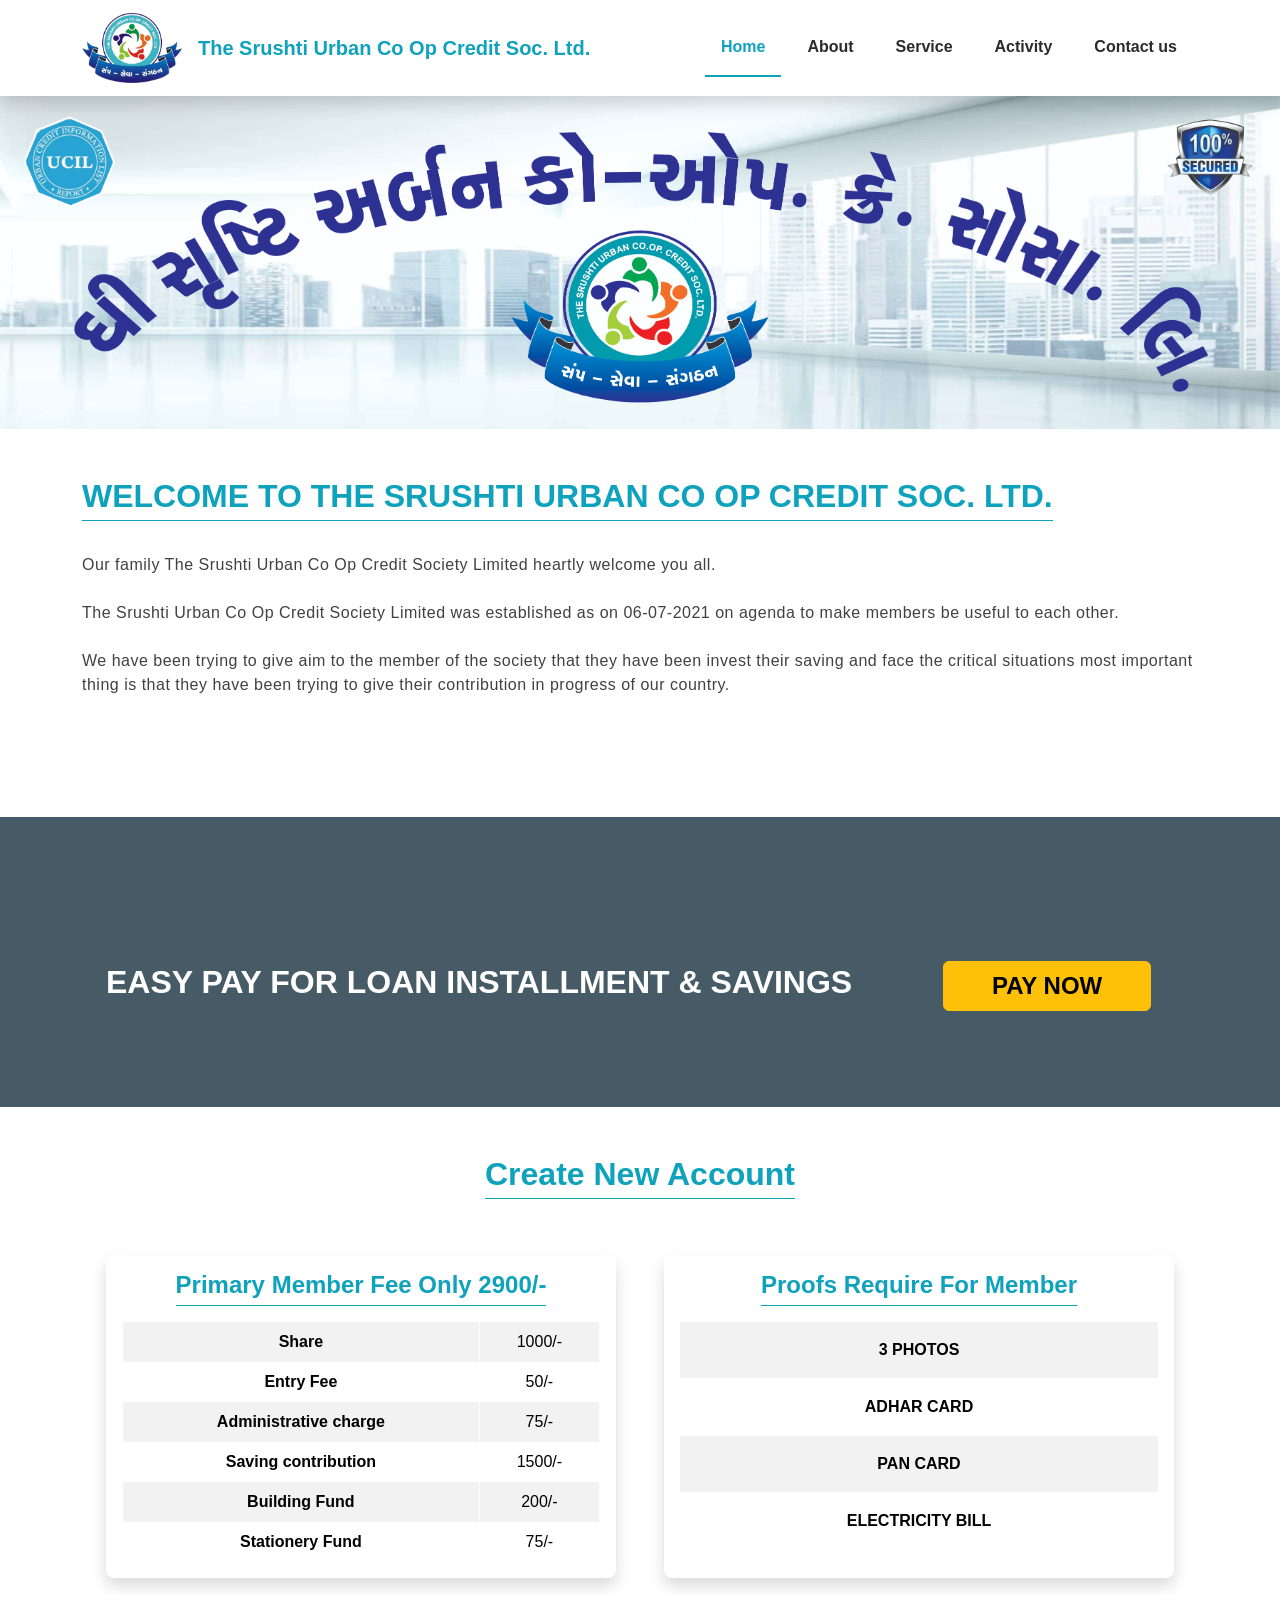
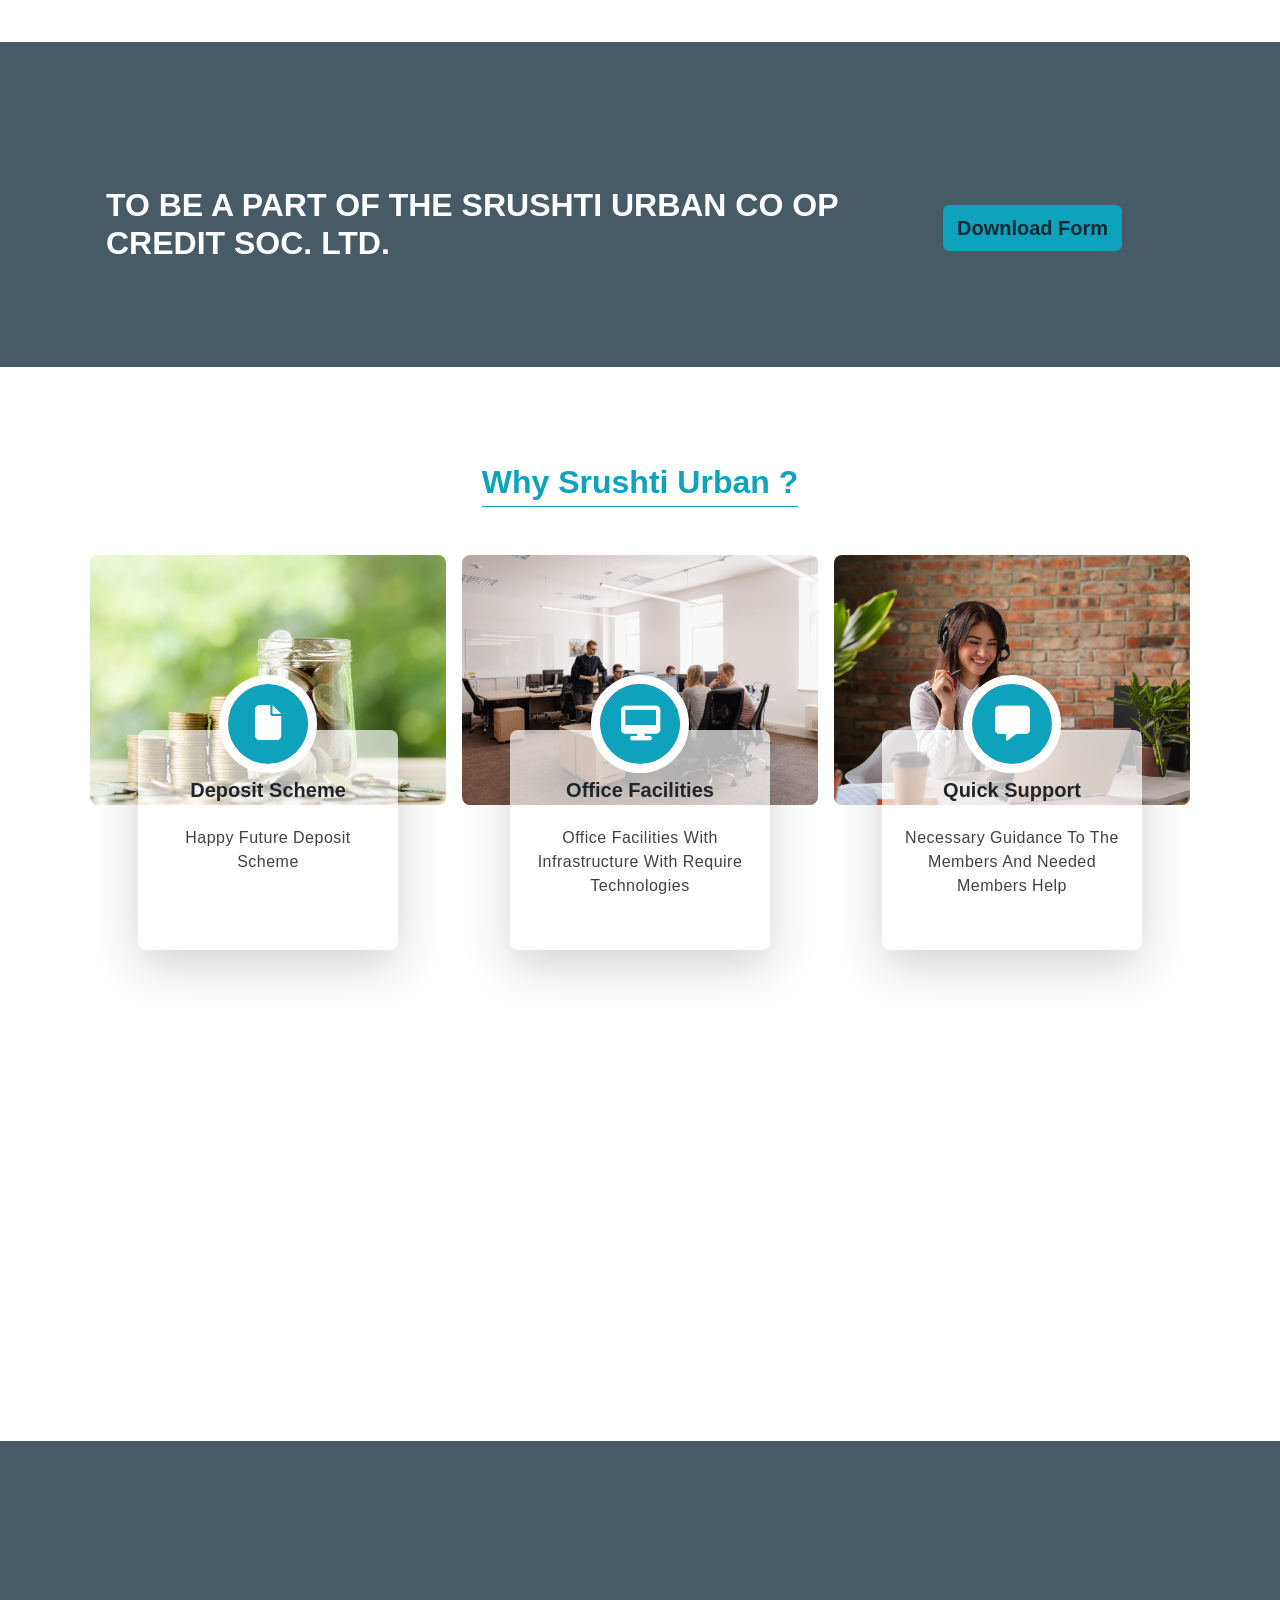
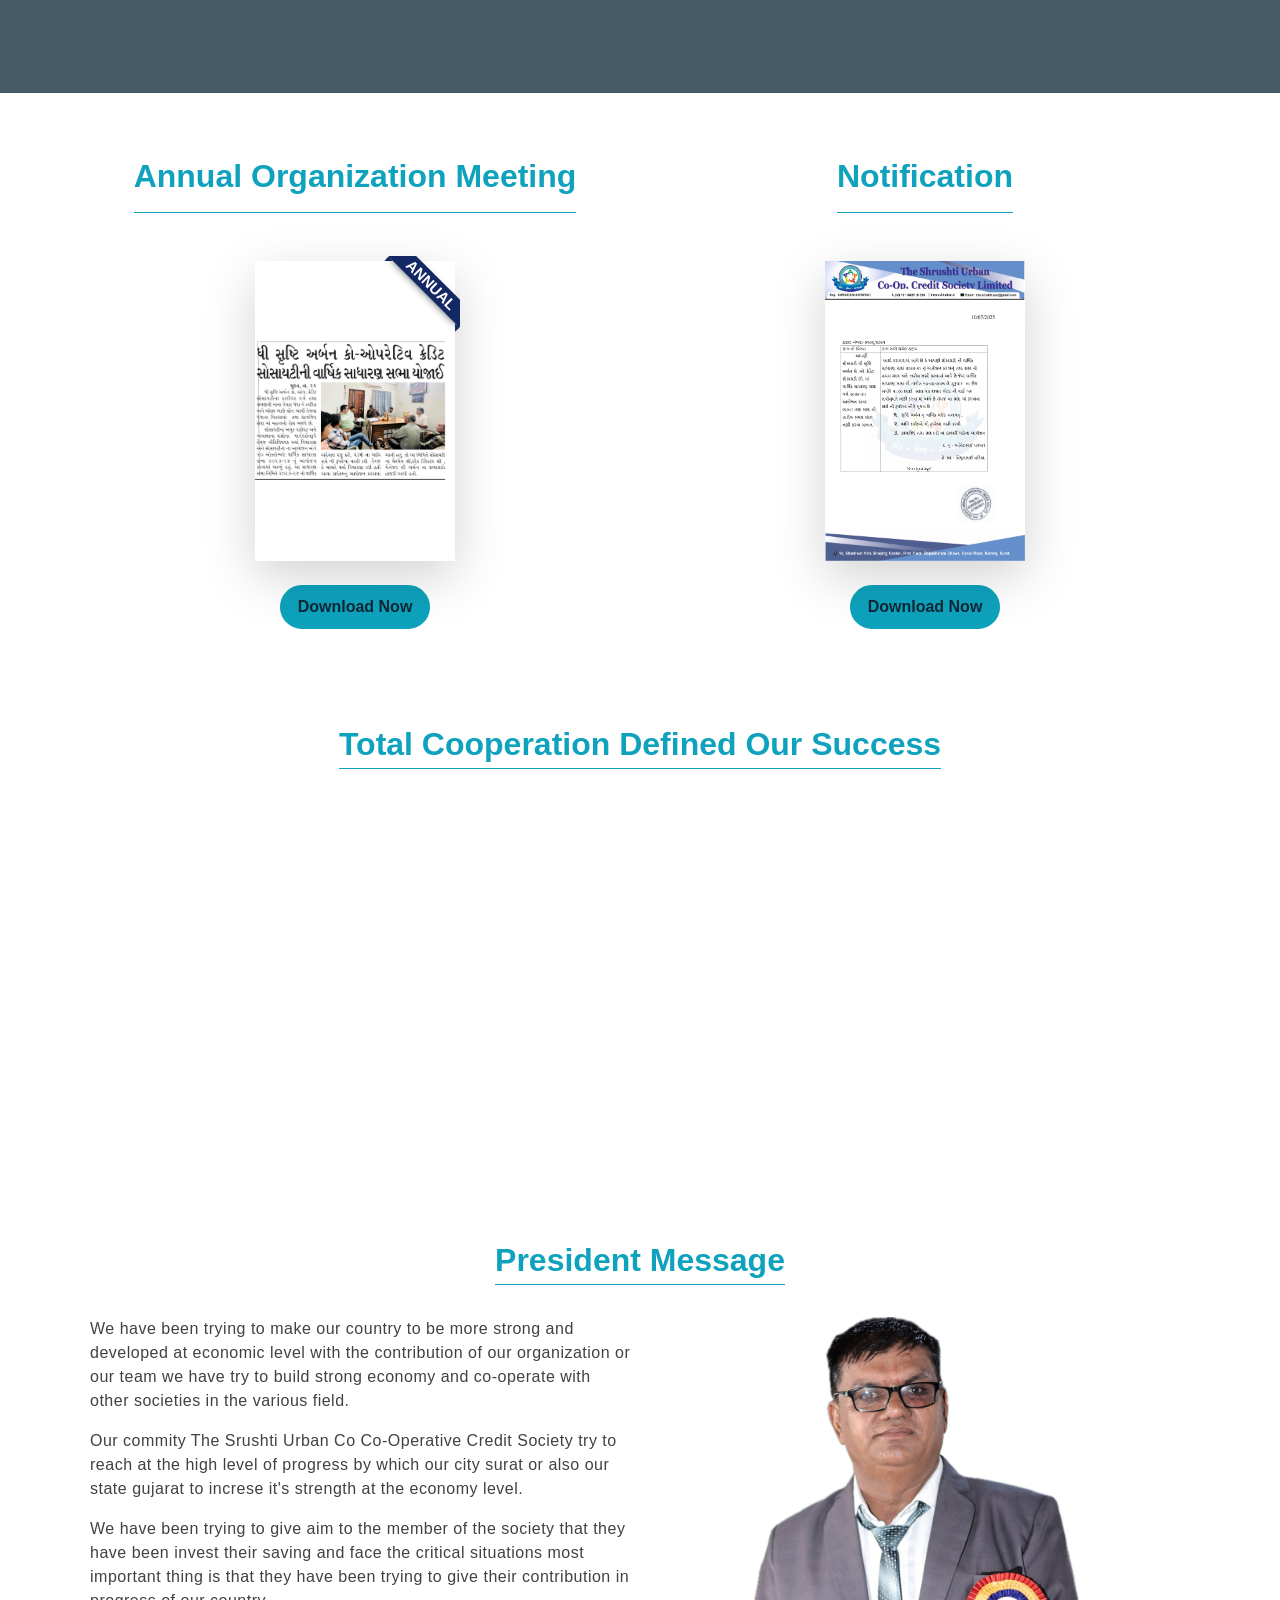
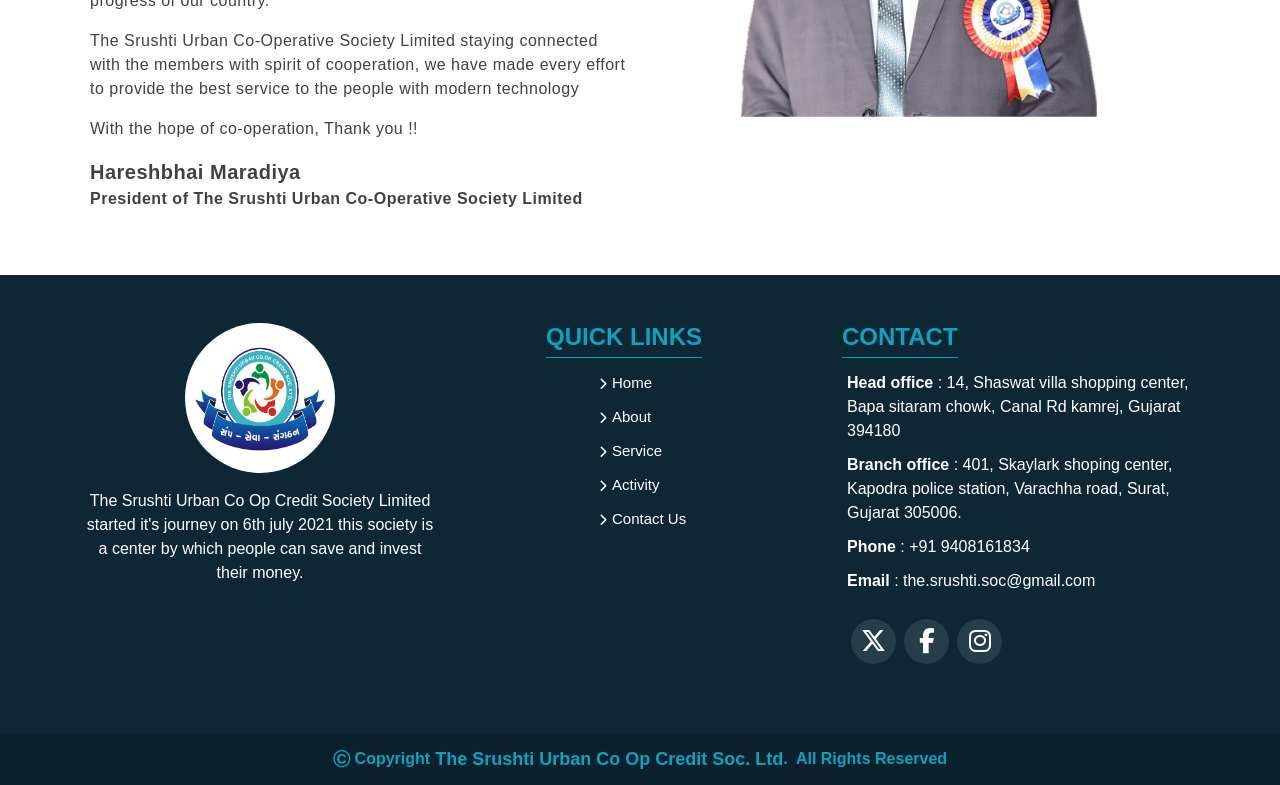
==== commit 415c9934: "change Annual organization meeting photo" ====
--- a/index.html
+++ b/index.html
@@ -383,7 +383,8 @@
         <div class="d-flex justify-content-center align-content-center mt-5">
           <div class="box shadow-lg position-relative">
             <div class="ribbon"><span>Annual </span></div>
-            <img src="images/3 RD SABHA image.jpg" alt="Download PDF" class="img-fluid w-100 h-100 object-fit-fill" />
+            <img src="images/annual_organization_meeting.jpg" alt="Download PDF"
+              class="img-fluid w-100 h-100 object-fit-contain" />
           </div>
         </div>
         <div class="text-center mt-4">
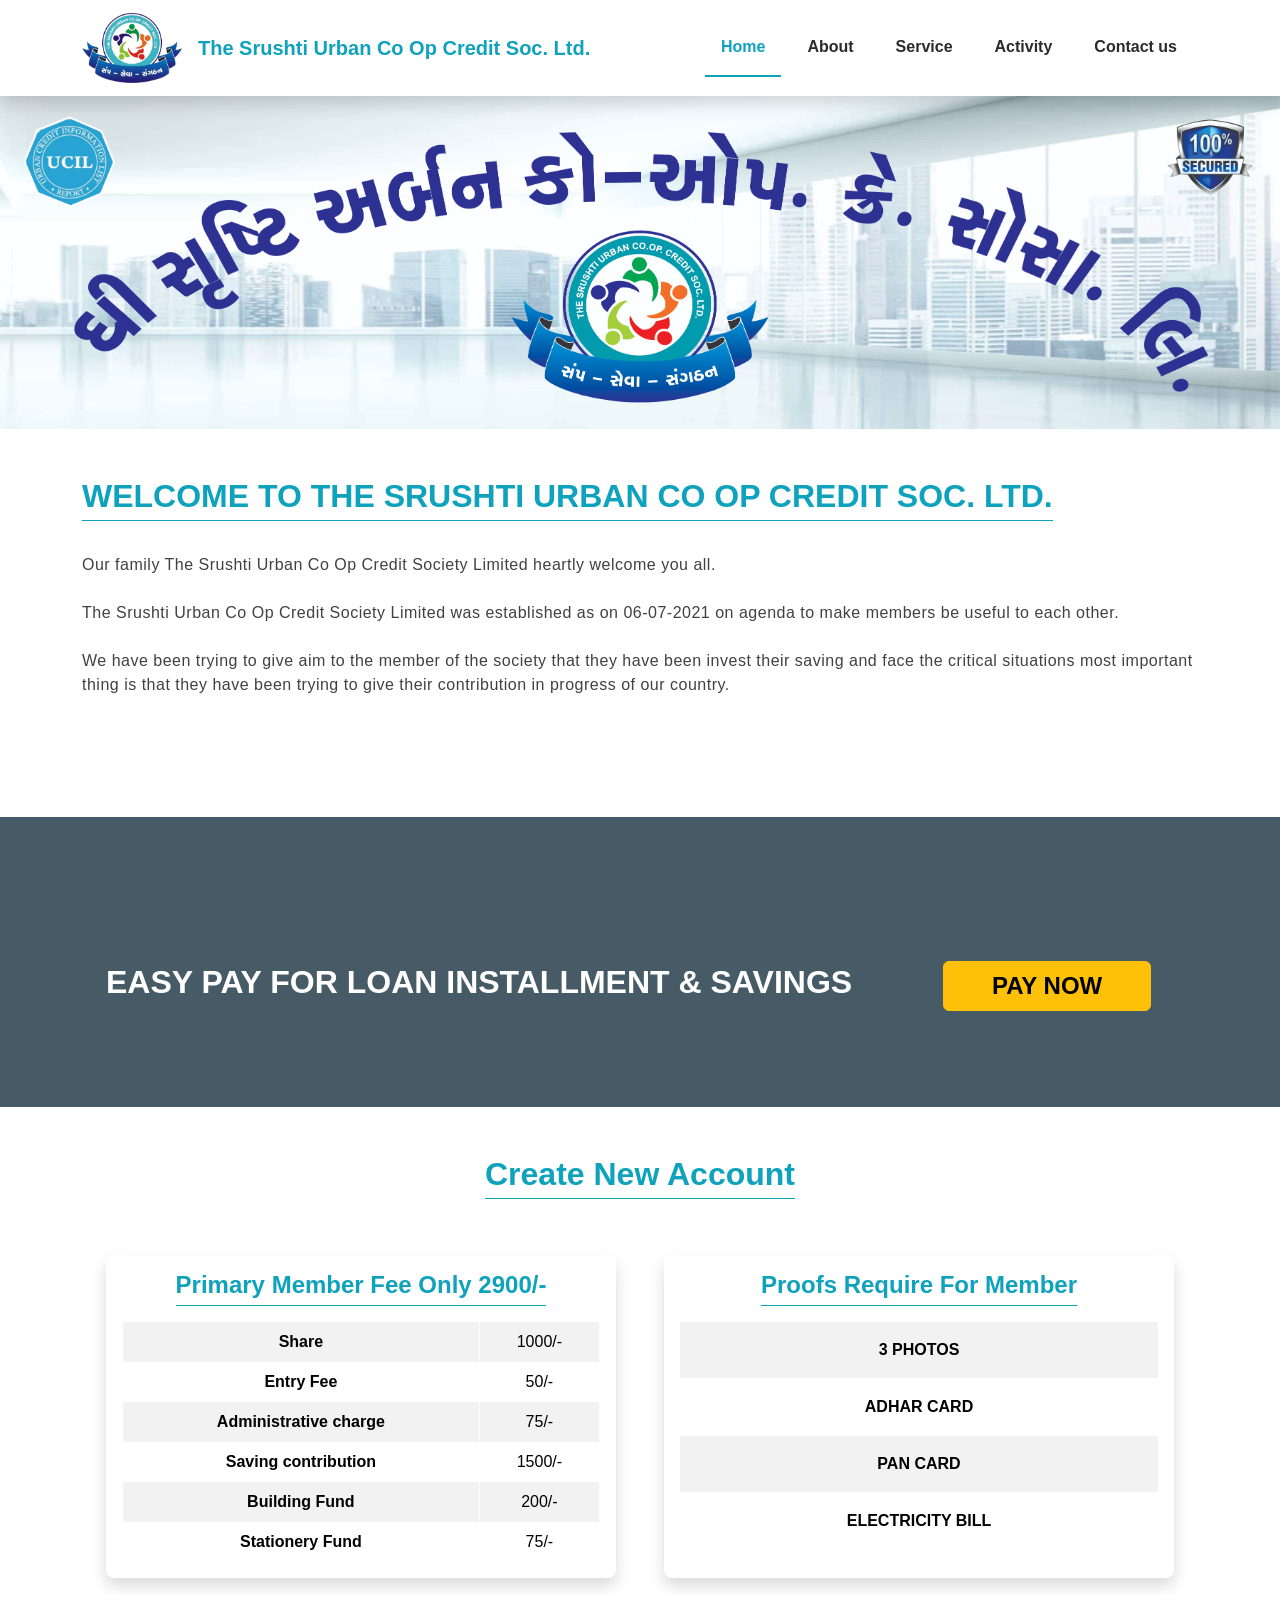
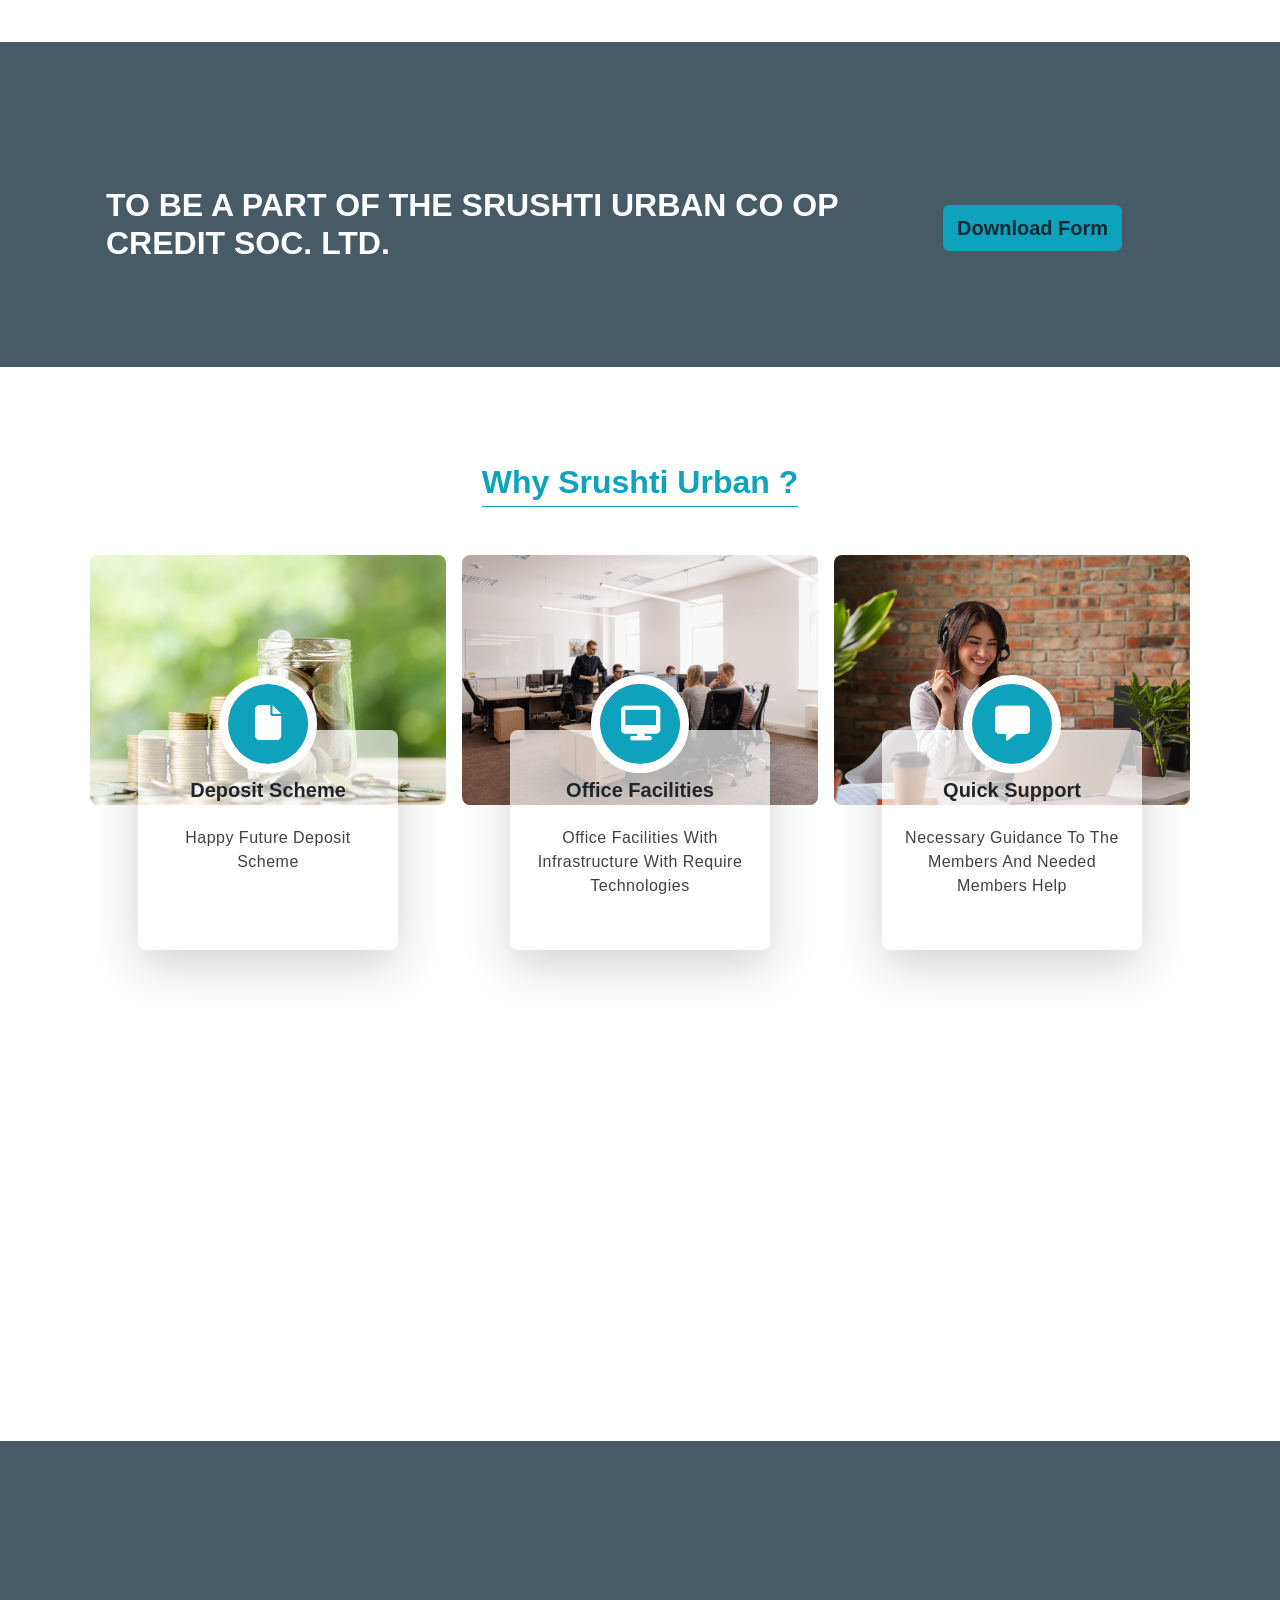
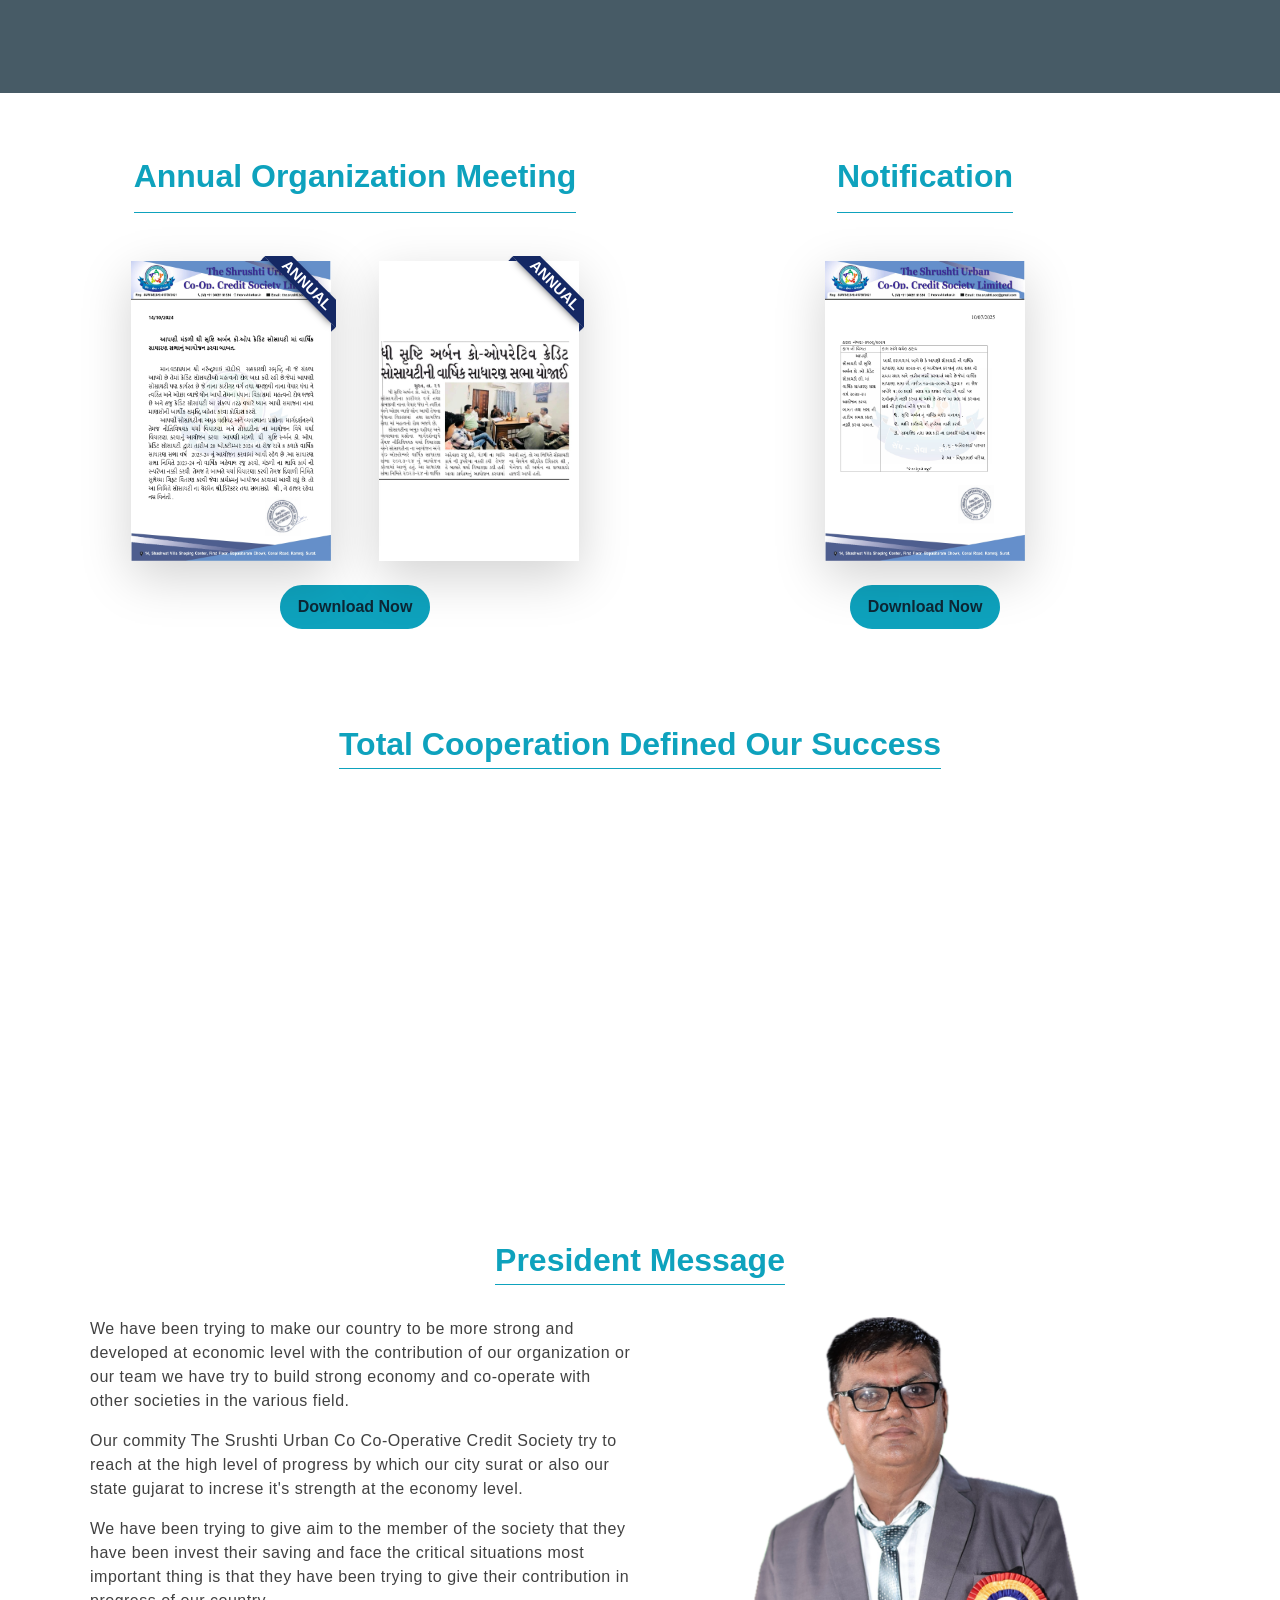
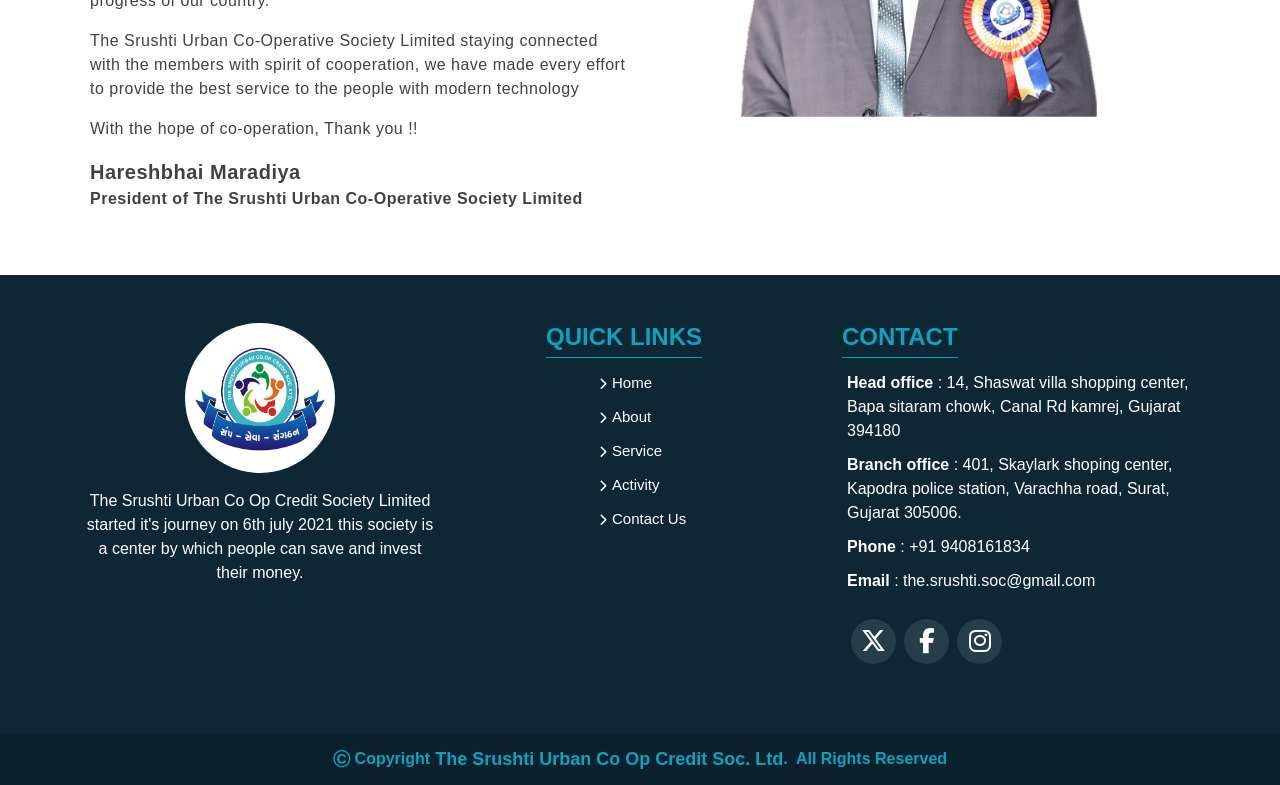
==== commit 62613395: "changes" ====
--- a/index.html
+++ b/index.html
@@ -380,7 +380,11 @@
         <h2 class="text-center txt textunderlines py-3 text-capitalize">
           Annual organization meeting
         </h2>
-        <div class="d-flex justify-content-center align-content-center mt-5">
+        <div class="d-flex justify-content-evenly align-content-center mt-5">
+          <div class="box shadow-lg position-relative">
+            <div class="ribbon"><span>Annual </span></div>
+            <img src="images/3 RD SABHA image.jpg" alt="Download PDF" class="img-fluid w-100 h-100 object-fit-fill" />
+          </div>
           <div class="box shadow-lg position-relative">
             <div class="ribbon"><span>Annual </span></div>
             <img src="images/annual_organization_meeting.jpg" alt="Download PDF"
